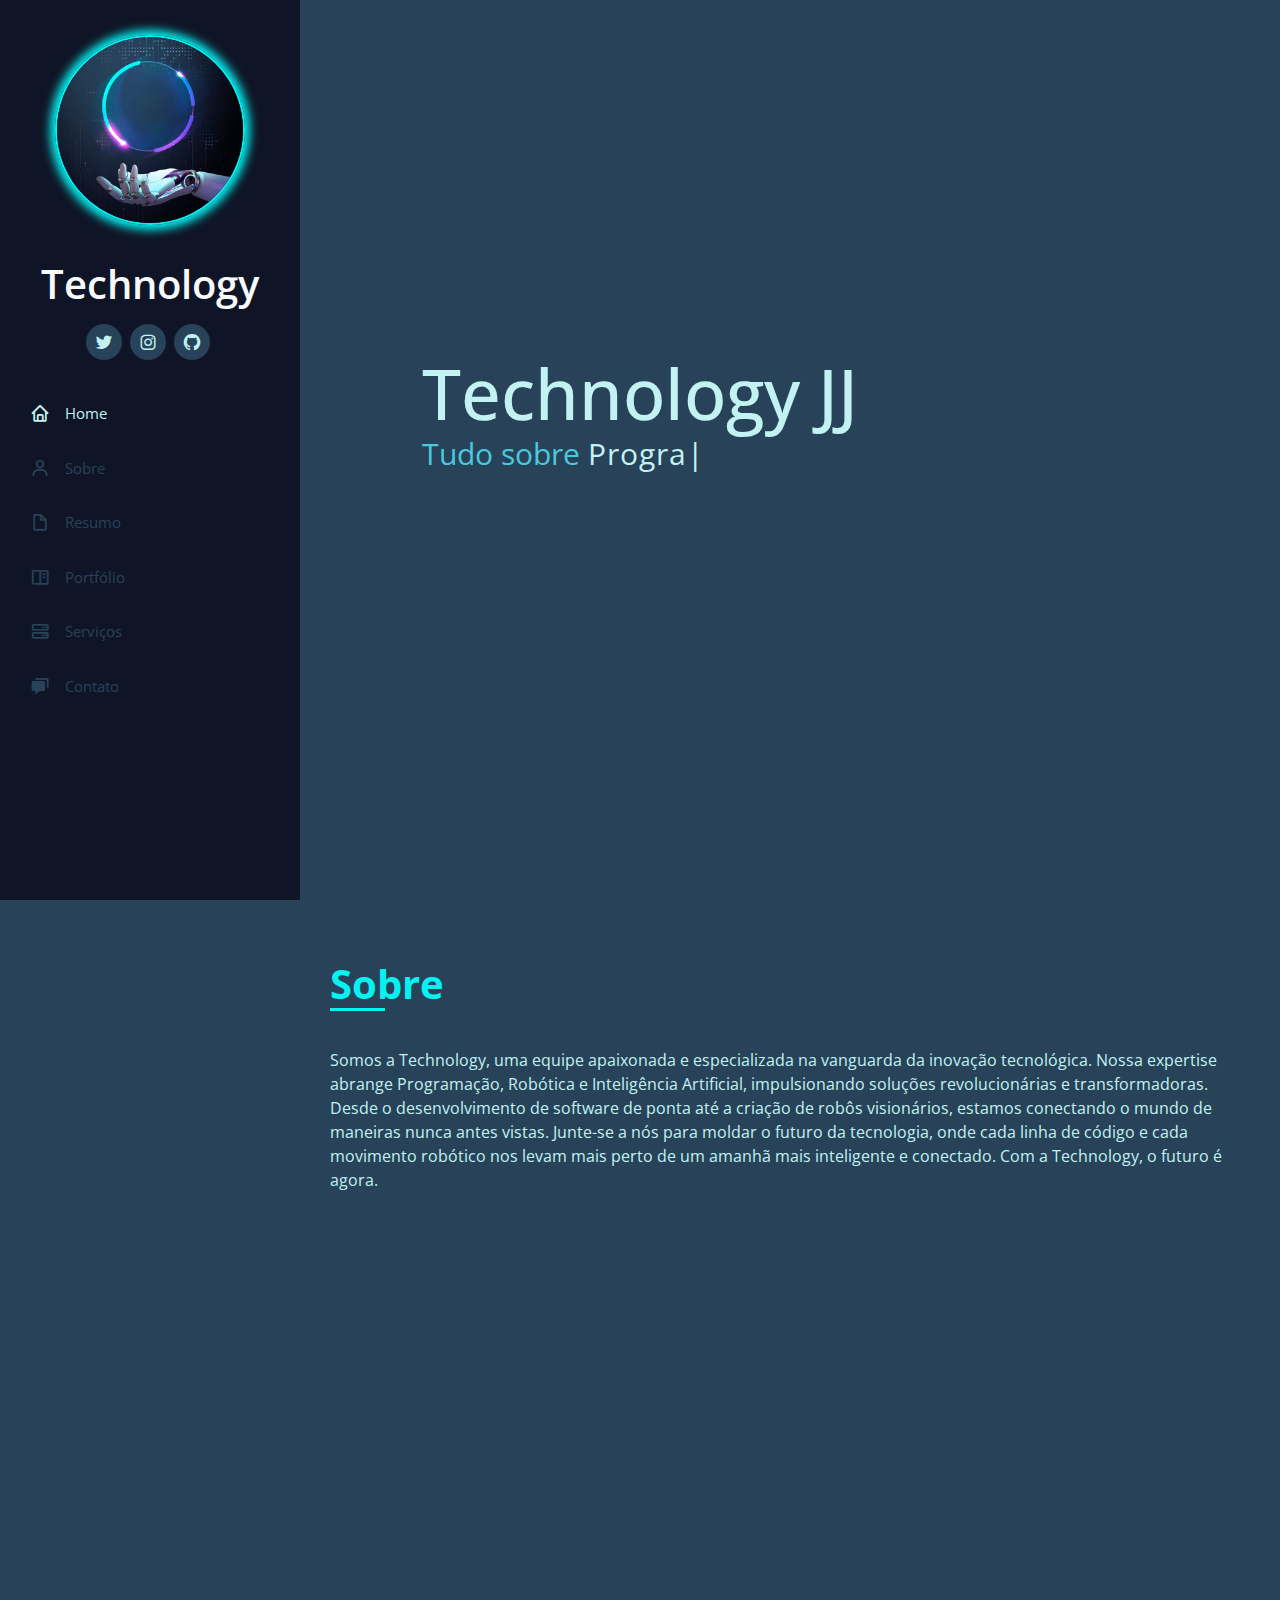
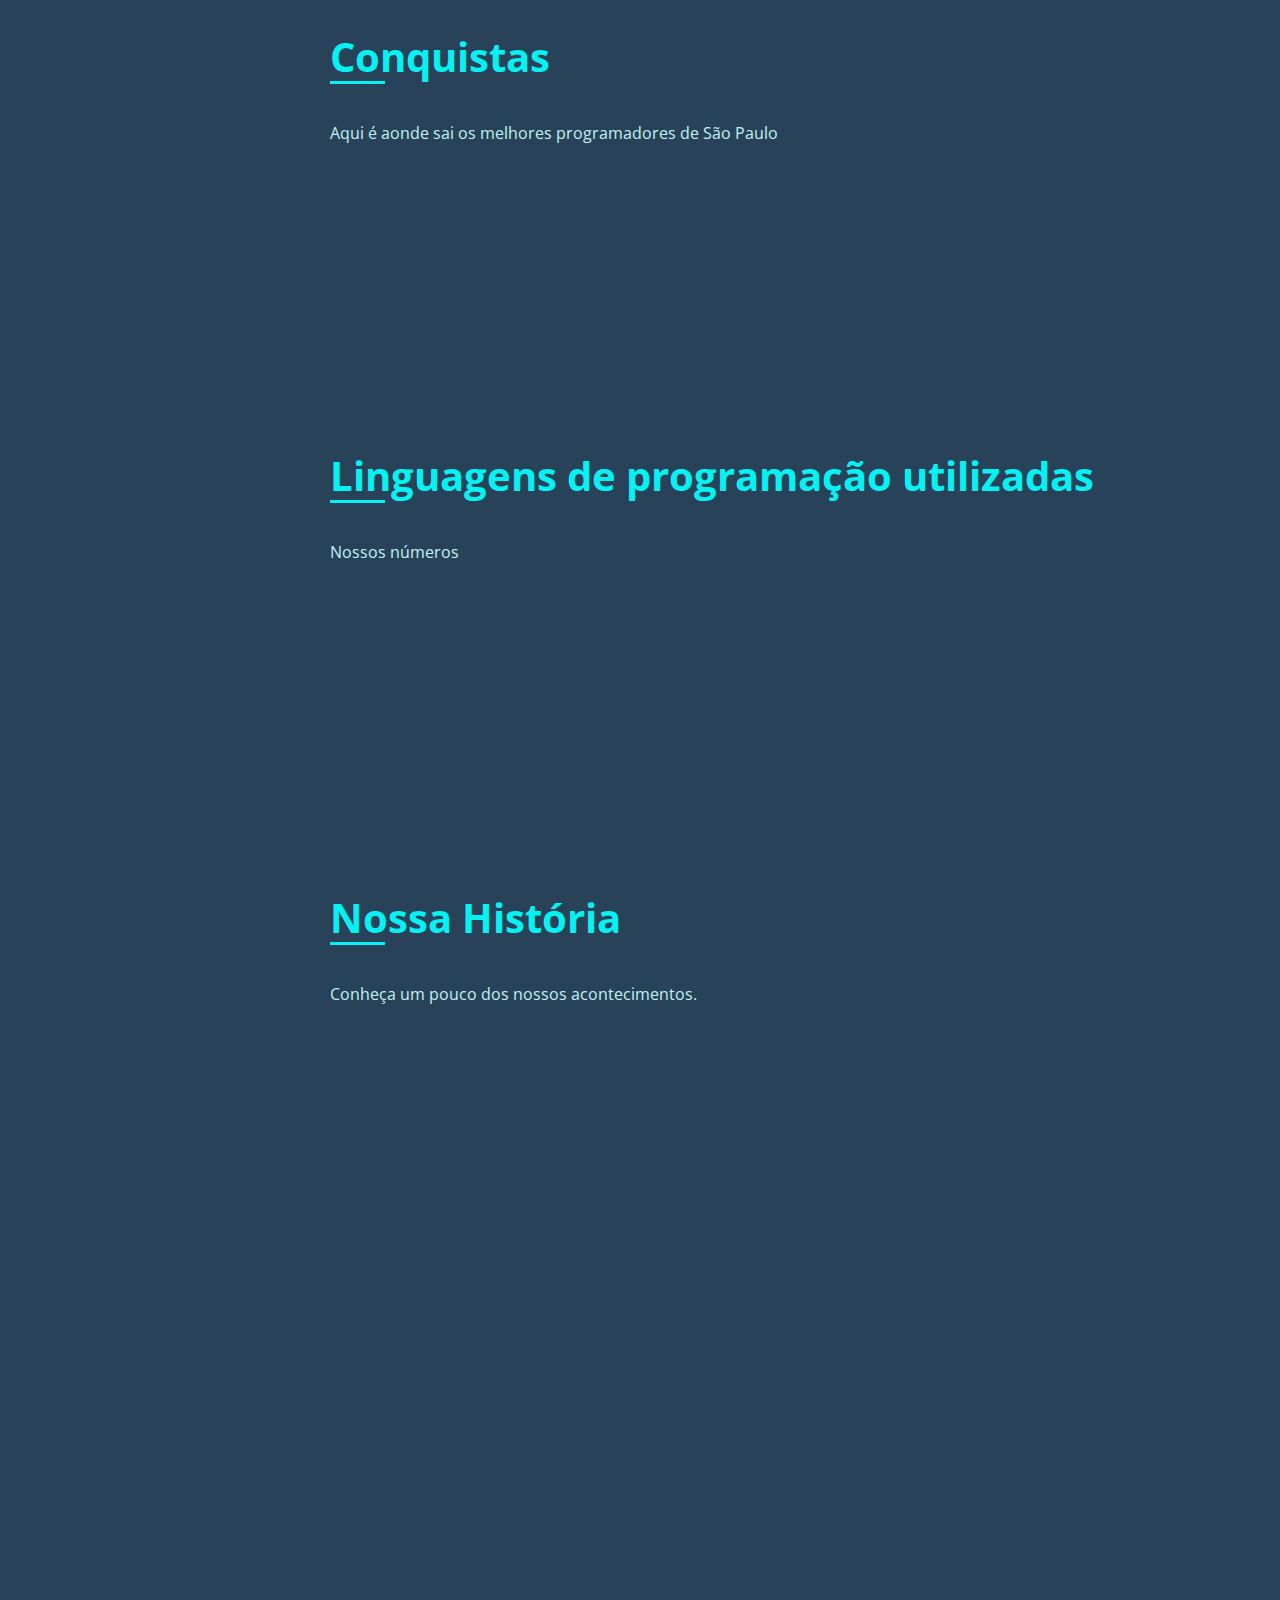
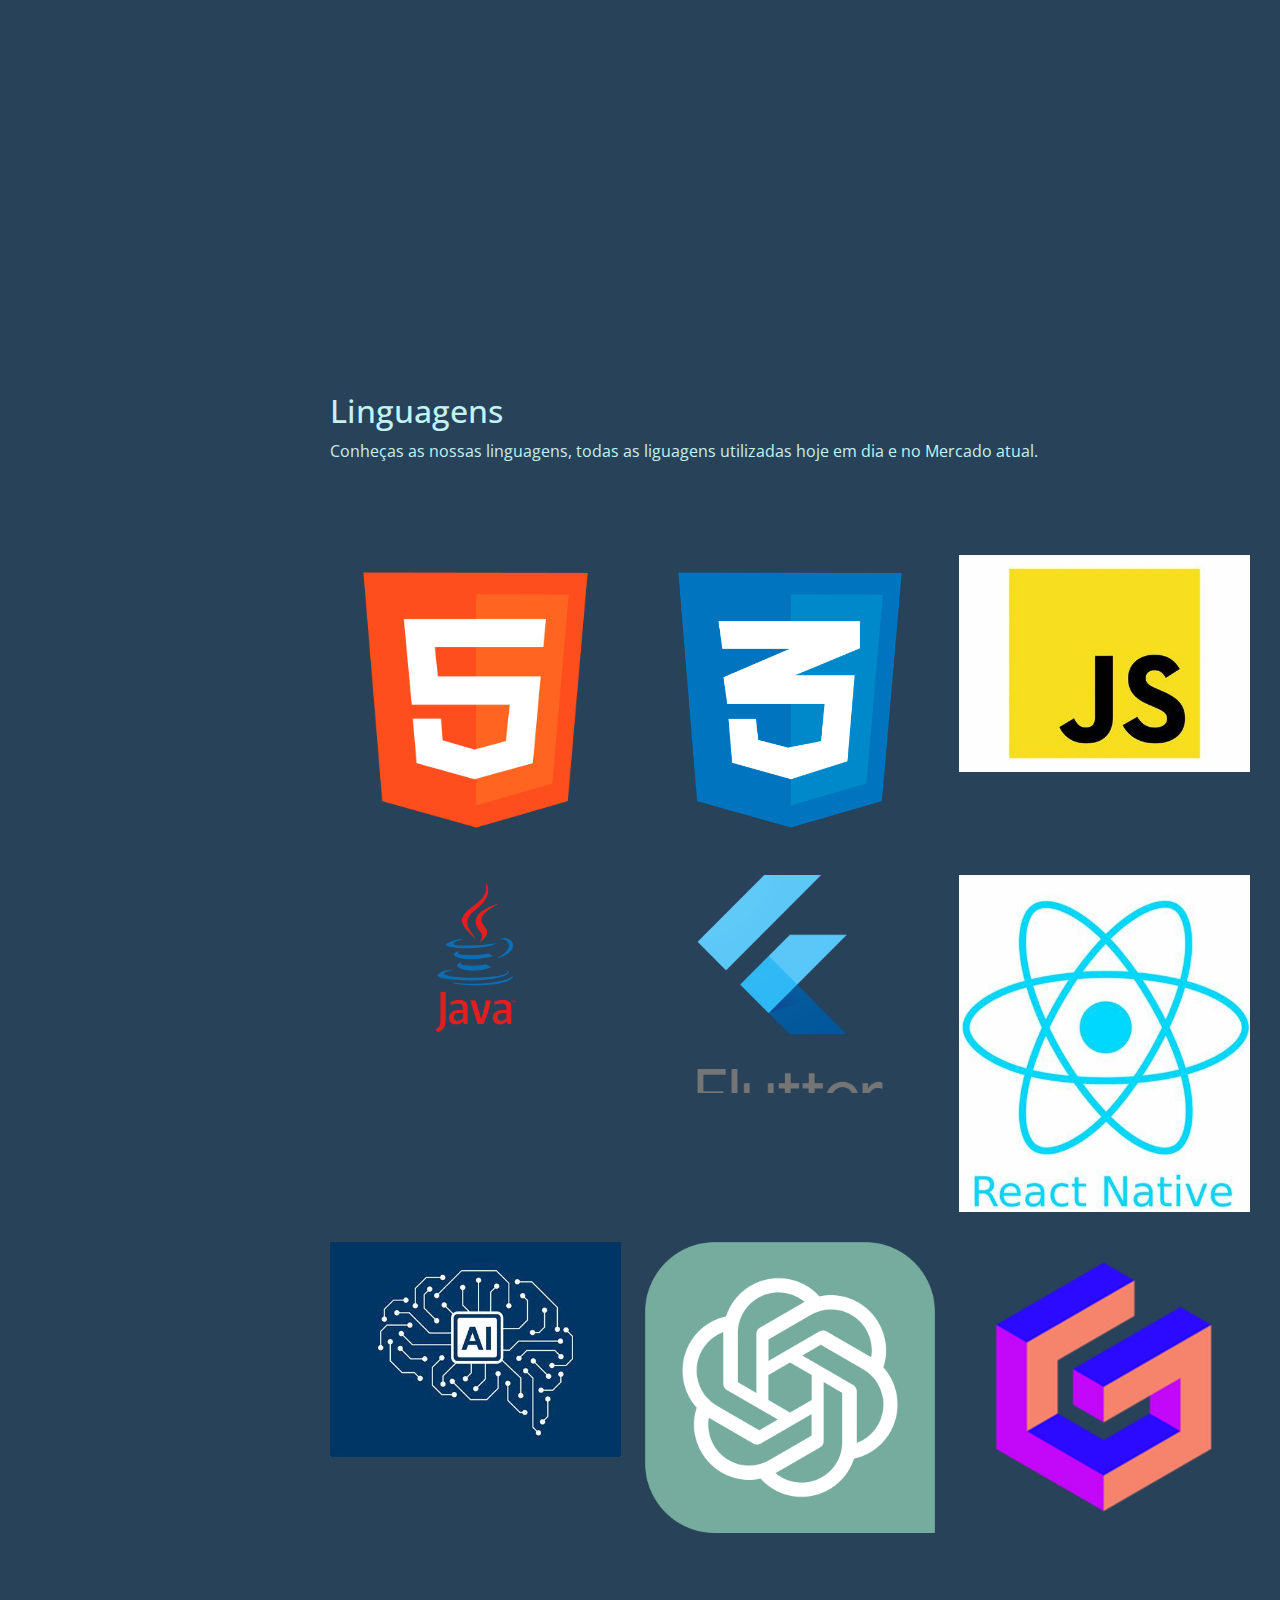
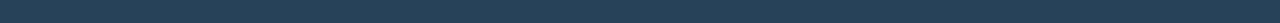
==== index.html @ b6953e4b "Add files via upload" ====
<!DOCTYPE html>
<html lang="pt-br">

<head>
    <meta charset="UTF-8">
    <meta name="viewport" content="width=device-width, initial-scale=1.0">
    <title>Technology</title>
    <meta content="" name="description">
    <meta content="" name="keywords">
    <!-- favicon -->
    <!-- google fonts -->

    <!-- CSS Bootstrap -->
    <link rel="stylesheet" href="bootstrap/aos/aos.css">
    <link rel="stylesheet" href="bootstrap/bootstrap/css/bootstrap.min.css">
    <link rel="stylesheet" href="bootstrap/bootstrap-icons/bootstrap-icons.css">
    <link rel="stylesheet" href="bootstrap/boxicons/css/boxicons.min.css">
    <link rel="stylesheet" href="bootstrap/glightbox/css/glightbox.min.css">
    <link rel="stylesheet" href="bootstrap/swiper/swiper-bundle.min.css">

    <!-- CSS Principal -->
    <link rel="stylesheet" href="css/style.css">
</head>

<body>
    <!-- botão navegação mobile -->
    <i class="bi bi-list mobile-nav-toggle d-xl-none"></i>

    <!-- cabeçalho -->
    <header id="header">
        <div class="d-flex flex-column">
            <div class="perfil">
                <img class="img-fluid rounded-circle" src="img/profile-img2.jpeg" alt="">
                <h1 class="text-light">Technology</h1>

                <div class="social-links mt-3 text-center">
                    <a href="#" target="_blank" class="twitter"> <i class="bx bxl-twitter"></i></a>
                    <a href="#" target=" " class="instagram"> <i class="bx bxl-instagram"></i></a>
                    <a href="https://github.com/jota-rochz" target="_blank" class="github"> <i
                            class="bx bxl-github"></i></a>
                </div>
                <nav id="navbar" class="nav-menu navbar">
                    <ul>
                        <li>
                            <a href="#hero" class="nav-link scrollto active">
                                <i class="bx bx-home"></i>
                                <span> Home </span>
                            </a>
                        </li>
                        <li>
                            <a href="#sobre" class="nav-link scrollto">
                                <i class="bx bx-user"></i>
                                <span>Sobre</span>
                            </a>
                        </li>
                        <li>
                            <a href="#resumo" class="nav-link scrollto">
                                <i class="bx bx-file-blank"></i>
                                <span>Resumo</span>
                            </a>
                        </li>
                        <li>
                            <a href="#portfolio" class="nav-link scrollto">
                                <i class="bx bx-book-content"></i>
                                <span>Portfólio</span>
                            </a>
                        </li>
                        <li>
                            <a href="#servicos" class="nav-link scrollto">
                                <i class="bx bx-server"></i>
                                <span>Serviços</span>
                            </a>
                        </li>
                        <li>
                            <a href="#contato" class="nav-link scrollto">
                                <i class="bx bxs-chat"></i>
                                <span>Contato</span>
                            </a>
                        </li>
                    </ul>
                </nav>
            </div> <!-- fim perfil -->
        </div>
    </header>

    <!-- Hero -->
    <section id="hero" class="d-flex flex-column justify-content-center align-items-center">
        <div class="hero-conteiner" data-aos="fade-in">

            <h1> Technology JJ </h1>
            <p> Tudo sobre <span class="typed" data-typed-items="Programação, Robótica e IA"></span></p>
        </div>
    </section> <!-- fim do hero -->

    <main id="main">
        <section id="sobre" class="sobre">

            <div class="conteiner">
                <div class="section-title">
                    <h2> Sobre </h2>
                    <p> Somos a Technology, uma equipe apaixonada e especializada na vanguarda da inovação tecnológica.
                        Nossa expertise abrange Programação, Robótica e Inteligência Artificial, impulsionando
                        soluções revolucionárias e transformadoras. Desde o desenvolvimento de software de ponta até a
                        criação de robôs visionários, estamos conectando o mundo de maneiras nunca antes vistas.
                        Junte-se a nós para moldar o futuro da tecnologia, onde cada linha de código e cada movimento
                        robótico nos levam mais perto de um amanhã mais inteligente e conectado. Com a Technology, o
                        futuro é agora. </p>
                </div>

                <div class="row">
                    <div class="col-lg-4" data-aos="fade-right">
                        <img class="img-fluid" src="img/profile-img2.jpeg" alt="">
                    </div>



                    <div class="col-lg-8 pt-4 pt-lg-0 content" data-aos="fade-left">
                        <h3> Aprenda tudo sobre tecnologia </h3>
                        <p> Você vai aprender como programar, montar robôs e contruir as melhores IA </p>

                        <div class="row">
                            <div class="col-lg-6">

                                <ul>
                                    <li>
                                        <i class="bi bi-calendar-week"></i>
                                        <strong> Inauguração: </strong>
                                        <span> 23 Maio 2024 </span>
                                    </li>
                                    <li>
                                        <i class="bi bi-github"></i>
                                        <strong> Github: </strong>
                                        <span> https://github.com/jota-rochz </span>
                                    </li>
                                    <li>
                                        <i class="bi bi-whatsapp"></i>
                                        <strong> Telefone: </strong>
                                        <span> (11) 977460660</span>
                                    </li>
                                </ul>


                            </div><!-- FIM DA COL -->
                            <div class="col-lg-6">
                                <div class="col-lg-6">

                                    <ul>
                                        <li>
                                            <i class="bi bi-geo-alt-fill"></i>
                                            <strong> Estado: </strong>
                                            <span> São Paulo </span>
                                        </li>
                                        <li>
                                            <i class="bi bi-geo-fill"></i>
                                            <strong> Cidade: </strong>
                                            <span> Barueri </span>
                                        </li>
                                        <li>
                                            <i class="bi bi-envelope-at"></i>
                                            <strong> Email: </strong>
                                            <span> jenipheralves163@gmail.com </span>
                                        </li>
                                    </ul>
                                </div>
                            </div>
                            <p>
                                Somos o maior site de tecnologia de São Paulo
                            </p>
                        </div>
                    </div>
                </div>
            </div>

        </section>

        <!-- Conquistas -->
        <section id="conquistas" class="conquistas">
            <div class="conteiner">
                <div class="section-title">
                    <h2>Conquistas</h2>
                    <P> Aqui é aonde sai os melhores programadores de São Paulo </P>
                </div>

                <div class="row">
                    <div class="col-lg-3 col-md-6 d-md-flex align-items-md-stretch" data-aos="fade-up">
                        <div class="count-box">
                            <i class="bi bi-person"></i>
                            <span data-purecounter-start="0" data-purecounter-end="25864" data-purecounter-duration="2"
                                class="purecounter"></span>
                            <p>
                                <strong> Quantidade de alunos </strong>
                            </p>

                        </div>

                    </div>
                    <div class="col-lg-3 col-md-6 d-md-flex align-items-md-stretch" data-aos="fade-up">
                        <div class="count-box">
                            <i class="bi bi-person-fill"></i>
                            <span data-purecounter-start="0" data-purecounter-end="7548" data-purecounter-duration="2"
                                class="purecounter"></span>
                            <p>
                                <strong> Alunos em Back-end e Front-end</Back-end></strong>
                            </p>

                        </div>

                    </div>
                    <div class="col-lg-3 col-md-6 d-md-flex align-items-md-stretch" data-aos="fade-up">
                        <div class="count-box">
                            <i class="bi bi-robot"></i>
                            <span data-purecounter-start="0" data-purecounter-end="8995" data-purecounter-duration="2"
                                class="purecounter"></span>
                            <p>
                                <strong> Alunos em Robótica </strong>
                            </p>

                        </div>

                    </div>
                    <div class="col-lg-3 col-md-6 d-md-flex align-items-md-stretch" data-aos="fade-up">
                        <div class="count-box">
                            <i class="bi bi-cpu"></i>
                            <span data-purecounter-start="0" data-purecounter-end="9321" data-purecounter-duration="2"
                                class="purecounter"></span>
                            <p>
                                <strong> Alunos em Inteligência Artificial </strong>
                            </p>

                        </div>

                    </div>


                </div><!-- fim do row -->



            </div><!-- fim do conteiner -->

        </section><!-- fim das conquistas -->

        <section id="skills" class="skills section-bg">
            <div class="conteiner">
                <div class="section-title">
                    <h2>Linguagens de programação utilizadas</h2>
                    <p>Nossos números</p>
                </div>
                <div class="row skills-content">
                    <div class="col-lg-6" data-aos="fade-up">
                        <div class="progress">
                            <span class="skill">HTML E CSS
                                <i class="val">76%</i>
                            </span>
                            <div class="progress-bar-bg">
                                <div class="progress-bar" role="progressbar" aria-valuenow="76" aria-valuemin="0"
                                    aria-valuemax="100">

                                </div>

                            </div>
                        </div>
                        <div class="progress">
                            <span class="skill">JAVASCRIPT
                                <i class="val">60%</i>
                            </span>
                            <div class="progress-bar-bg">
                                <div class="progress-bar" role="progressbar" aria-valuenow="60" aria-valuemin="0"
                                    aria-valuemax="100">

                                </div>

                            </div>
                        </div>
                        <div class="progress">
                            <span class="skill"> PYTHON
                                <i class="val">70%</i>
                            </span>
                            <div class="progress-bar-bg">
                                <div class="progress-bar" role="progressbar" aria-valuenow="70" aria-valuemin="0"
                                    aria-valuemax="100">

                                </div>

                            </div>
                        </div>


                    </div>

                    <div class="col-lg-6" data-aos="fade-left" data-aos-delay="200">
                        <div class="progress">
                            <span class="skill"> JAVA
                                <i class="val"> 30% </i>
                            </span>
                            <div class="progress-bar-bg">
                                <div class="progress-bar" role="progressbar" aria-valuenow="30" aria-valuemin="0"
                                    aria-valuemax="100"> </div>
                            </div>
                        </div>
                        <div class="progress">
                            <div class="progress">
                                <span class="skill"> FLUTTER
                                    <i class="val"> 55% </i>
                                </span>
                                <div class="progress-bar-bg">
                                    <div class="progress-bar" role="progressbar" aria-valuenow="55" aria-valuemin="0"
                                        aria-valuemax="100"></div>
                                </div>
                            </div>
                        </div>
                        <div class="progress">
                            <span class="skill"> REACT NATIVE
                                <i class="val"> 60% </i>
                            </span>
                            <div class="progress-bar-bg">
                                <div class="progress-bar" role="progressbar" aria-valuenow="60" aria-valuemin="0"
                                    aria-valuemax="100">

                                </div>
                            </div>
                        </div>


                    </div>

                </div>

            </div>
        </section>

        <section id="resumo" class="resumo">
            <div class="conteiner">
                <div class="section-title">
                    <h2> Nossa História </h2>
                    <p> Conheça um pouco dos nossos acontecimentos. </p>
                </div>
                <div class="row">
                    <div class="col-lg-6" data-aos="fade-up">
                        <h3 class="resumo-titulo"> Como tudo começou. </h3>
                        <div class="resumo-item pb-0">
                            <h4>Technologys</h4>
                            <p>
                                <em>Nosso site foi criado em 2014, começamos..</em>
                            </p>
                            <ul>
                                <li>Iniciamos em 2014</li>
                                <li>Intuito era ajudar a expandir o mercado de TI</li>
                                <li>Mostrando quais linguagens era mais fortes no mercado</li>
                                <li>Ensinando e ajudando os jovens a crescer nesse mundo tecnologico</li>
                            </ul>
                        </div>

                        <h3 class="resumo-titulo">Nova era!..</h3>
                        <div class="resumo-item">
                                <h4>Mudamos o intuito de do site</h4>
                                <h5>Cursos na área de programação</h5>
                            
                            <p>
                                <em>Sucesso em vários países</em>
                            </p>
                            <p>
                                Noss carro Chefe, Inteligência Artificial
                            </p>
                        </div>
                        <div class="resumo-item">
                            <h4>Maior site de programação</h4>
                            <h5>2023 - 2024</h5>
                            <p>
                                <em>Em 2023 40% dos nossos alunos foram trabalhar fora do Brasil como:</em>
                            </p>
                            <p>
                                <ul>
                                    <li>
                                        Canadá
                                    </li>
                                    <li>
                                        Estados Unidos
                                    </li>
                                    <li>
                                        Inglaterra
                                    </li>
                                </ul>
                            </p>

                        </div>
                    </div>
                    <div class="col-lg-6" data-aos="fade-up" data-aos-delay="200">
                        <h3 class="resumo-titulo"> Chegada da Inteligência Artificial</h3>
                        <div class="resumo-item">
                            <h3>ChatGPT</h3>
                            <h5> 2022 </h5>
                            <p>
                                <em>IA mais famosa atualmente</em>
                            </p>
                            <p>
                                Muito utilizada em várias áreas para auxiliar o usuário como:
                            </p>
                            <ul>
                                <li>Como utilizar a variável escolhida</li>
                                <li>Função da variável utilizada</li>
                            </ul>
                        </div>
                        <div class="resumo-item">
                            <h4>Copilot</h4>
                            <h5> 2023 </h5>
                            <p>
                                <em>IA famosa em criar imagens</em>
                            </p>
                            <p>
                                Muito utilizada hoje em dia
                            </p>
                        </div>
                        <div class="resumo-item">
                            <h4>Gamma</h4>
                            <h5>2024</h5>
                            <p>
                                <em>IA famosa em criar slides prontos com o tema escolhido</em>
                            </p>
                            <ul>
                                <li>Seminários</li>
                                <li>Tcc</li>
                                <li>Apresentações</li>
                            </ul>
                        </div>
                    </div>
                </div>
            </div>
        </section>

        <section id="portfolio" class="portfolio">
            <div class="conteiner">
                <div>
                    <h2> Linguagens </h2>
                    <p> Conheças as nossas linguagens, todas as liguagens utilizadas hoje em dia e no Mercado atual. </p>
                </div>
                <div class="row" data-aos="fade-up">
                    <div class="col-lg-12 d-flex justify-content-center">
                        <ul id="portfolio-filters">
                            <li data-filter="*"> Todos </li>
                            <li data-filter=".filter-back"> Back e Front </li>
                            <li data-filter=".filter-mobile"> Mobile </li>
                            <li data-filter=".filter-IA"> Inteligência Artificial </li>
                        </ul>
                    </div>
                </div> <!-- fim Filtro -->
                <div class="row portfolio-conteiner">
                    <div class="col-lg-4 col-md-6 portfolio-item filter-back">
                        <div class="portfolio-wrap">
                            <img class="img-fluid" src="img/logo-html-5-768.png" alt="">
                            <div class="portfolio-links">
                                <a href="img/logo-html-5-768.png" data-gallery="portfolioGallery" class="portfolio-lightbox" title="HTML">
                                <i class="bx bx-plus"></i>
                                </a>
                                <a href="detelhes.html" title="Mais informações">
                                    <i class="bx bx-link"></i>
                                </a>
                            </div>

                        </div>

                
                    </div>
                    <div class="col-lg-4 col-md-6 portfolio-item filter-back">
                        <div class="portfolio-wrap">
                            <img class="img-fluid" src="img/logo-css.png" alt="">
                            <div class="portfolio-links">
                                <a href="img/logo-css.png" data-gallery="portfolioGallery" class="portfolio-lightbox" title="CSS">
                                <i class="bx bx-plus"></i>
                                </a>
                                <a href="detelhes.html" title="Mais informações">
                                    <i class="bx bx-link"></i>
                                </a>
                            </div>

                        </div>

                    </div>
                    <div class="col-lg-4 col-md-6 portfolio-item filter-back">
                        <div class="portfolio-wrap">
                            <img class="img-fluid" src="img/OIP.jpeg" alt="">
                            <div class="portfolio-links">
                                <a href="img/OIP.jpeg" data-gallery="portfolioGallery" class="portfolio-lightbox" title="JAVASCRIPT">
                                <i class="bx bx-plus"></i>
                                </a>
                                <a href="detelhes.html" title="Mais informações">
                                    <i class="bx bx-link"></i>
                                </a>
                            </div>

                        </div>

                    </div>
                    <div class="col-lg-4 col-md-6 portfolio-item filter-back">
                        <div class="portfolio-wrap">
                            <img class="img-fluid" src="img/Java-Logo.png" alt="">
                            <div class="portfolio-links">
                                <a href="img/Java-Logo.png" data-gallery="portfolioGallery" class="portfolio-lightbox" title="JAVA">
                                <i class="bx bx-plus"></i>
                                </a>
                                <a href="detelhes.html" title="Mais informações">
                                    <i class="bx bx-link"></i>
                                </a>
                            </div>

                        </div>

                    </div>
                    <div class="col-lg-4 col-md-6 portfolio-item filter-mobile">
                        <div class="portfolio-wrap">
                            <img class="img-fluid" src="img/flutter_logo-freelogovectors.net_.png" alt="">
                            <div class="portfolio-links">
                                <a href="img/flutter_logo-freelogovectors.net_.png" data-gallery="portfolioGallery" class="portfolio-lightbox" title="FLUTTER">
                                <i class="bx bx-plus"></i>
                                </a>
                                <a href="detelhes.html" title="Mais informações">
                                    <i class="bx bx-link"></i>
                                </a>
                            </div>

                        </div>

                    </div>
                    <div class="col-lg-4 col-md-6 portfolio-item filter-mobile">
                        <div class="portfolio-wrap">
                            <img class="img-fluid" src="img/react-native.jpeg" alt="">
                            <div class="portfolio-links">
                                <a href="img/react-native.jpeg" data-gallery="portfolioGallery" class="portfolio-lightbox" title="REACT-NATIVE">
                                <i class="bx bx-plus"></i>
                                </a>
                                <a href="detelhes.html" title="Mais informações">
                                    <i class="bx bx-link"></i>
                                </a>
                            </div>

                        </div>

                    </div>
                    <div class="col-lg-4 col-md-6 portfolio-item filter-IA">
                        <div class="portfolio-wrap">
                            <img class="img-fluid" src="img/logo-IA.jpeg" alt="">
                            <div class="portfolio-links">
                                <a href="img/logo-IA.jpeg" data-gallery="portfolioGallery" class="portfolio-lightbox" title="IA">
                                <i class="bx bx-plus"></i>
                                </a>
                                <a href="detelhes.html" title="Mais informações">
                                    <i class="bx bx-link"></i>
                                </a>
                            </div>
                        </div>
                    </div>
                    <div class="col-lg-4 col-md-6 portfolio-item filter-IA">
                        <div class="portfolio-wrap">
                            <img class="img-fluid" src="img/ChatGPT_logo.svg.png" alt="">
                            <div class="portfolio-links">
                                <a href="img/ChatGPT_logo.svg.png" data-gallery="portfolioGallery" class="portfolio-lightbox" title="CHATGPT">
                                <i class="bx bx-plus"></i>
                                </a>
                                <a href="detelhes.html" title="Mais informações">
                                    <i class="bx bx-link"></i>
                                </a>
                            </div>
                        </div>
                    </div>
                    <div class="col-lg-4 col-md-6 portfolio-item filter-IA">
                        <div class="portfolio-wrap">
                            <img class="img-fluid" src="img/gamma_logo.png" alt="">
                            <div class="portfolio-links">
                                <a href="img/gamma_logo.png" data-gallery="portfolioGallery" class="portfolio-lightbox" title="GAMMA">
                                <i class="bx bx-plus"></i>
                                </a>
                                <a href="detelhes.html" title="Mais informações">
                                    <i class="bx bx-link"></i>
                                </a>
                            </div>
                        </div>
                    </div>
                </div>
            </div>
        </section>

    </main> <!-- fim da main -->

    <footer id="footer">

    </footer>

    <!-- back-to-top -->

    <!-- JS Bootstrap -->
    <script src="bootstrap/aos/aos.js"> </script>
    <script src="bootstrap/bootstrap/js/bootstrap.bundle.min.js"> </script>
    <script src="bootstrap/glightbox/js/glightbox.min.js"> </script>
    <script src="bootstrap/isotope-layout/isotope.pkgd.min.js"> </script>
    <script src="bootstrap/purecounter/purecounter_vanilla.js"> </script>
    <script src="bootstrap/swiper/swiper-bundle.min.js"> </script>
    <script src="bootstrap/typed.js/typed.umd.js"> </script>
    <script src="bootstrap/waypoints/noframework.waypoints.js"> </script>

    <!-- JS Principal -->
    <script src="js/main.js"></script>

</body>

</html>
<!-- freepik - pegar foto -->
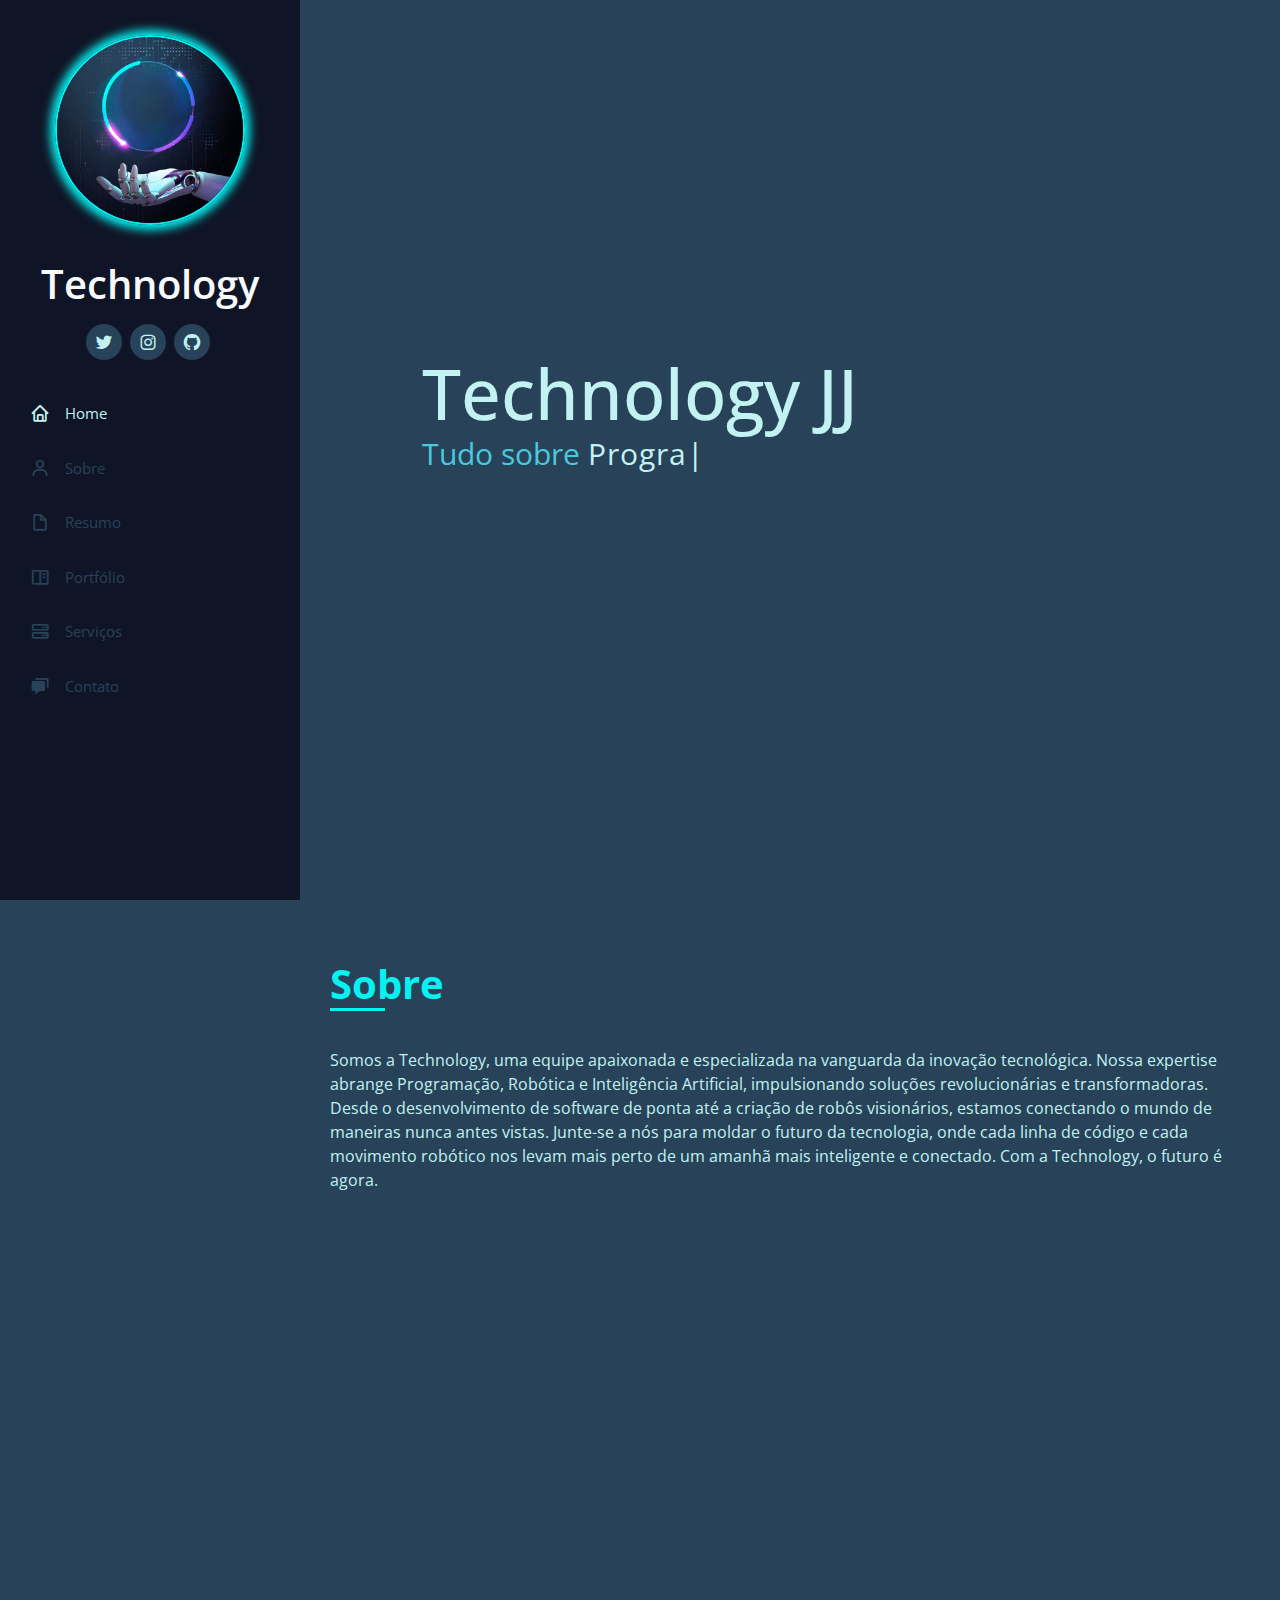
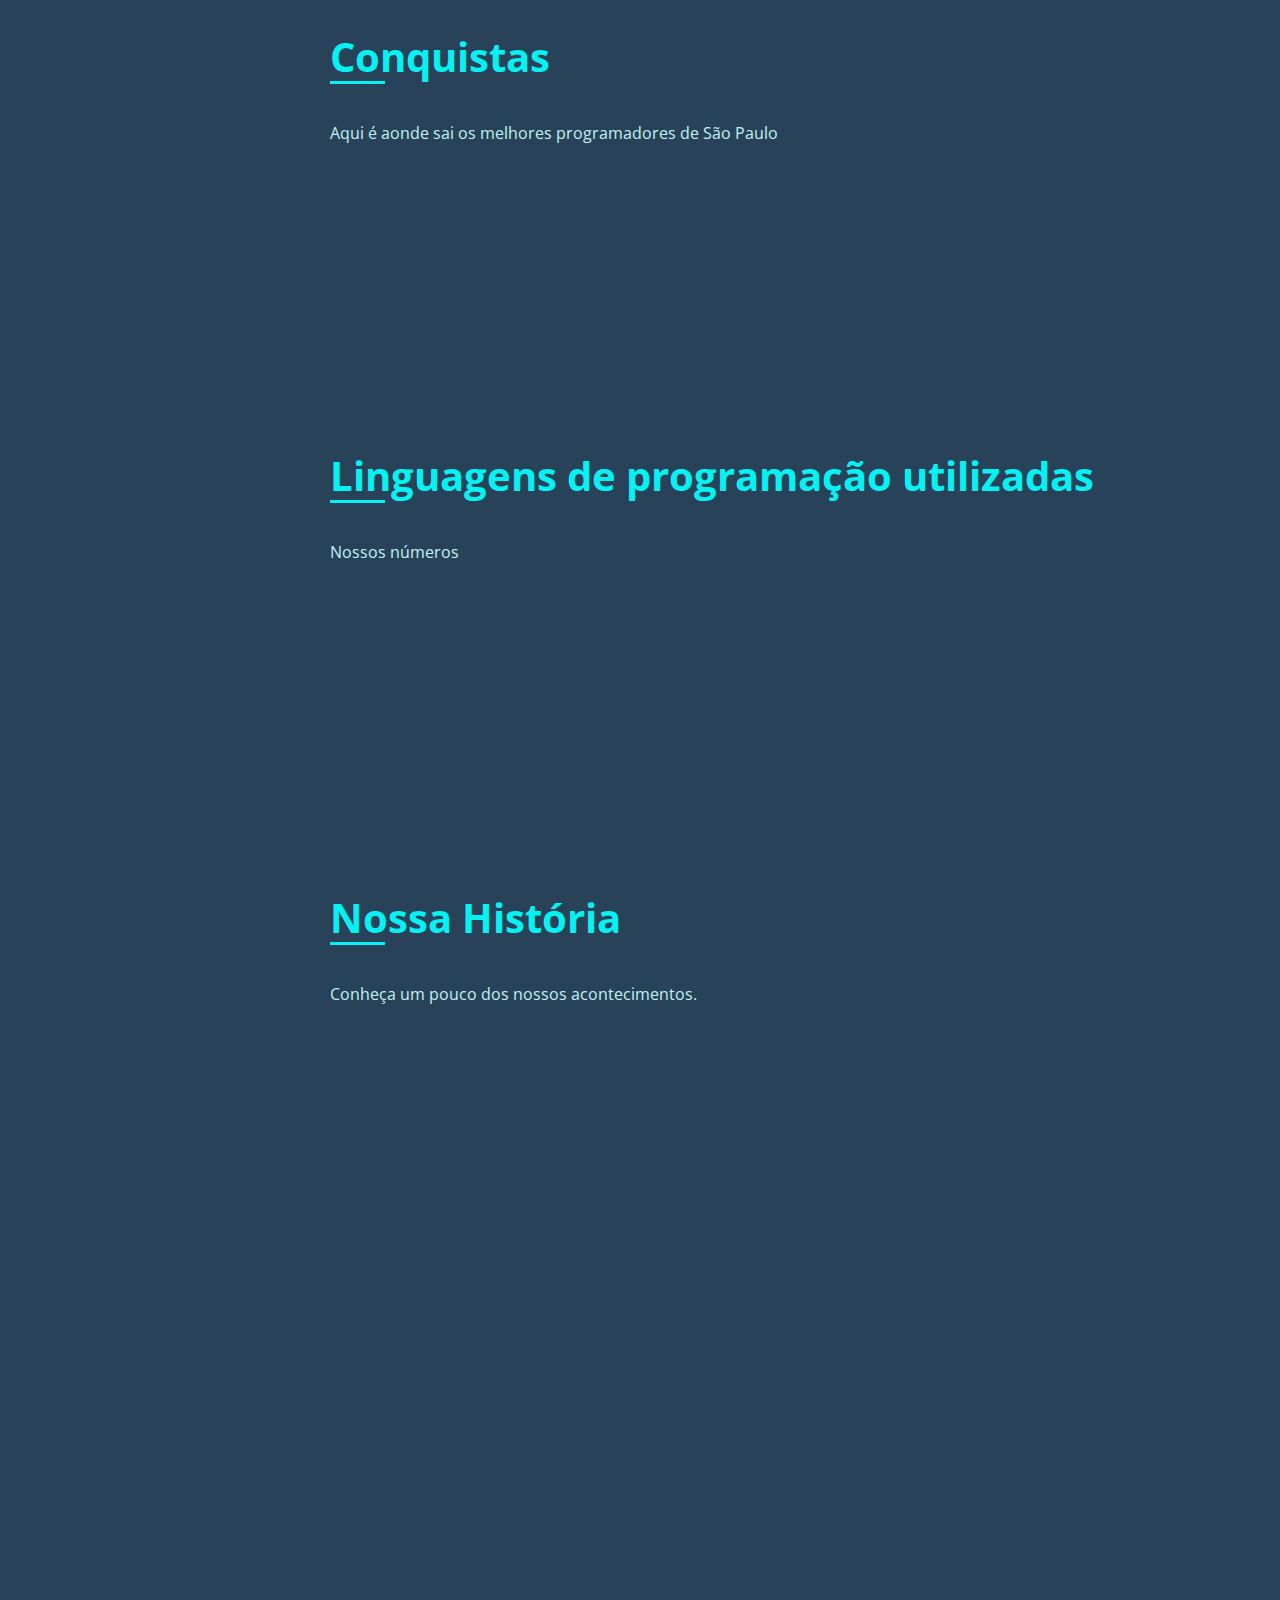
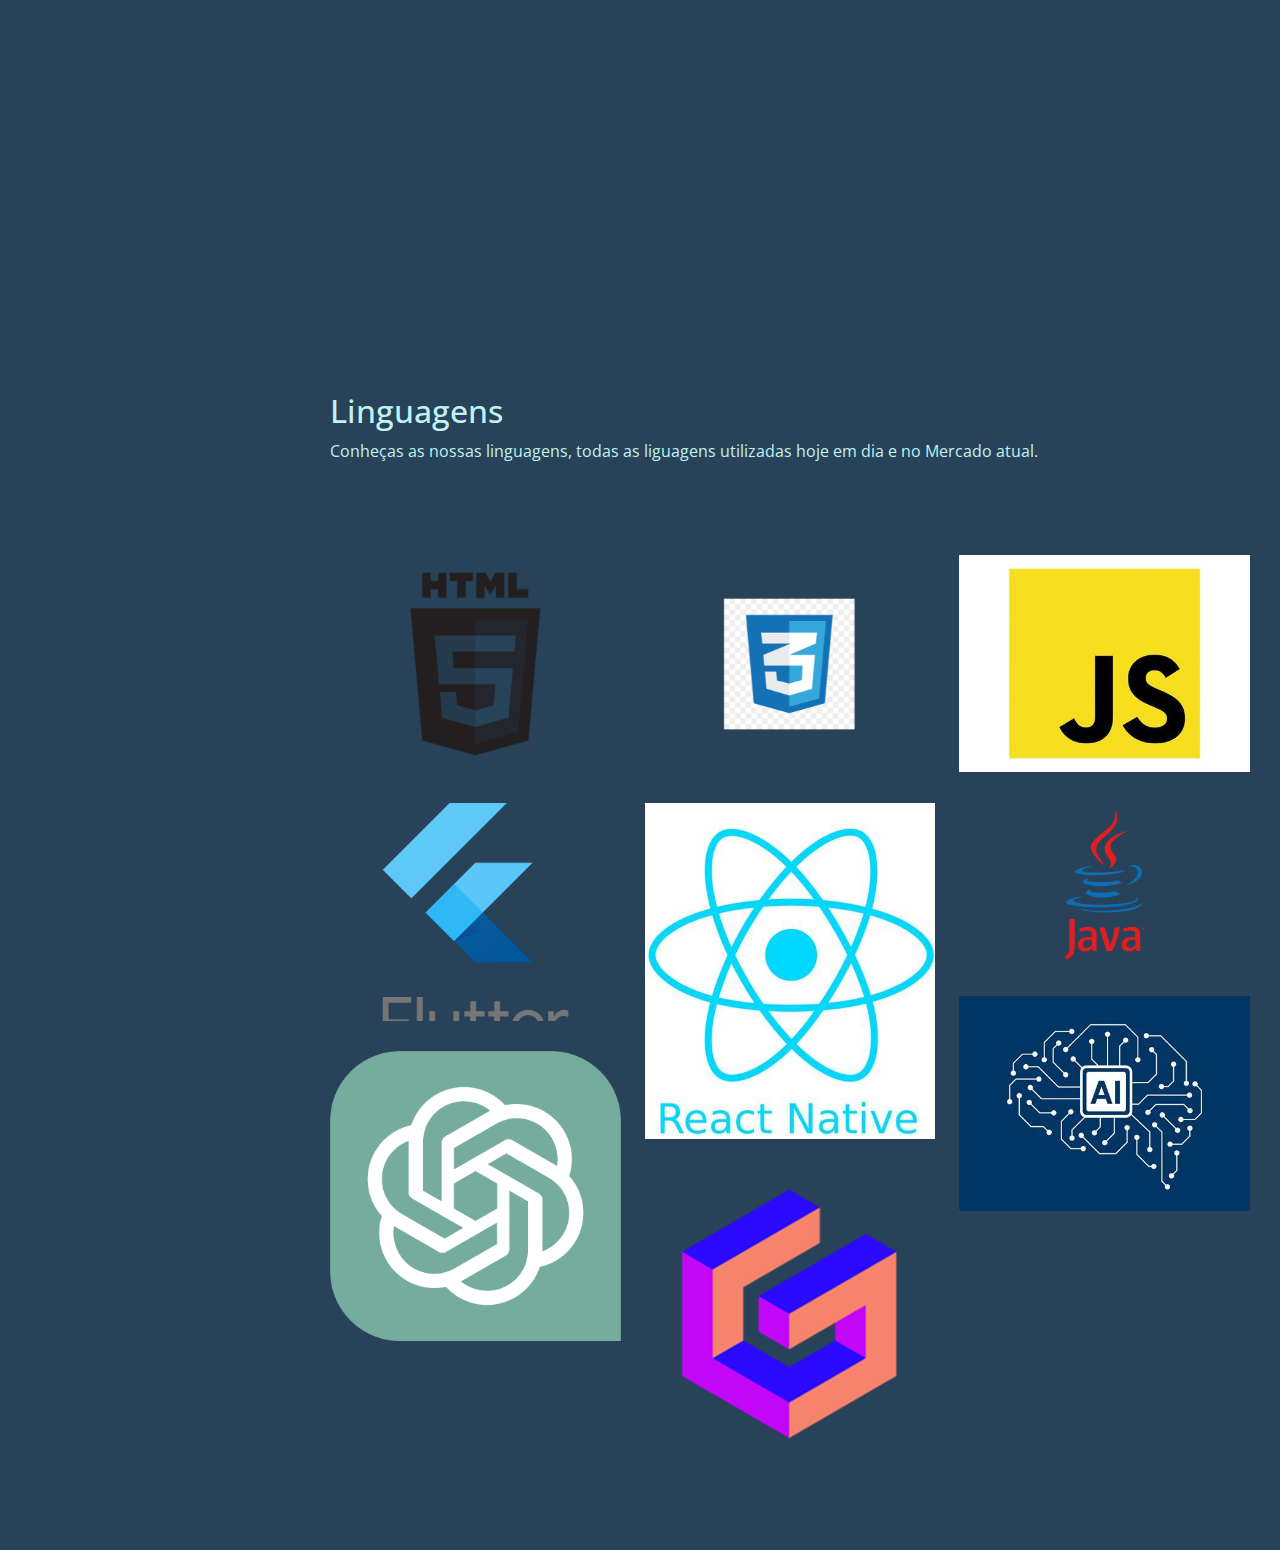
==== commit 667f06af: "update conteiner" ====
--- a/index.html
+++ b/index.html
@@ -353,9 +353,9 @@
 
                         <h3 class="resumo-titulo">Nova era!..</h3>
                         <div class="resumo-item">
-                                <h4>Mudamos o intuito de do site</h4>
-                                <h5>Cursos na área de programação</h5>
-                            
+                            <h4>Mudamos o intuito de do site</h4>
+                            <h5>Cursos na área de programação</h5>
+
                             <p>
                                 <em>Sucesso em vários países</em>
                             </p>
@@ -370,17 +370,17 @@
                                 <em>Em 2023 40% dos nossos alunos foram trabalhar fora do Brasil como:</em>
                             </p>
                             <p>
-                                <ul>
-                                    <li>
-                                        Canadá
-                                    </li>
-                                    <li>
-                                        Estados Unidos
-                                    </li>
-                                    <li>
-                                        Inglaterra
-                                    </li>
-                                </ul>
+                            <ul>
+                                <li>
+                                    Canadá
+                                </li>
+                                <li>
+                                    Estados Unidos
+                                </li>
+                                <li>
+                                    Inglaterra
+                                </li>
+                            </ul>
                             </p>
 
                         </div>
@@ -432,7 +432,8 @@
             <div class="conteiner">
                 <div>
                     <h2> Linguagens </h2>
-                    <p> Conheças as nossas linguagens, todas as liguagens utilizadas hoje em dia e no Mercado atual. </p>
+                    <p> Conheças as nossas linguagens, todas as liguagens utilizadas hoje em dia e no Mercado atual.
+                    </p>
                 </div>
                 <div class="row" data-aos="fade-up">
                     <div class="col-lg-12 d-flex justify-content-center">
@@ -445,28 +446,28 @@
                     </div>
                 </div> <!-- fim Filtro -->
                 <div class="row portfolio-conteiner">
+                    
                     <div class="col-lg-4 col-md-6 portfolio-item filter-back">
                         <div class="portfolio-wrap">
-                            <img class="img-fluid" src="img/logo-html-5-768.png" alt="">
-                            <div class="portfolio-links">
-                                <a href="img/logo-html-5-768.png" data-gallery="portfolioGallery" class="portfolio-lightbox" title="HTML">
-                                <i class="bx bx-plus"></i>
-                                </a>
-                                <a href="detelhes.html" title="Mais informações">
-                                    <i class="bx bx-link"></i>
-                                </a>
-                            </div>
-
-                        </div>
-
-                
-                    </div>
+                            <img class="img-fluid" src="img/HTML5.png" alt="">
+                            <div class="portfolio-links">
+                                <a href="img/HTML5.png" data-gallery="portfolioGallery" class="portfolio-lightbox" title="Playstation 5 Slim">
+                                    <i class="bx bx-plus"></i>
+                                </a>
+                                <a href="detalhes.html" title="Mais informações">
+                                    <i class="bx bx-link"> </i>
+                                </a>
+                            </div> <!-- fim portfolio-links -->
+                        </div> <!-- fim portfolio-wrap -->
+                    </div> <!-- foto 1 -->
+
                     <div class="col-lg-4 col-md-6 portfolio-item filter-back">
                         <div class="portfolio-wrap">
-                            <img class="img-fluid" src="img/logo-css.png" alt="">
-                            <div class="portfolio-links">
-                                <a href="img/logo-css.png" data-gallery="portfolioGallery" class="portfolio-lightbox" title="CSS">
-                                <i class="bx bx-plus"></i>
+                            <img class="img-fluid" src="img/css.png" alt="">
+                            <div class="portfolio-links">
+                                <a href="img/css.png" data-gallery="portfolioGallery" class="portfolio-lightbox"
+                                    title="CSS">
+                                    <i class="bx bx-plus"></i>
                                 </a>
                                 <a href="detelhes.html" title="Mais informações">
                                     <i class="bx bx-link"></i>
@@ -480,8 +481,9 @@
                         <div class="portfolio-wrap">
                             <img class="img-fluid" src="img/OIP.jpeg" alt="">
                             <div class="portfolio-links">
-                                <a href="img/OIP.jpeg" data-gallery="portfolioGallery" class="portfolio-lightbox" title="JAVASCRIPT">
-                                <i class="bx bx-plus"></i>
+                                <a href="img/OIP.jpeg" data-gallery="portfolioGallery" class="portfolio-lightbox"
+                                    title="JAVASCRIPT">
+                                    <i class="bx bx-plus"></i>
                                 </a>
                                 <a href="detelhes.html" title="Mais informações">
                                     <i class="bx bx-link"></i>
@@ -495,8 +497,9 @@
                         <div class="portfolio-wrap">
                             <img class="img-fluid" src="img/Java-Logo.png" alt="">
                             <div class="portfolio-links">
-                                <a href="img/Java-Logo.png" data-gallery="portfolioGallery" class="portfolio-lightbox" title="JAVA">
-                                <i class="bx bx-plus"></i>
+                                <a href="img/Java-Logo.png" data-gallery="portfolioGallery" class="portfolio-lightbox"
+                                    title="JAVA">
+                                    <i class="bx bx-plus"></i>
                                 </a>
                                 <a href="detelhes.html" title="Mais informações">
                                     <i class="bx bx-link"></i>
@@ -510,8 +513,9 @@
                         <div class="portfolio-wrap">
                             <img class="img-fluid" src="img/flutter_logo-freelogovectors.net_.png" alt="">
                             <div class="portfolio-links">
-                                <a href="img/flutter_logo-freelogovectors.net_.png" data-gallery="portfolioGallery" class="portfolio-lightbox" title="FLUTTER">
-                                <i class="bx bx-plus"></i>
+                                <a href="img/flutter_logo-freelogovectors.net_.png" data-gallery="portfolioGallery"
+                                    class="portfolio-lightbox" title="FLUTTER">
+                                    <i class="bx bx-plus"></i>
                                 </a>
                                 <a href="detelhes.html" title="Mais informações">
                                     <i class="bx bx-link"></i>
@@ -525,8 +529,9 @@
                         <div class="portfolio-wrap">
                             <img class="img-fluid" src="img/react-native.jpeg" alt="">
                             <div class="portfolio-links">
-                                <a href="img/react-native.jpeg" data-gallery="portfolioGallery" class="portfolio-lightbox" title="REACT-NATIVE">
-                                <i class="bx bx-plus"></i>
+                                <a href="img/react-native.jpeg" data-gallery="portfolioGallery"
+                                    class="portfolio-lightbox" title="REACT-NATIVE">
+                                    <i class="bx bx-plus"></i>
                                 </a>
                                 <a href="detelhes.html" title="Mais informações">
                                     <i class="bx bx-link"></i>
@@ -540,8 +545,9 @@
                         <div class="portfolio-wrap">
                             <img class="img-fluid" src="img/logo-IA.jpeg" alt="">
                             <div class="portfolio-links">
-                                <a href="img/logo-IA.jpeg" data-gallery="portfolioGallery" class="portfolio-lightbox" title="IA">
-                                <i class="bx bx-plus"></i>
+                                <a href="img/logo-IA.jpeg" data-gallery="portfolioGallery" class="portfolio-lightbox"
+                                    title="IA">
+                                    <i class="bx bx-plus"></i>
                                 </a>
                                 <a href="detelhes.html" title="Mais informações">
                                     <i class="bx bx-link"></i>
@@ -553,8 +559,9 @@
                         <div class="portfolio-wrap">
                             <img class="img-fluid" src="img/ChatGPT_logo.svg.png" alt="">
                             <div class="portfolio-links">
-                                <a href="img/ChatGPT_logo.svg.png" data-gallery="portfolioGallery" class="portfolio-lightbox" title="CHATGPT">
-                                <i class="bx bx-plus"></i>
+                                <a href="img/ChatGPT_logo.svg.png" data-gallery="portfolioGallery"
+                                    class="portfolio-lightbox" title="CHATGPT">
+                                    <i class="bx bx-plus"></i>
                                 </a>
                                 <a href="detelhes.html" title="Mais informações">
                                     <i class="bx bx-link"></i>
@@ -566,8 +573,9 @@
                         <div class="portfolio-wrap">
                             <img class="img-fluid" src="img/gamma_logo.png" alt="">
                             <div class="portfolio-links">
-                                <a href="img/gamma_logo.png" data-gallery="portfolioGallery" class="portfolio-lightbox" title="GAMMA">
-                                <i class="bx bx-plus"></i>
+                                <a href="img/gamma_logo.png" data-gallery="portfolioGallery" class="portfolio-lightbox"
+                                    title="GAMMA">
+                                    <i class="bx bx-plus"></i>
                                 </a>
                                 <a href="detelhes.html" title="Mais informações">
                                     <i class="bx bx-link"></i>
@@ -597,6 +605,7 @@
     <script src="bootstrap/typed.js/typed.umd.js"> </script>
     <script src="bootstrap/waypoints/noframework.waypoints.js"> </script>
 
+
     <!-- JS Principal -->
     <script src="js/main.js"></script>
 
--- a/css/style.css
+++ b/css/style.css
@@ -541,4 +541,5 @@
 .portfolio .portfolio-wrap:hover .portfolio-links {
     opacity: 1;
     bottom: 0;
-}+}
+
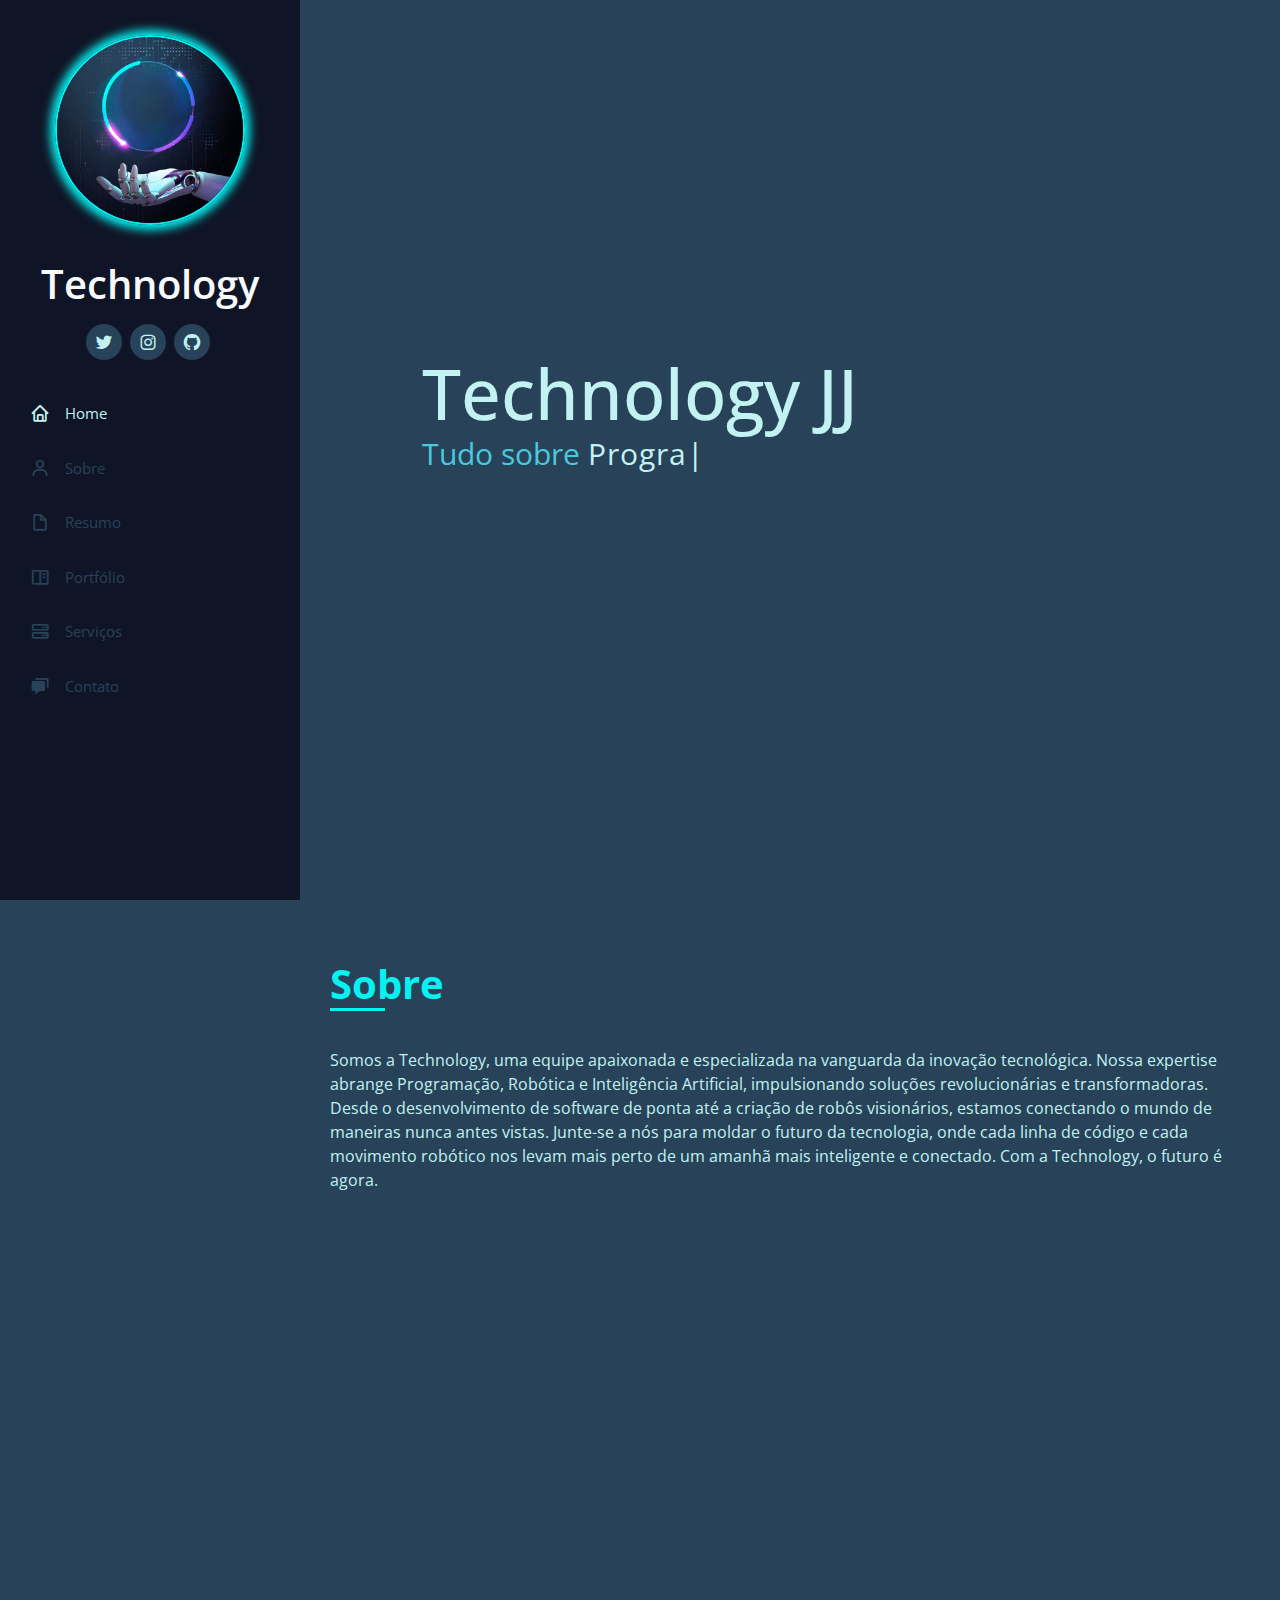
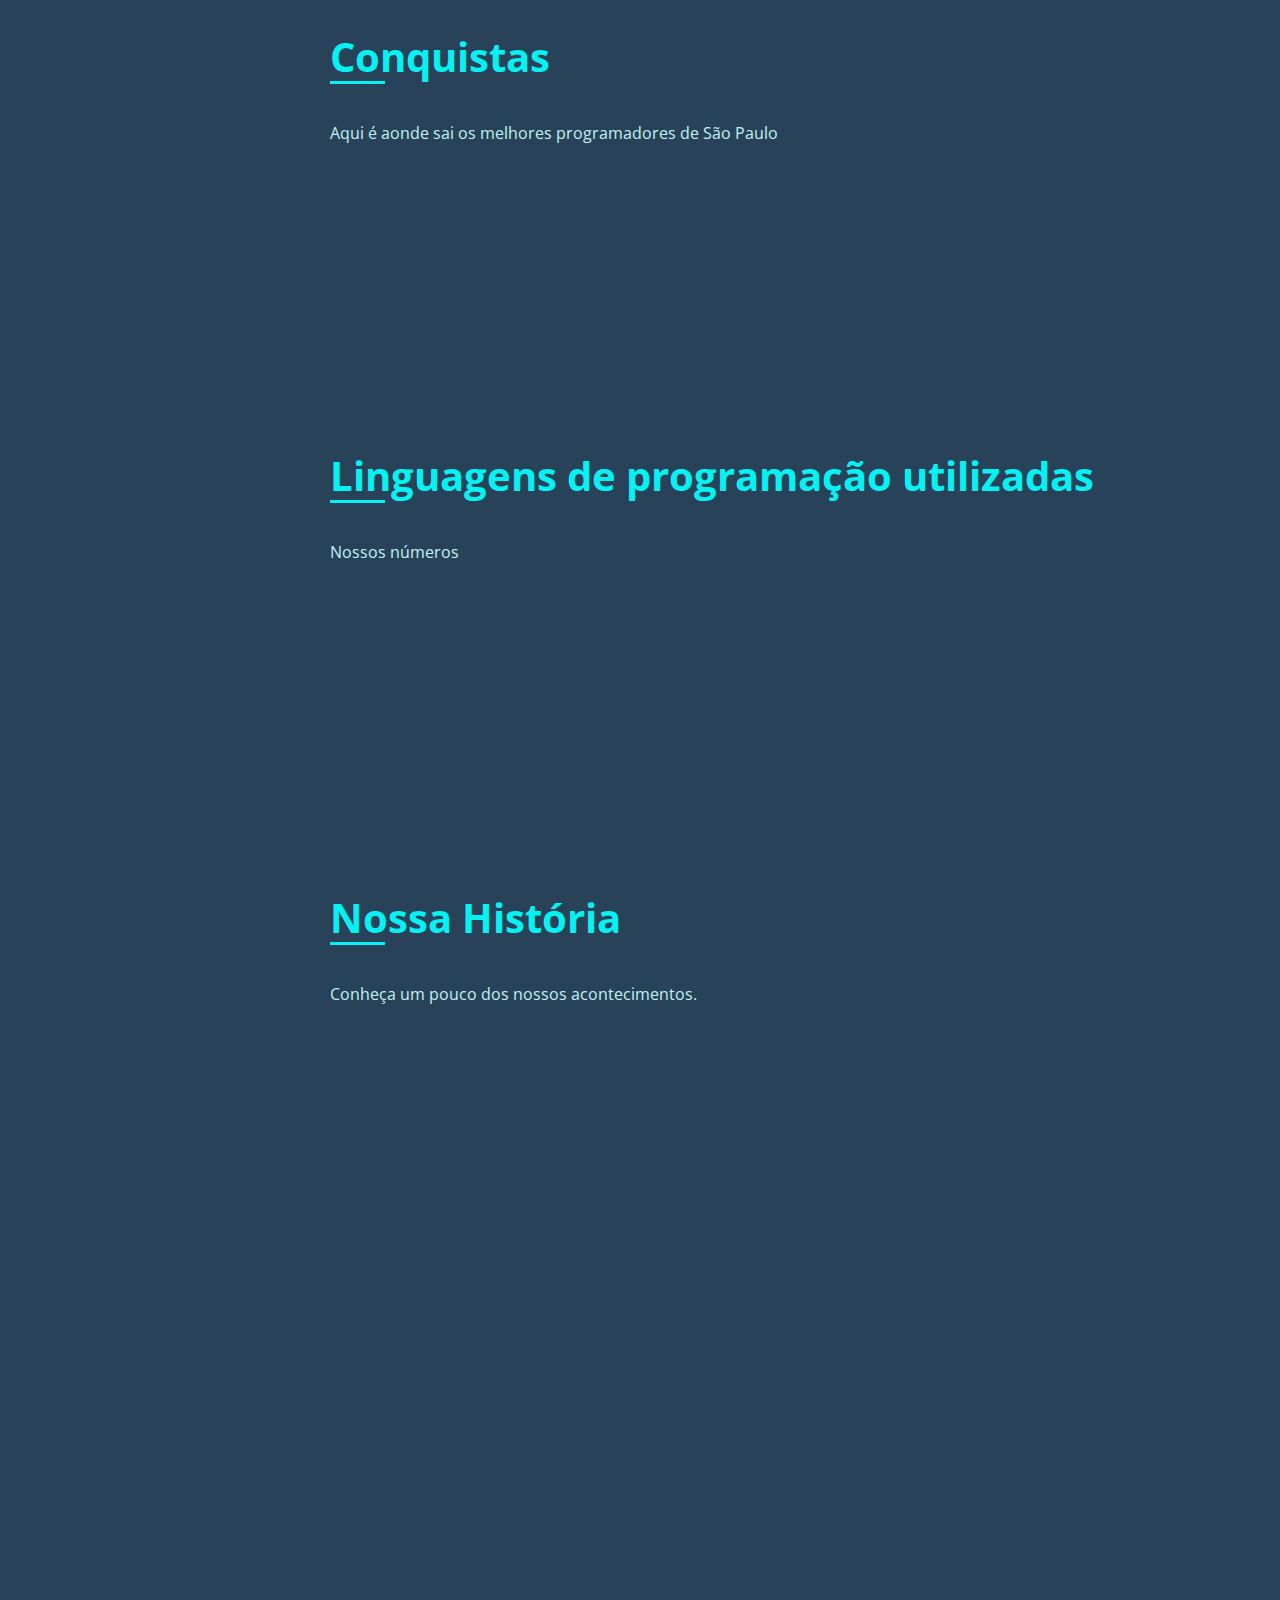
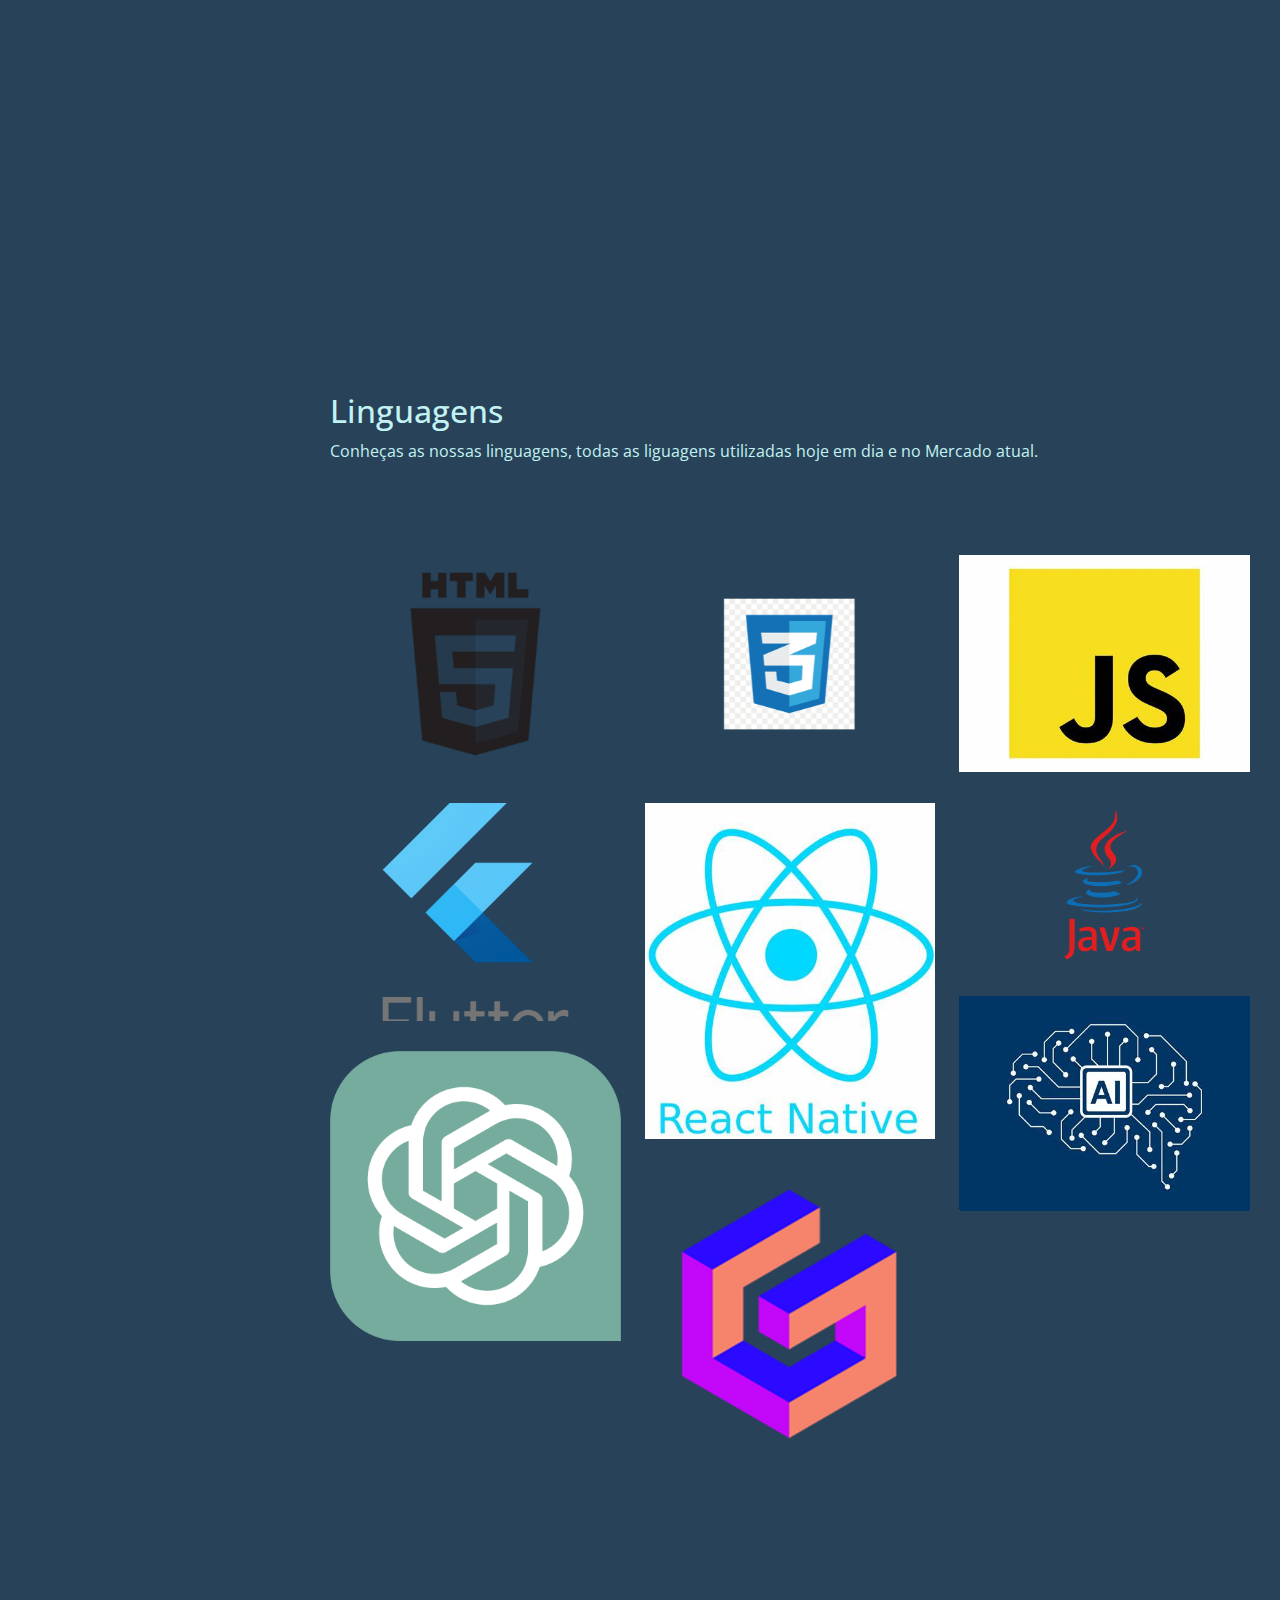
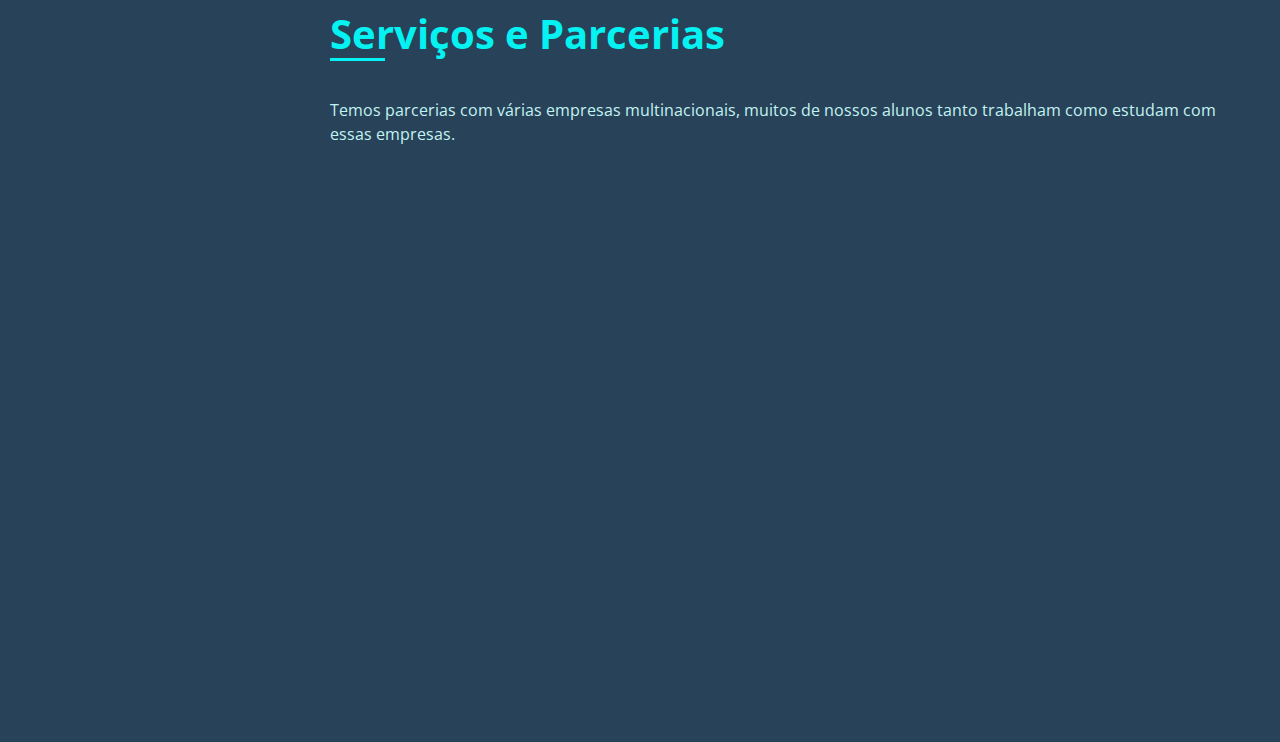
==== commit 2a280214: "Add files via upload" ====
--- a/index.html
+++ b/index.html
@@ -585,6 +585,73 @@
                     </div>
                 </div>
             </div>
+        </section> <!-- FIM DO PORT -->
+
+        <section id="servicos" class="servicos">
+            <div class=" conteiner">
+
+                <div class="section-title">
+                    <h2> Serviços e Parcerias </h2>
+                    <p>Temos parcerias com várias empresas multinacionais, muitos de nossos alunos tanto trabalham como estudam com essas empresas. </p>
+                </div>
+
+                <div class="row">
+                    <div class="col-lg-4 col-md-6 icon-box" data-aos="fade-up">
+                        <div class="icon">
+                            <i class="bi bi-alexa"></i>
+                        </div>
+                        <h4 class="title">AMAZON</h4>
+                        <p class="descricao">É uma empresa multinacional de tecnologia norte-americana com sede em Seattle, Washington.</p>
+                    </div>
+
+                    <div class="col-lg-4 col-md-6 icon-box" data-aos="fade-up">
+                        <div class="icon">
+                            <i class="bi bi-microsoft"></i>
+                        </div>
+                        <h4 class="title">MICROSOFT</h4>
+                        <p class="descricao">É uma empresa transnacional dos Estados Unidos com sede em Redmond, Washington, que desenvolve, fabrica, licencia, apoia e vende softwares de computador, produtos eletrônicos, computadores e serviços pessoais.</p>
+                    </div>
+
+                    <div class="col-lg-4 col-md-6 icon-box" data-aos="fade-up">
+                        <div class="icon">
+                            <i class="bi bi-google"></i>
+                        </div>
+                        <h4 class="title">GOGGLE</h4>
+                        <p class="descricao">É uma empresa multinacional de softwares e serviços online fundada em 1998 na cidade norte-americana de Menlo Park, que lucra principalmente através da publicidade pelo AdWords.</p>
+                    </div>
+
+                    <div class="col-lg-4 col-md-6 icon-box" data-aos="fade-up">
+                        <div class="icon">
+                            <i class="bi bi-meta"></i>
+                        </div>
+                        <h4 class="title">META</h4>
+                        <p class="descricao">Empresa realiza consultoria estratégica, que busca implementar soluções de tecnologia e transformação digital, ajudando seus clientes a atualizarem seus modelos de negócios.</p>
+                    </div>
+
+                    <div class="col-lg-4 col-md-6 icon-box" data-aos="fade-up">
+                        <div class="icon">
+                            <i class="bi bi-apple"></i>
+                        </div>
+                        <h4 class="title">APPLE</h4>
+                        <p class="descricao"> É uma empresa multinacional norte-americana que tem o objetivo de projetar e comercializar produtos eletrônicos de consumo, software de computador e computadores pessoais.</p>
+                    </div>
+
+                    <div class="col-lg-4 col-md-6 icon-box" data-aos="fade-up">
+                        <div class="icon">
+                            <i class="bi bi-spotify"></i>
+                        </div>
+                        <h4 class="title">SPOTIFY</h4>
+                        <p class="descricao">É um serviço de streaming de música, podcast e vídeo.</p>
+                    </div>
+                    
+
+
+                </div> <!-- fim da row -->
+            
+            
+            
+            </div>
+
         </section>
 
     </main> <!-- fim da main -->
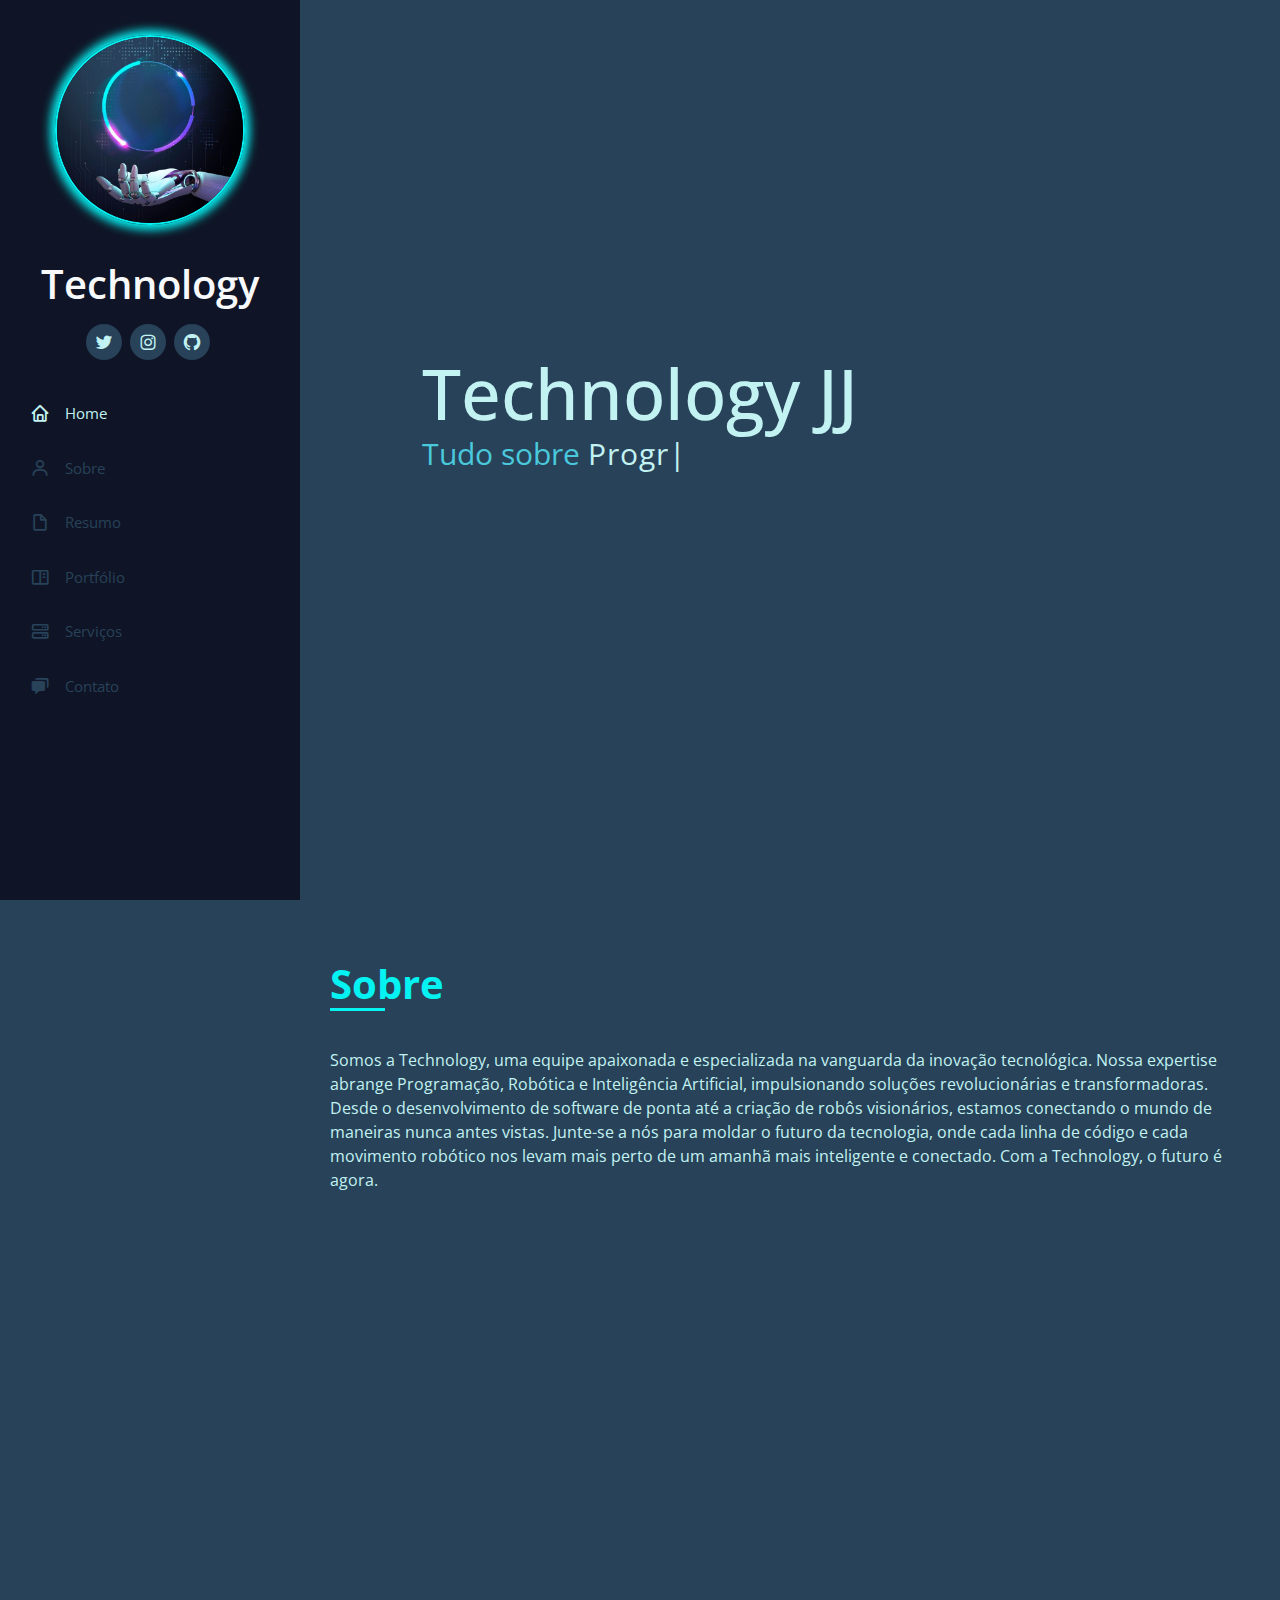
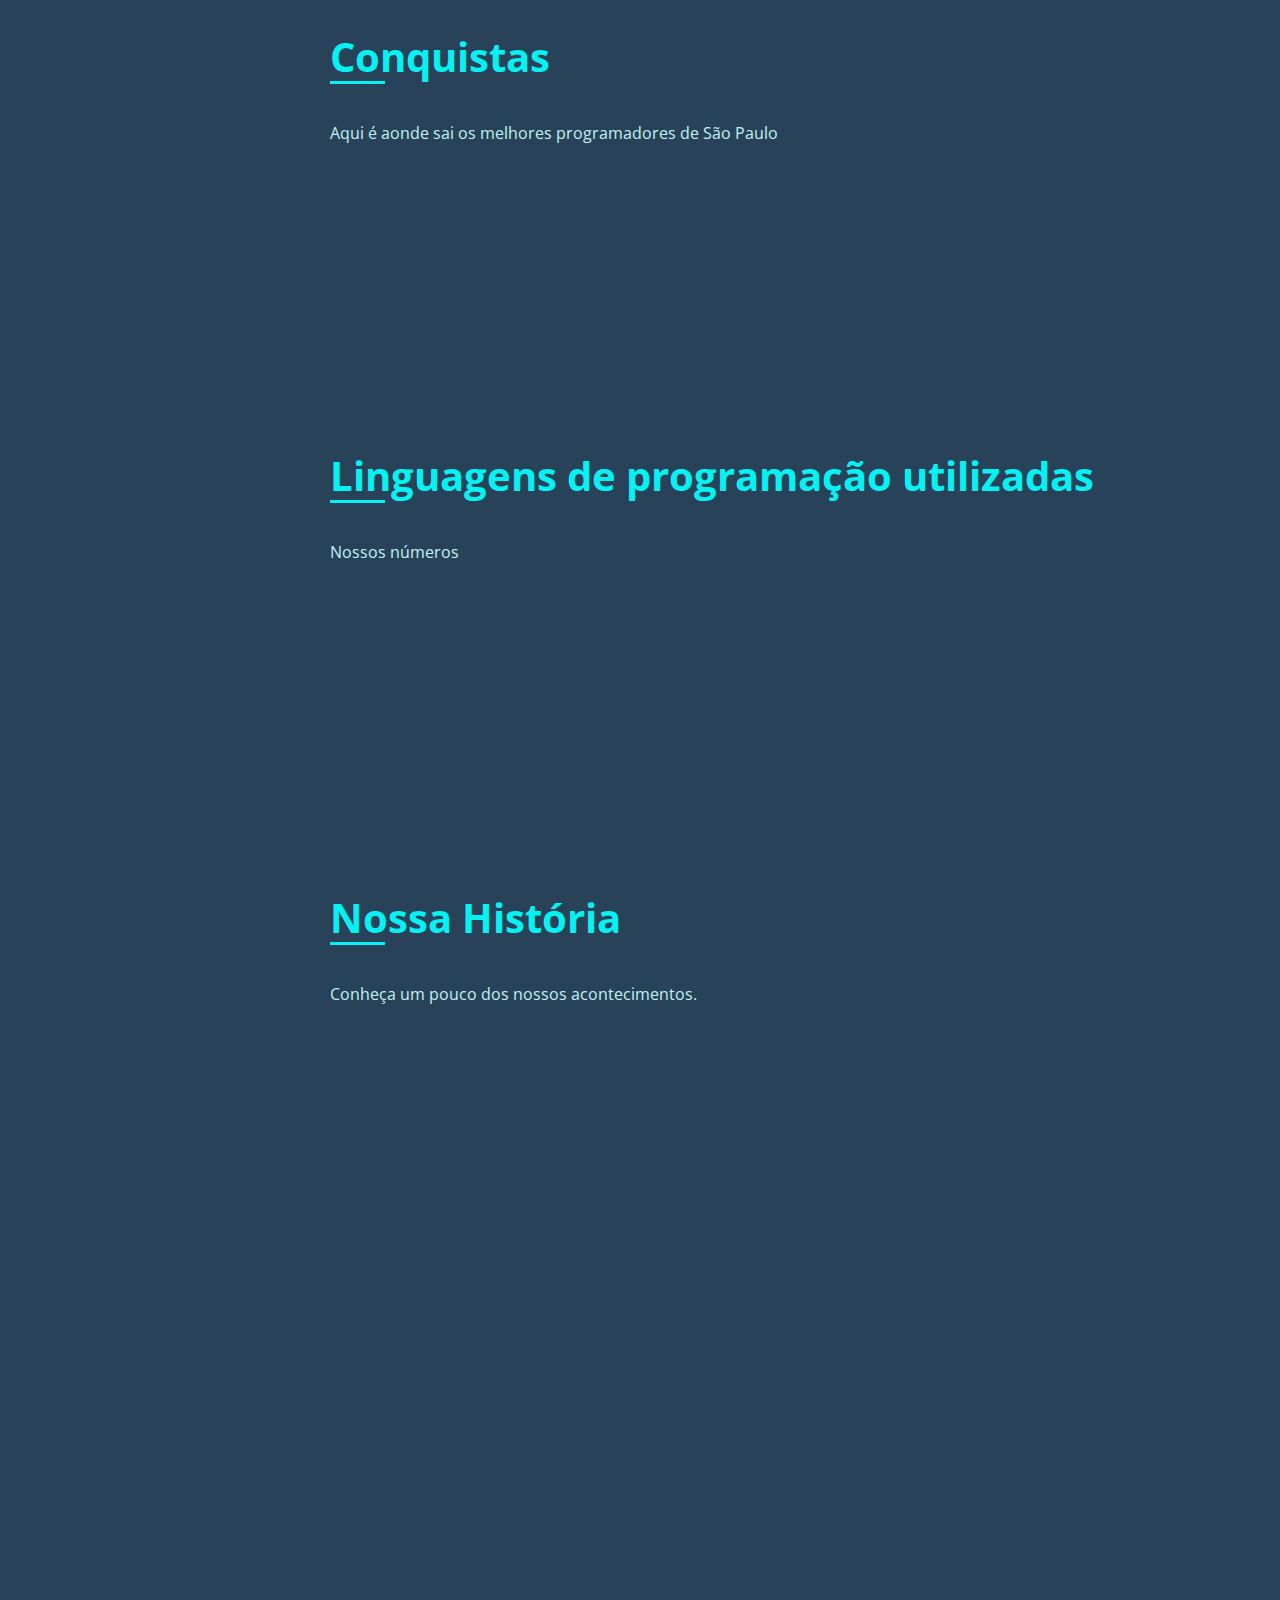
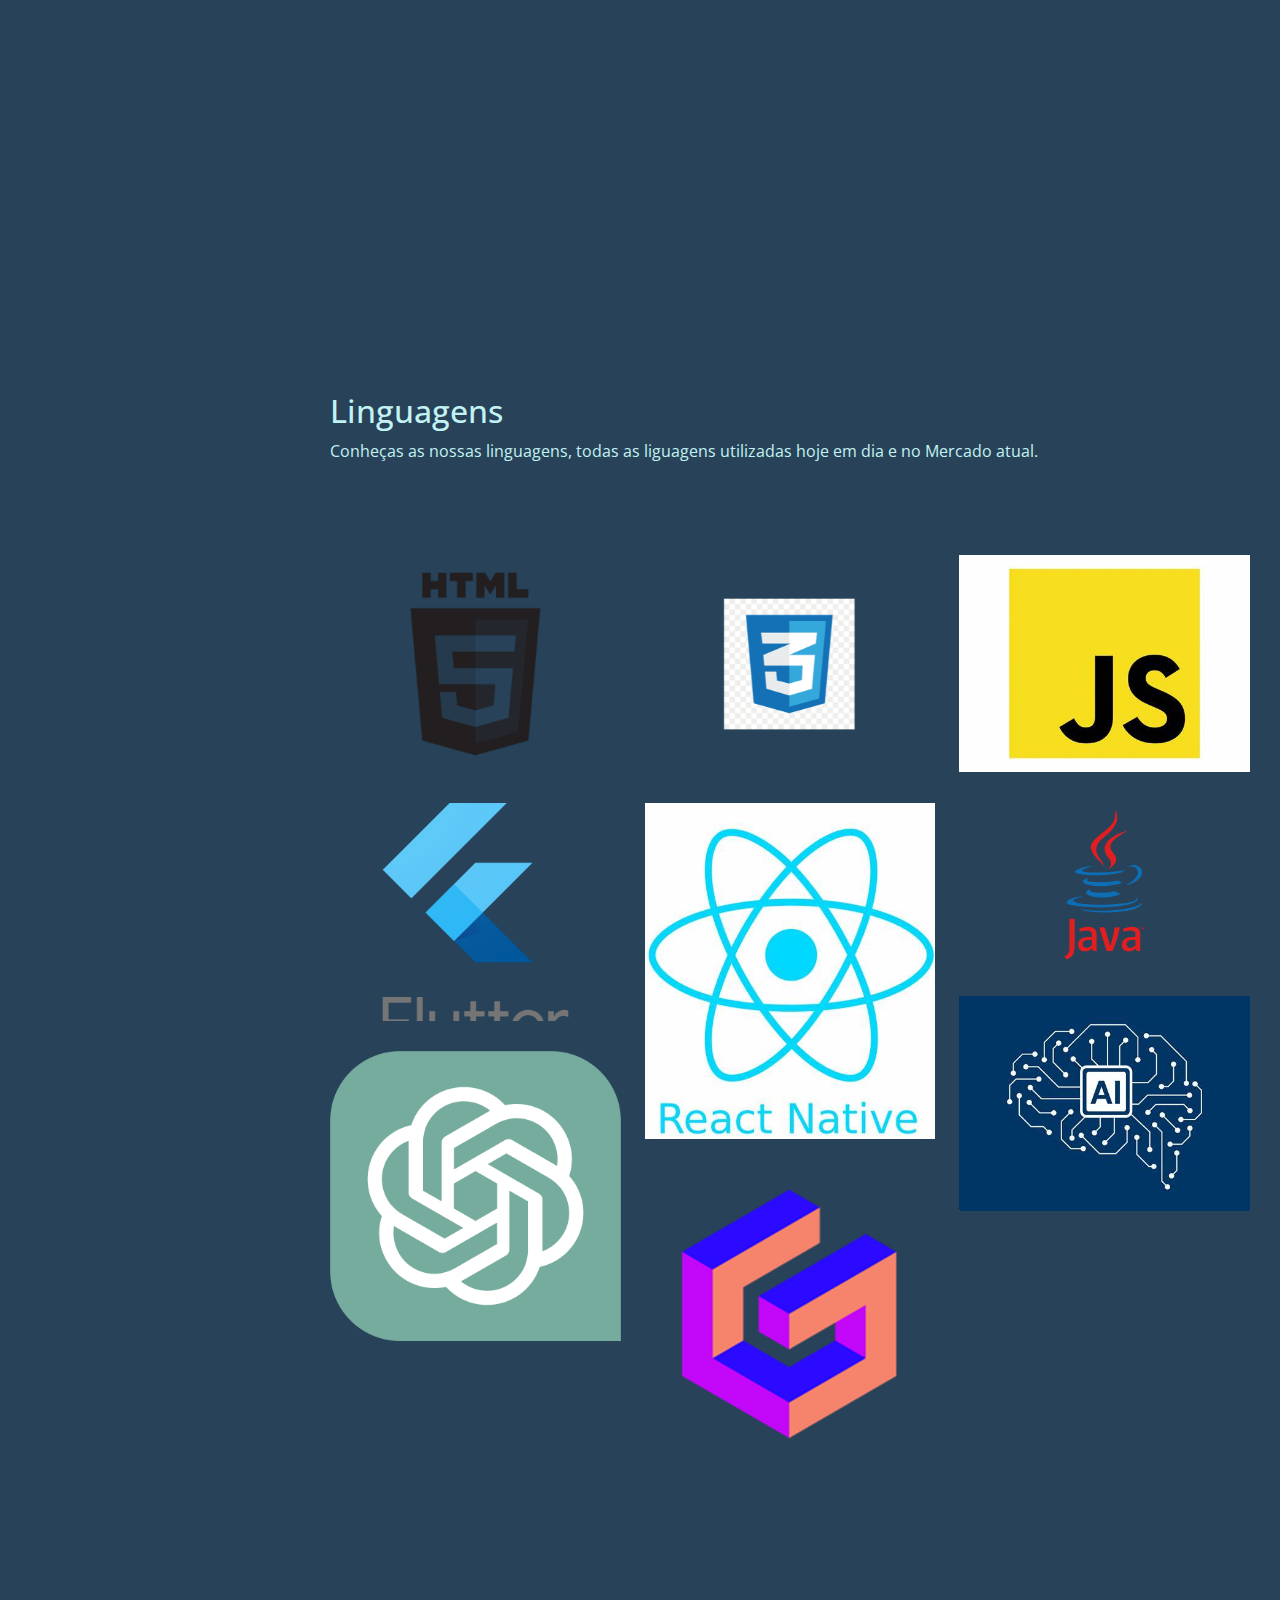
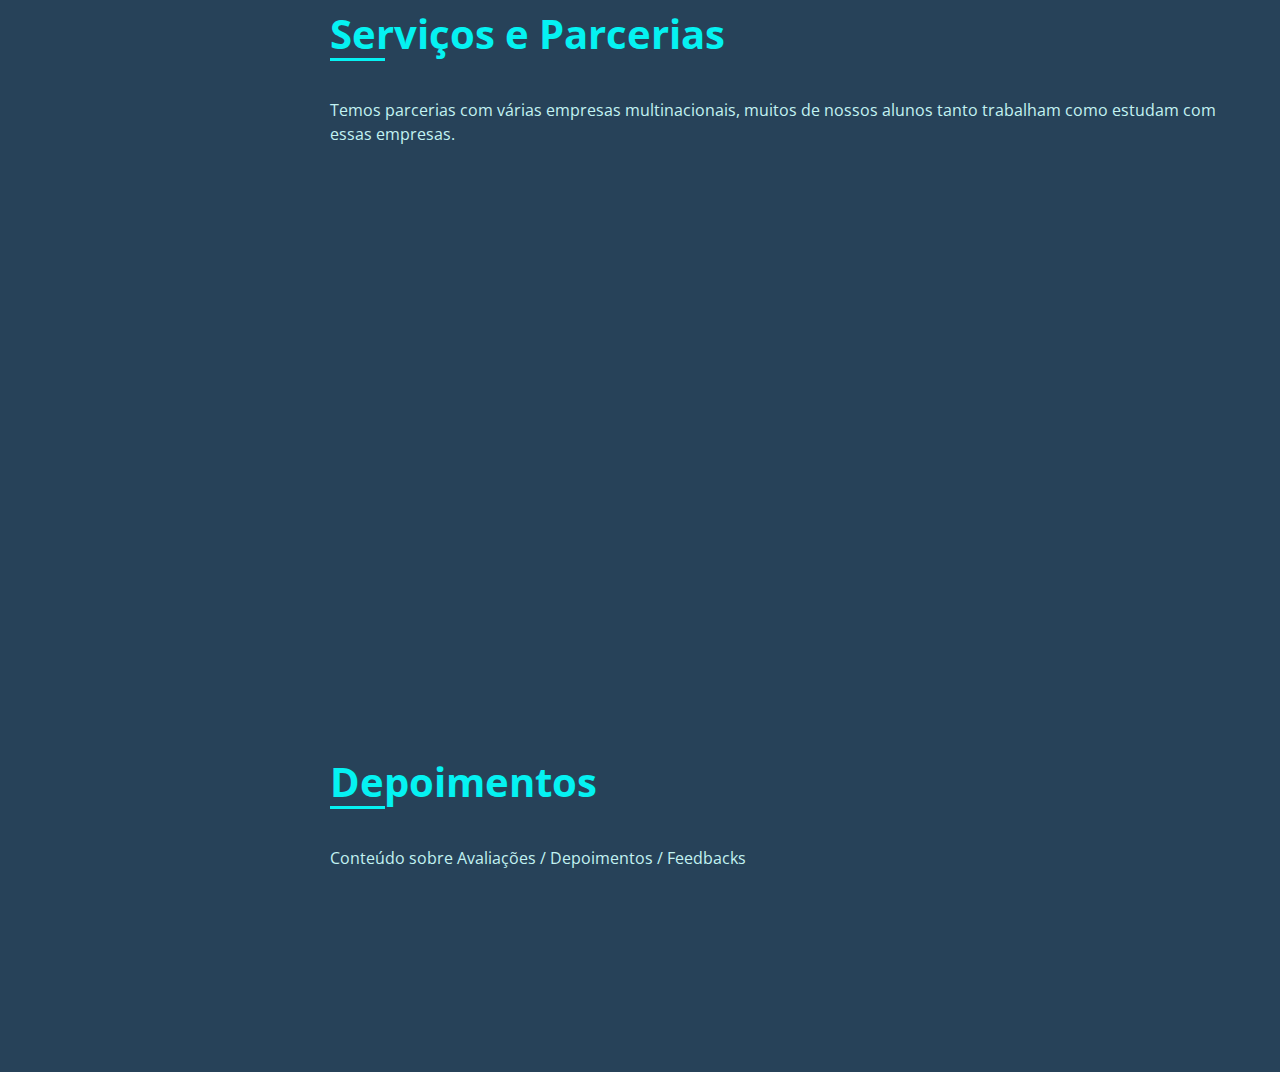
==== commit ec5efa6a: "Add files via upload" ====
--- a/index.html
+++ b/index.html
@@ -653,6 +653,47 @@
             </div>
 
         </section>
+        <section id="depoimentos" class="depoimentos">
+            <div class="conteiner">
+                <div class="section-title">
+                    <h2>Depoimentos</h2>
+                    <p>Conteúdo sobre Avaliações / Depoimentos / Feedbacks</p>
+                </div>
+
+
+                <div class="depoimentos-slider swiper" data-aos="fade-up" data-aos-delay="100">
+                    <div class="swiper-wrapper">
+
+
+                        <div class="swiper-slide">
+                            <div class="depoimento-item" data-aos="fade-up">
+                                <p>
+                                    <i class="bx bxs-quote-alt-left"></i>
+                                </p>
+                                <img src=" " alt="">
+                                <h3></h3>
+                                <h4></h4>
+
+                            </div>
+
+
+
+                        </div> <!-- fim slide 1 -->
+
+
+                    </div>
+
+                    <div class="swiper-pagination">
+
+                    </div>
+
+
+                </div> <!-- fim swiper -->
+
+            </div>
+
+
+        </section>
 
     </main> <!-- fim da main -->
 
--- a/css/style.css
+++ b/css/style.css
@@ -543,3 +543,50 @@
     bottom: 0;
 }
 
+/* portfolio pagina adicional */
+
+/* voltar */
+
+.servicos .icon-bx {
+    margin-bottom: 20px;
+}
+
+.servicos .icon {
+    float: left;
+    display: flex;
+    align-items: center;
+    justify-content: center;
+    width: 60px;
+    height: 60px;
+    background: var(--fundo);
+    border-radius: 50%;
+    margin-right: 12px;
+    transition: 0.5s;
+    border: 2px solid var(--ver-texto);
+    box-shadow: 0 0 8px 2px var(--ver-texto);
+}
+
+.servicos .icon i {
+    font-size: 35px;
+    color: var(--ver-texto);
+    line-height: 0;
+}
+
+.servicos .icon:hover {
+    background: var(--texto-claro);
+    transition: 0.5s;
+}
+
+.servicos .title {
+    margin-left: 20px;
+    margin-bottom: 15px;
+    font-weight: 700;
+    font-size: 24px;
+    color: var(--ver-texto);
+}
+
+.servicos .descricao {
+    margin-left: 60px;
+    line-height: 19px;
+    font-size: 18px;
+}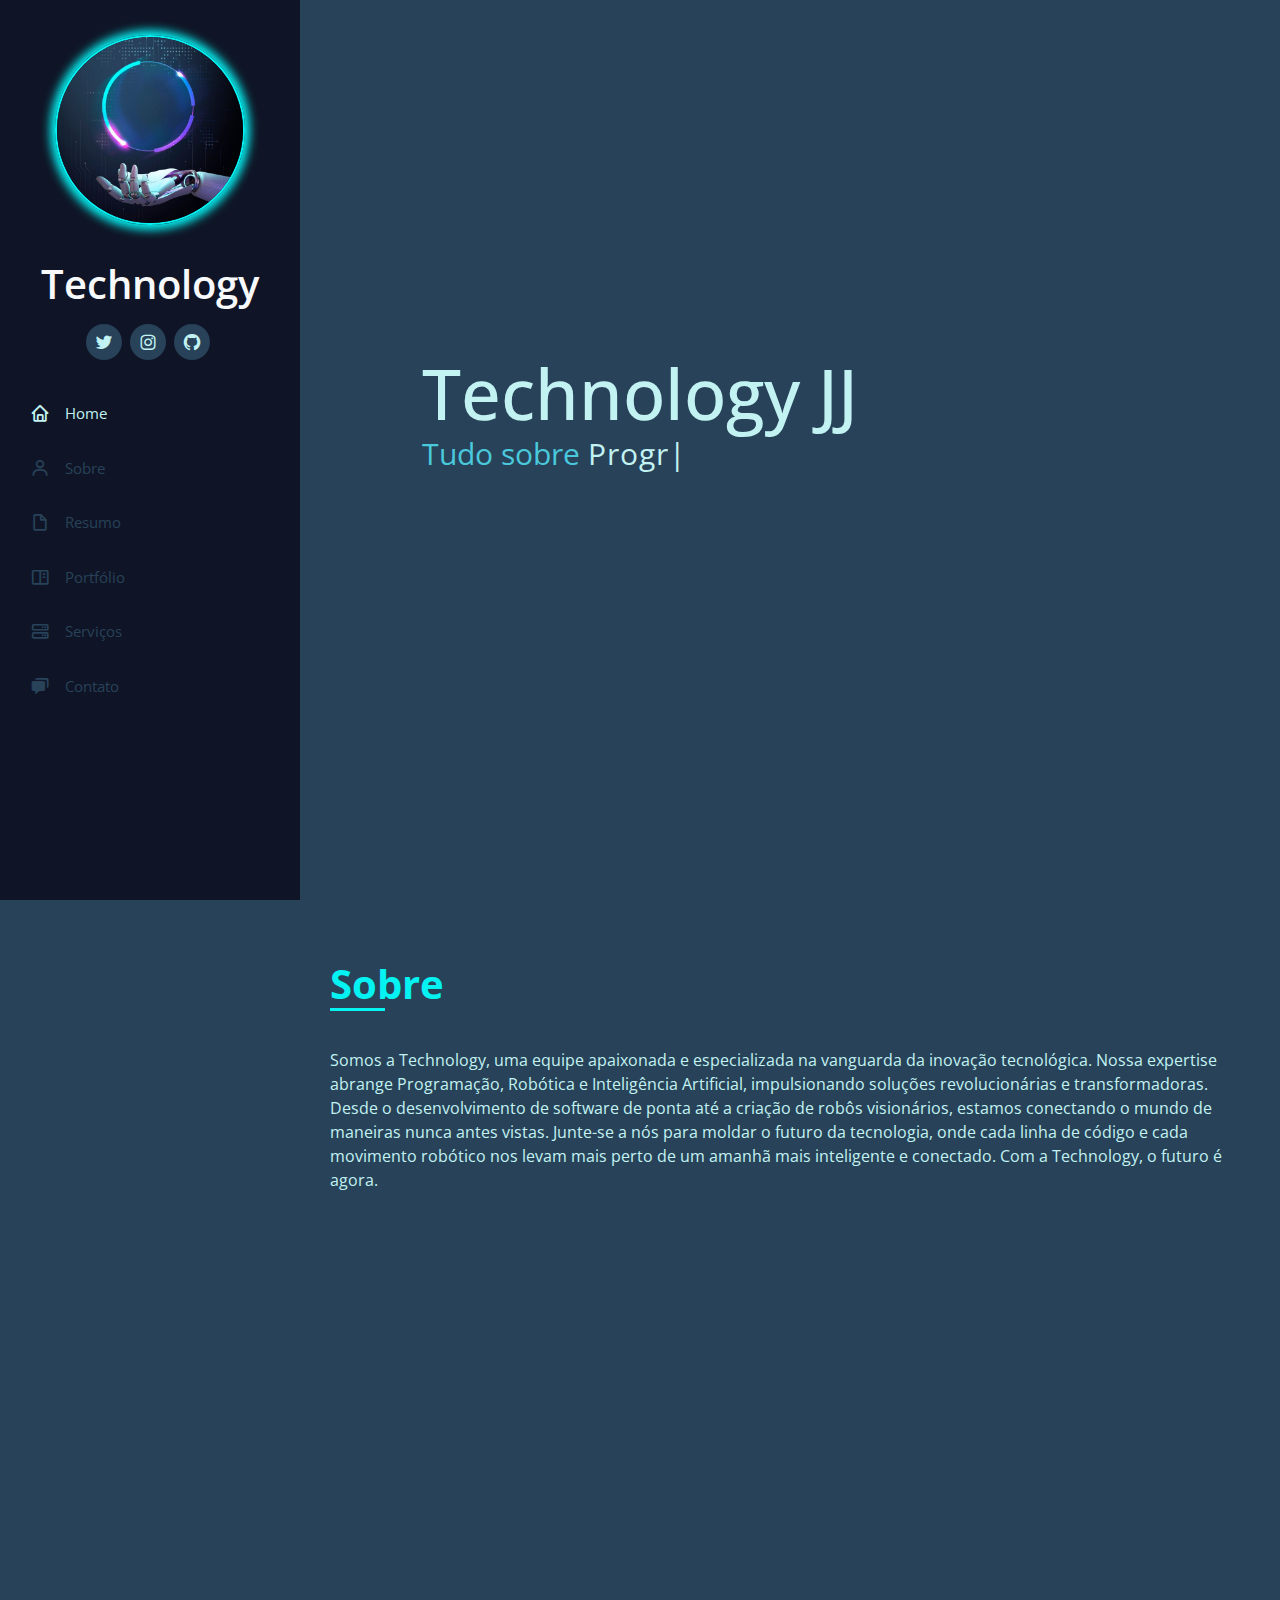
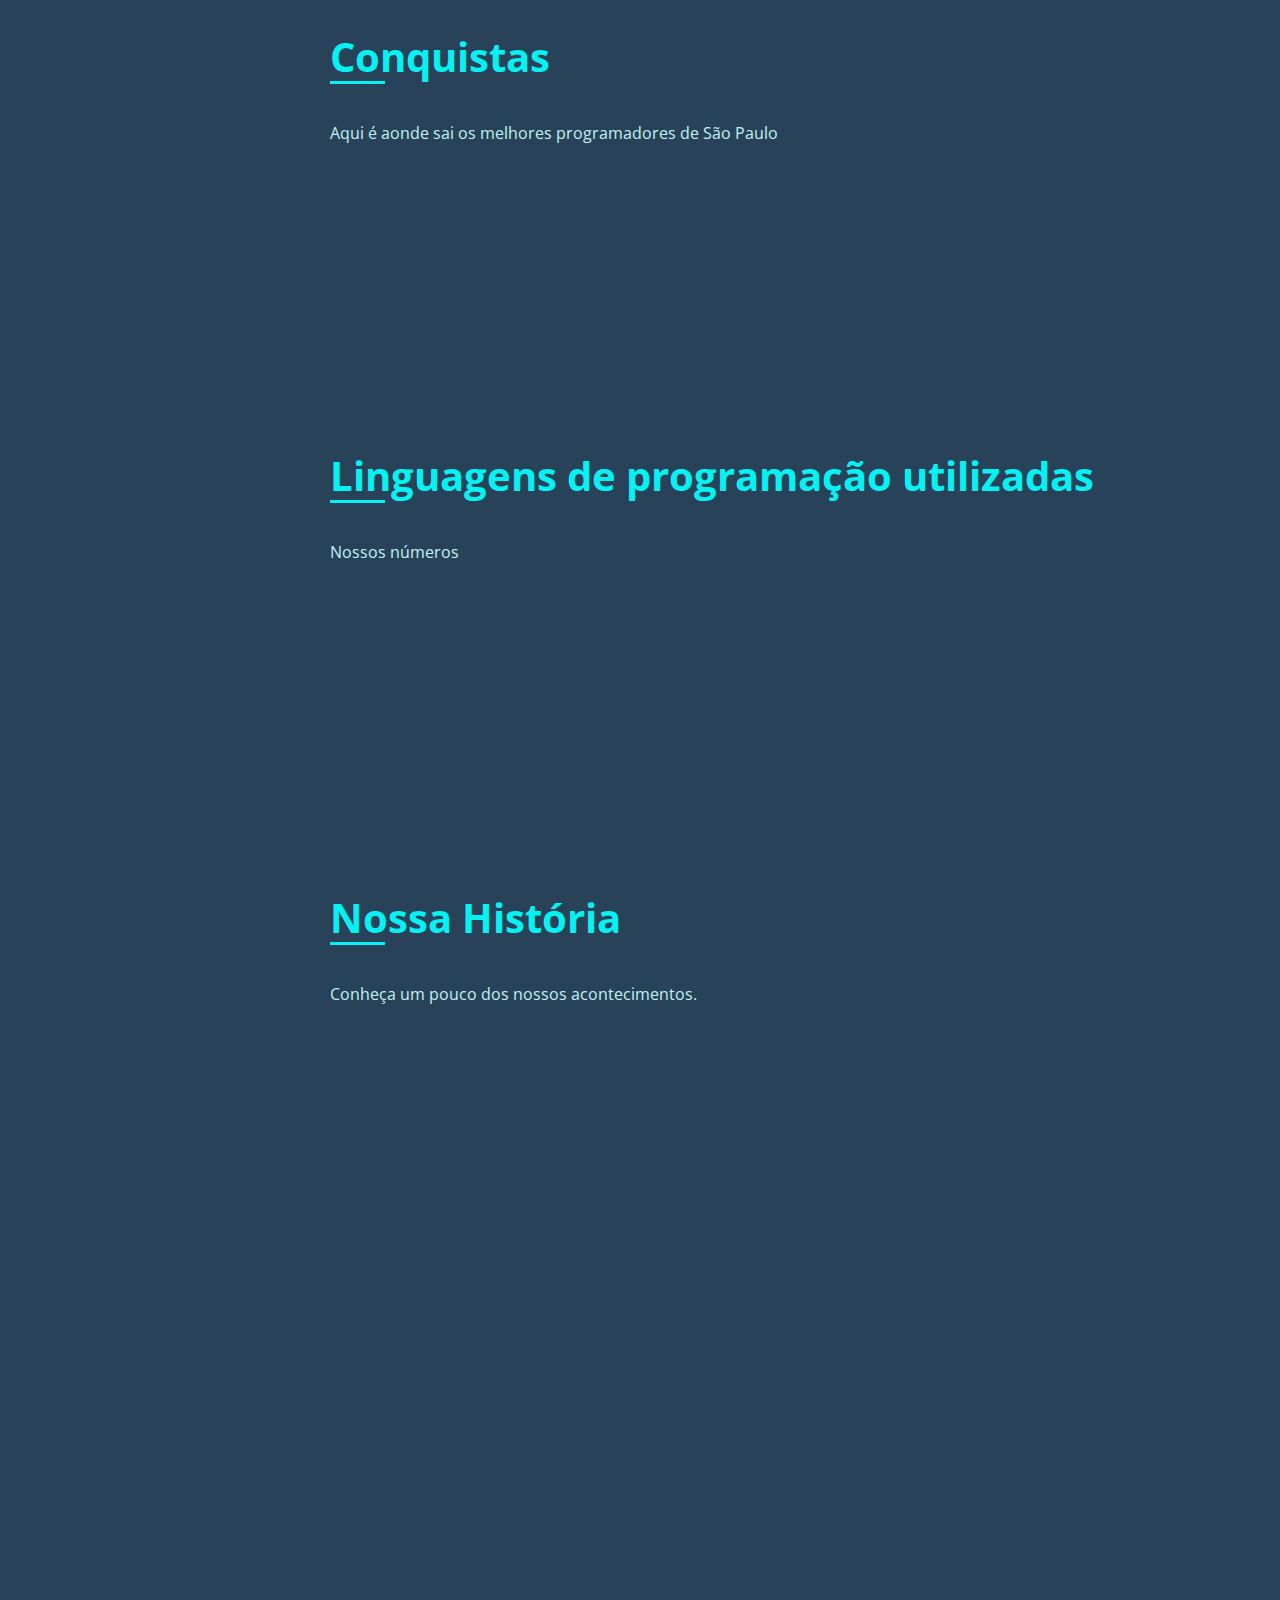
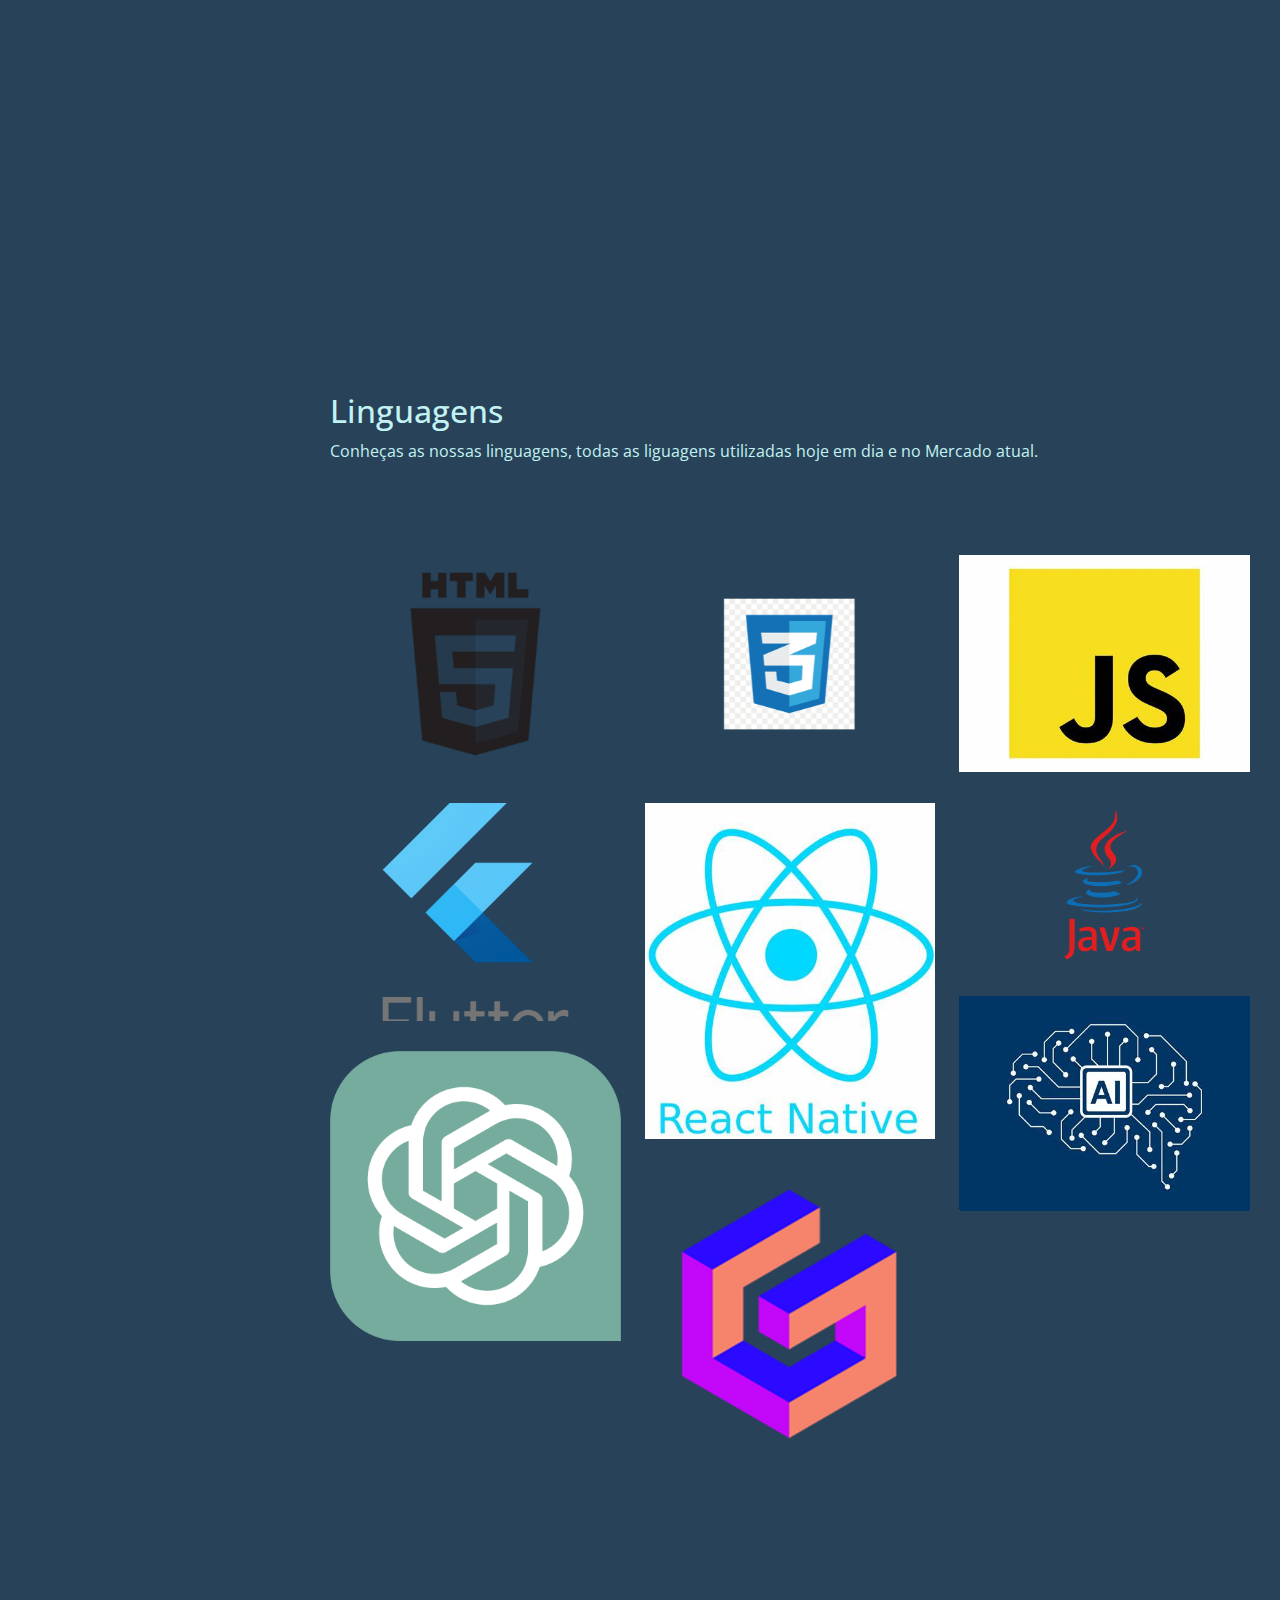
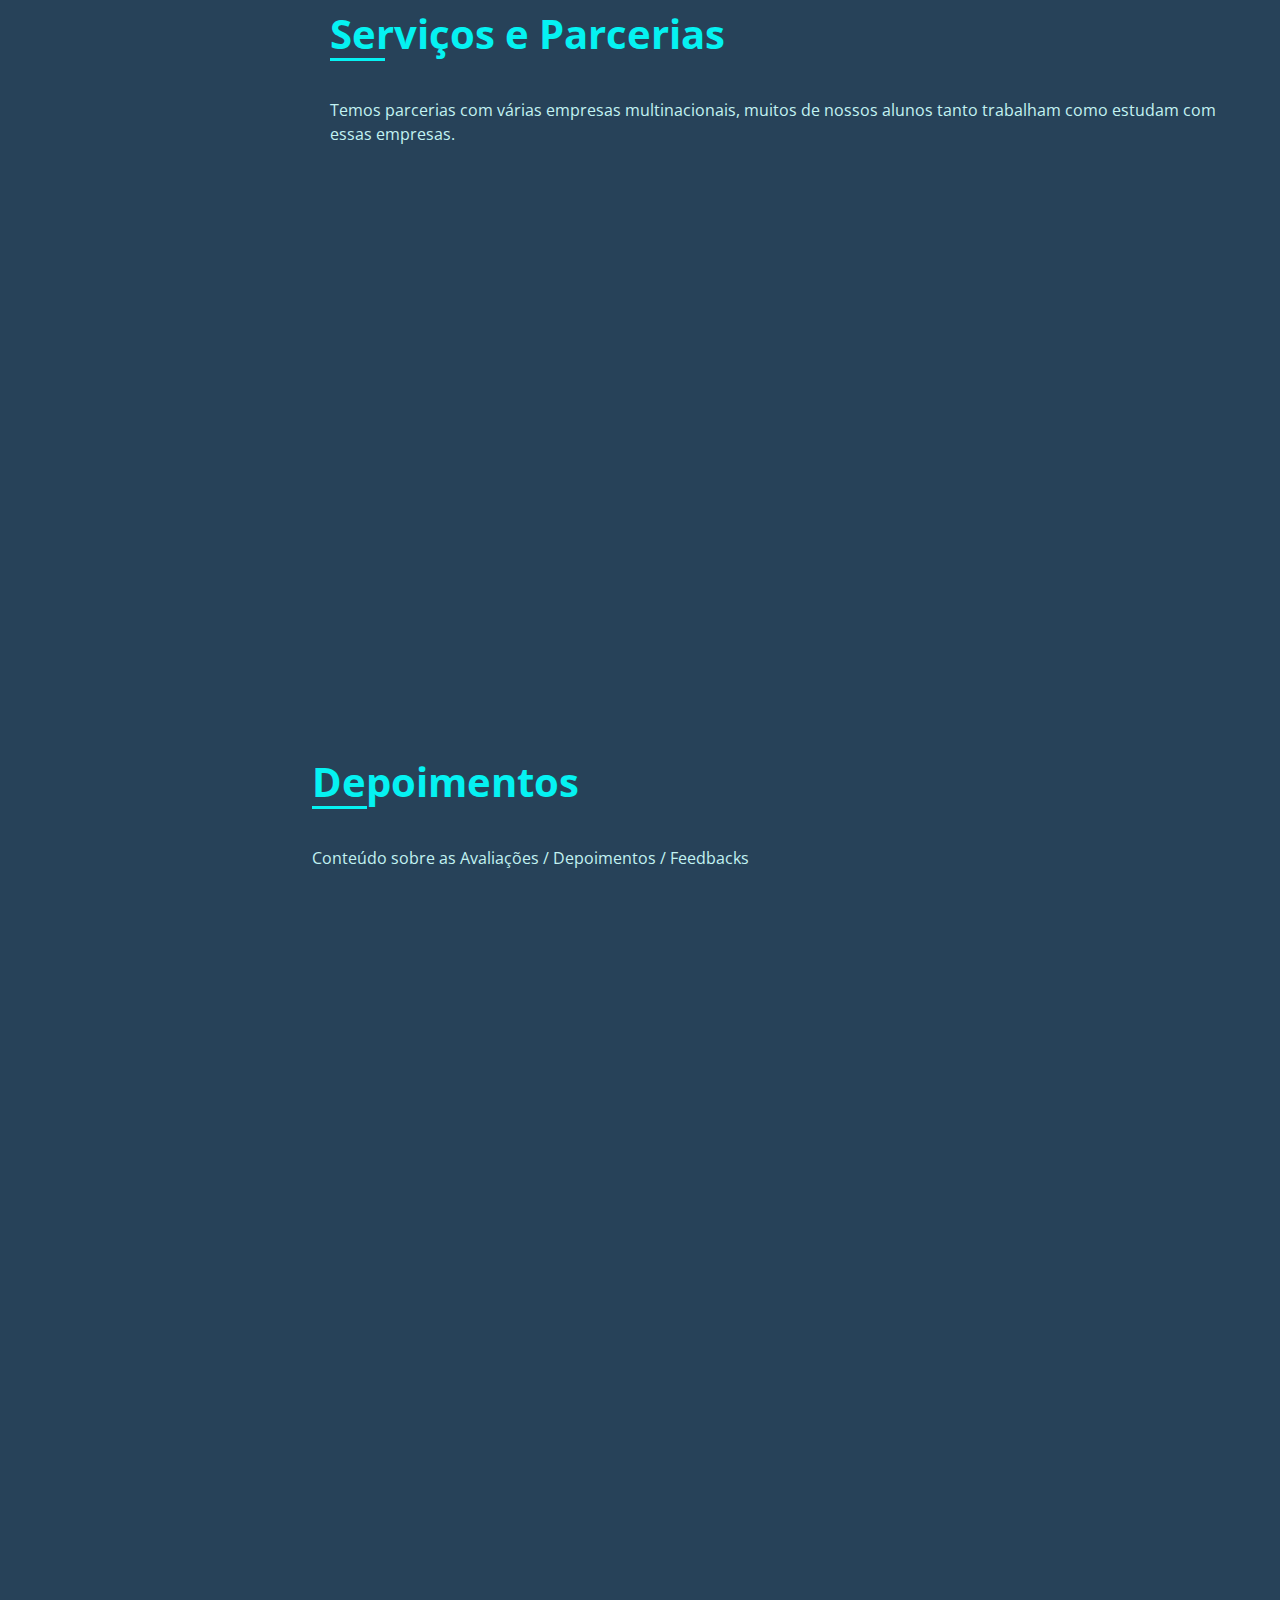
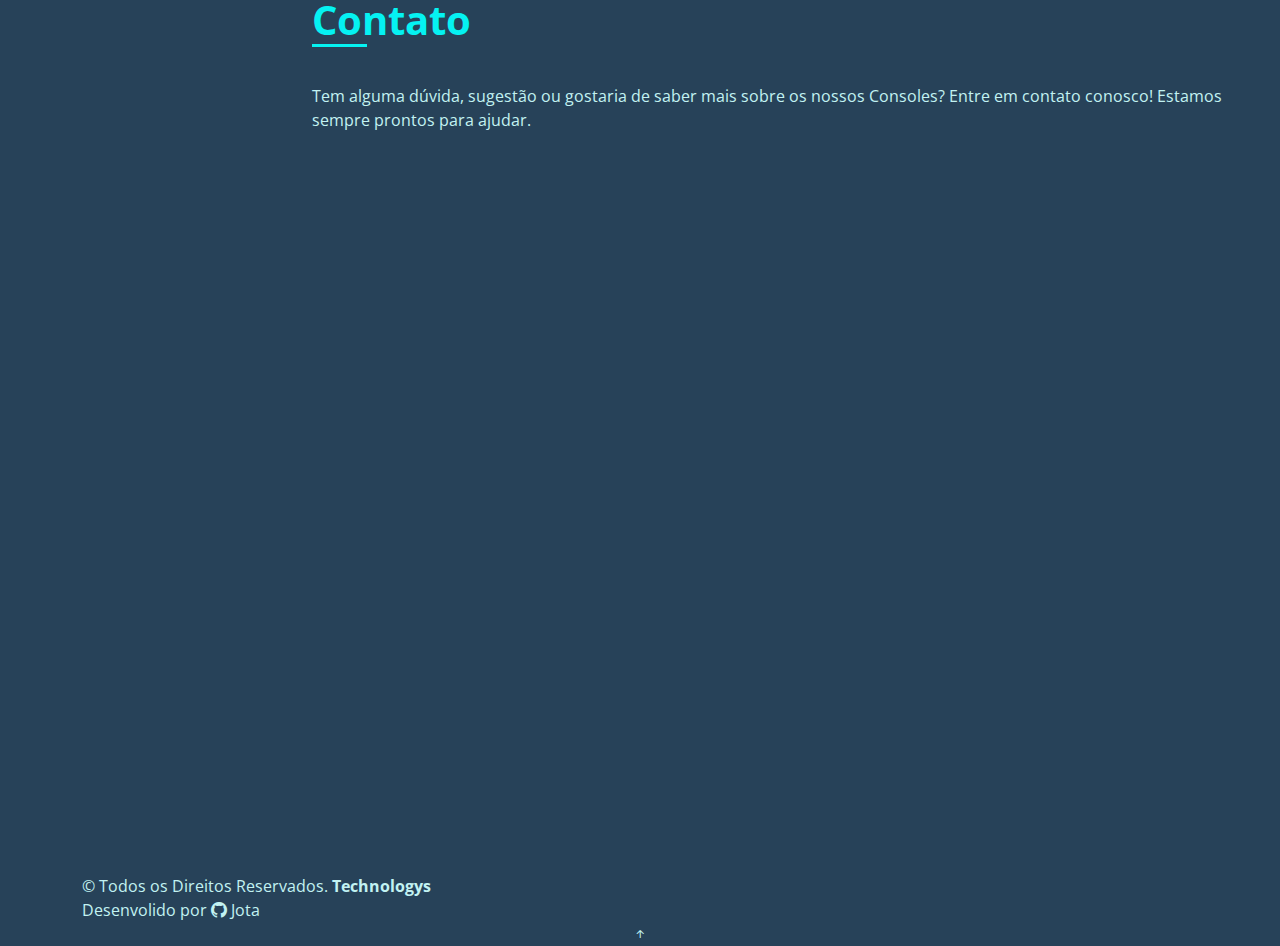
==== commit f61d4466: "update almoço" ====
--- a/index.html
+++ b/index.html
@@ -94,7 +94,6 @@
 
     <main id="main">
         <section id="sobre" class="sobre">
-
             <div class="conteiner">
                 <div class="section-title">
                     <h2> Sobre </h2>
@@ -113,14 +112,11 @@
                     </div>
 
 
-
                     <div class="col-lg-8 pt-4 pt-lg-0 content" data-aos="fade-left">
                         <h3> Aprenda tudo sobre tecnologia </h3>
                         <p> Você vai aprender como programar, montar robôs e contruir as melhores IA </p>
-
                         <div class="row">
                             <div class="col-lg-6">
-
                                 <ul>
                                     <li>
                                         <i class="bi bi-calendar-week"></i>
@@ -138,12 +134,9 @@
                                         <span> (11) 977460660</span>
                                     </li>
                                 </ul>
-
-
                             </div><!-- FIM DA COL -->
                             <div class="col-lg-6">
                                 <div class="col-lg-6">
-
                                     <ul>
                                         <li>
                                             <i class="bi bi-geo-alt-fill"></i>
@@ -170,7 +163,6 @@
                     </div>
                 </div>
             </div>
-
         </section>
 
         <!-- Conquistas -->
@@ -180,7 +172,6 @@
                     <h2>Conquistas</h2>
                     <P> Aqui é aonde sai os melhores programadores de São Paulo </P>
                 </div>
-
                 <div class="row">
                     <div class="col-lg-3 col-md-6 d-md-flex align-items-md-stretch" data-aos="fade-up">
                         <div class="count-box">
@@ -192,7 +183,6 @@
                             </p>
 
                         </div>
-
                     </div>
                     <div class="col-lg-3 col-md-6 d-md-flex align-items-md-stretch" data-aos="fade-up">
                         <div class="count-box">
@@ -202,9 +192,7 @@
                             <p>
                                 <strong> Alunos em Back-end e Front-end</Back-end></strong>
                             </p>
-
-                        </div>
-
+                        </div>
                     </div>
                     <div class="col-lg-3 col-md-6 d-md-flex align-items-md-stretch" data-aos="fade-up">
                         <div class="count-box">
@@ -214,9 +202,7 @@
                             <p>
                                 <strong> Alunos em Robótica </strong>
                             </p>
-
-                        </div>
-
+                        </div>
                     </div>
                     <div class="col-lg-3 col-md-6 d-md-flex align-items-md-stretch" data-aos="fade-up">
                         <div class="count-box">
@@ -226,18 +212,10 @@
                             <p>
                                 <strong> Alunos em Inteligência Artificial </strong>
                             </p>
-
-                        </div>
-
-                    </div>
-
-
+                        </div>
+                    </div>
                 </div><!-- fim do row -->
-
-
-
             </div><!-- fim do conteiner -->
-
         </section><!-- fim das conquistas -->
 
         <section id="skills" class="skills section-bg">
@@ -255,9 +233,7 @@
                             <div class="progress-bar-bg">
                                 <div class="progress-bar" role="progressbar" aria-valuenow="76" aria-valuemin="0"
                                     aria-valuemax="100">
-
                                 </div>
-
                             </div>
                         </div>
                         <div class="progress">
@@ -267,9 +243,7 @@
                             <div class="progress-bar-bg">
                                 <div class="progress-bar" role="progressbar" aria-valuenow="60" aria-valuemin="0"
                                     aria-valuemax="100">
-
                                 </div>
-
                             </div>
                         </div>
                         <div class="progress">
@@ -279,15 +253,10 @@
                             <div class="progress-bar-bg">
                                 <div class="progress-bar" role="progressbar" aria-valuenow="70" aria-valuemin="0"
                                     aria-valuemax="100">
-
                                 </div>
-
-                            </div>
-                        </div>
-
-
-                    </div>
-
+                            </div>
+                        </div>
+                    </div>
                     <div class="col-lg-6" data-aos="fade-left" data-aos-delay="200">
                         <div class="progress">
                             <span class="skill"> JAVA
@@ -316,16 +285,11 @@
                             <div class="progress-bar-bg">
                                 <div class="progress-bar" role="progressbar" aria-valuenow="60" aria-valuemin="0"
                                     aria-valuemax="100">
-
                                 </div>
                             </div>
                         </div>
-
-
-                    </div>
-
-                </div>
-
+                    </div>
+                </div>
             </div>
         </section>
 
@@ -446,7 +410,6 @@
                     </div>
                 </div> <!-- fim Filtro -->
                 <div class="row portfolio-conteiner">
-                    
                     <div class="col-lg-4 col-md-6 portfolio-item filter-back">
                         <div class="portfolio-wrap">
                             <img class="img-fluid" src="img/HTML5.png" alt="">
@@ -460,7 +423,6 @@
                             </div> <!-- fim portfolio-links -->
                         </div> <!-- fim portfolio-wrap -->
                     </div> <!-- foto 1 -->
-
                     <div class="col-lg-4 col-md-6 portfolio-item filter-back">
                         <div class="portfolio-wrap">
                             <img class="img-fluid" src="img/css.png" alt="">
@@ -473,9 +435,7 @@
                                     <i class="bx bx-link"></i>
                                 </a>
                             </div>
-
-                        </div>
-
+                        </div>
                     </div>
                     <div class="col-lg-4 col-md-6 portfolio-item filter-back">
                         <div class="portfolio-wrap">
@@ -489,9 +449,7 @@
                                     <i class="bx bx-link"></i>
                                 </a>
                             </div>
-
-                        </div>
-
+                        </div>
                     </div>
                     <div class="col-lg-4 col-md-6 portfolio-item filter-back">
                         <div class="portfolio-wrap">
@@ -505,9 +463,7 @@
                                     <i class="bx bx-link"></i>
                                 </a>
                             </div>
-
-                        </div>
-
+                        </div>
                     </div>
                     <div class="col-lg-4 col-md-6 portfolio-item filter-mobile">
                         <div class="portfolio-wrap">
@@ -521,9 +477,7 @@
                                     <i class="bx bx-link"></i>
                                 </a>
                             </div>
-
-                        </div>
-
+                        </div>
                     </div>
                     <div class="col-lg-4 col-md-6 portfolio-item filter-mobile">
                         <div class="portfolio-wrap">
@@ -537,9 +491,7 @@
                                     <i class="bx bx-link"></i>
                                 </a>
                             </div>
-
-                        </div>
-
+                        </div>
                     </div>
                     <div class="col-lg-4 col-md-6 portfolio-item filter-IA">
                         <div class="portfolio-wrap">
@@ -589,12 +541,10 @@
 
         <section id="servicos" class="servicos">
             <div class=" conteiner">
-
                 <div class="section-title">
                     <h2> Serviços e Parcerias </h2>
                     <p>Temos parcerias com várias empresas multinacionais, muitos de nossos alunos tanto trabalham como estudam com essas empresas. </p>
                 </div>
-
                 <div class="row">
                     <div class="col-lg-4 col-md-6 icon-box" data-aos="fade-up">
                         <div class="icon">
@@ -603,7 +553,6 @@
                         <h4 class="title">AMAZON</h4>
                         <p class="descricao">É uma empresa multinacional de tecnologia norte-americana com sede em Seattle, Washington.</p>
                     </div>
-
                     <div class="col-lg-4 col-md-6 icon-box" data-aos="fade-up">
                         <div class="icon">
                             <i class="bi bi-microsoft"></i>
@@ -611,7 +560,6 @@
                         <h4 class="title">MICROSOFT</h4>
                         <p class="descricao">É uma empresa transnacional dos Estados Unidos com sede em Redmond, Washington, que desenvolve, fabrica, licencia, apoia e vende softwares de computador, produtos eletrônicos, computadores e serviços pessoais.</p>
                     </div>
-
                     <div class="col-lg-4 col-md-6 icon-box" data-aos="fade-up">
                         <div class="icon">
                             <i class="bi bi-google"></i>
@@ -619,7 +567,6 @@
                         <h4 class="title">GOGGLE</h4>
                         <p class="descricao">É uma empresa multinacional de softwares e serviços online fundada em 1998 na cidade norte-americana de Menlo Park, que lucra principalmente através da publicidade pelo AdWords.</p>
                     </div>
-
                     <div class="col-lg-4 col-md-6 icon-box" data-aos="fade-up">
                         <div class="icon">
                             <i class="bi bi-meta"></i>
@@ -627,7 +574,6 @@
                         <h4 class="title">META</h4>
                         <p class="descricao">Empresa realiza consultoria estratégica, que busca implementar soluções de tecnologia e transformação digital, ajudando seus clientes a atualizarem seus modelos de negócios.</p>
                     </div>
-
                     <div class="col-lg-4 col-md-6 icon-box" data-aos="fade-up">
                         <div class="icon">
                             <i class="bi bi-apple"></i>
@@ -635,7 +581,6 @@
                         <h4 class="title">APPLE</h4>
                         <p class="descricao"> É uma empresa multinacional norte-americana que tem o objetivo de projetar e comercializar produtos eletrônicos de consumo, software de computador e computadores pessoais.</p>
                     </div>
-
                     <div class="col-lg-4 col-md-6 icon-box" data-aos="fade-up">
                         <div class="icon">
                             <i class="bi bi-spotify"></i>
@@ -643,65 +588,196 @@
                         <h4 class="title">SPOTIFY</h4>
                         <p class="descricao">É um serviço de streaming de música, podcast e vídeo.</p>
                     </div>
-                    
-
-
-                </div> <!-- fim da row -->
-            
-            
-            
+                </div> <!-- fim da row -->                       
             </div>
 
         </section>
         <section id="depoimentos" class="depoimentos">
-            <div class="conteiner">
+            <div class="container">
                 <div class="section-title">
                     <h2>Depoimentos</h2>
-                    <p>Conteúdo sobre Avaliações / Depoimentos / Feedbacks</p>
-                </div>
-
+                    <p> Conteúdo sobre as Avaliações / Depoimentos / Feedbacks </p>
+                </div>
 
                 <div class="depoimentos-slider swiper" data-aos="fade-up" data-aos-delay="100">
                     <div class="swiper-wrapper">
-
-
                         <div class="swiper-slide">
                             <div class="depoimento-item" data-aos="fade-up">
                                 <p>
-                                    <i class="bx bxs-quote-alt-left"></i>
+                                    <i class="bx bxs-quote-alt-left quote-left"> </i>
+
+                                    Lorem ipsum dolor sit amet consectetur adipisicing elit.
+
+                                    <i class="bx bxs-quote-alt-right quote-right"> </i>
                                 </p>
-                                <img src=" " alt="">
-                                <h3></h3>
-                                <h4></h4>
-
-                            </div>
-
-
-
+                                <img class="depoimento-img" src="img/depoimentos/depoimento-1.jpg" alt="">
+                                <h3> Nic dono do morro </h3>
+                                <h4> Rio de Janeiro </h4>
+                            </div>
                         </div> <!-- fim slide 1 -->
 
-
-                    </div>
-
-                    <div class="swiper-pagination">
-
-                    </div>
-
-
-                </div> <!-- fim swiper -->
-
-            </div>
-
-
+                        <div class="swiper-slide">
+                            <div class="depoimento-item" data-aos="fade-up">
+                                <p>
+                                    <i class="bx bxs-quote-alt-left quote-left"> </i>
+
+                                    Lorem ipsum dolor sit amet consectetur adipisicing elit.
+
+                                    <i class="bx bxs-quote-alt-right quote-right"> </i>
+                                </p>
+                                <img class="depoimento-img" src="img/depoimentos/depoimento-2.jpg" alt="">
+                                <h3> Sigma da Bahia </h3>
+                                <h4> Bahiano Romântico </h4>
+                            </div>
+                        </div> <!-- fim slide 2 -->
+
+                        <div class="swiper-slide">
+                            <div class="depoimento-item" data-aos="fade-up">
+                                <p>
+                                    <i class="bx bxs-quote-alt-left quote-left"> </i>
+
+                                    Lorem ipsum dolor sit amet consectetur adipisicing elit.
+
+                                    <i class="bx bxs-quote-alt-right quote-right"> </i>
+                                </p>
+                                <img class="depoimento-img" src="img/depoimentos/depoimento-3.jpg" alt="">
+                                <h3> Mineiro do Pão de Queijo </h3>
+                                <h4> Minas Gerais </h4>
+                            </div>
+                        </div> <!-- fim slide 3 -->
+
+                        <div class="swiper-slide">
+                            <div class="depoimento-item" data-aos="fade-up">
+                                <p>
+                                    <i class="bx bxs-quote-alt-left quote-left"> </i>
+                                    Lorem ipsum dolor sit amet consectetur adipisicing elit.
+                                    <i class="bx bxs-quote-alt-right quote-right"> </i>
+                                </p>
+                                <img class="depoimento-img" src="img/depoimentos/depoimento-4.jpg" alt="">
+                                <h3> Guuh Cervejeiro </h3>
+                                <h4> São Paulo </h4>
+                            </div>
+                        </div> <!-- fim slide 4 -->
+
+                        <div class="swiper-slide">
+                            <div class="depoimento-item" data-aos="fade-up">
+                                <p>
+                                    <i class="bx bxs-quote-alt-left quote-left"> </i>
+                                    Lorem ipsum dolor sit amet consectetur adipisicing elit.
+                                    <i class="bx bxs-quote-alt-right quote-right"> </i>
+                                </p>
+                                <img class="depoimento-img" src="img/depoimentos/depoimento-5.jpg" alt="">
+                                <h3> Steve </h3>
+                                <h4> do Bootstrap </h4>
+                            </div>
+                        </div> <!-- fim slide 5 -->
+                    </div> <!-- fim swiper-wrapper -->
+                    <div class="swiper-pagination"> </div>
+                </div> <!-- fim depoimentos-slider -->
+            </div>
+        </section> <!-- fim depoimentos -->
+
+        <section id="contato" class="contato">
+            <div class="container">
+                <div class="section-title">
+                    <h2> Contato </h2>
+                    <p> Tem alguma dúvida, sugestão ou gostaria de saber mais sobre os nossos Consoles? Entre em contato
+                        conosco! Estamos sempre prontos para ajudar. </p>
+                </div>
+                <div class="row" data-aos="fade-in">
+                    <div class="col-lg-5 d-flex align-items-stretch">
+                        <div class="info">
+                            <div class="endereco">
+                                <i class="bi bi-geo-alt"> </i>
+                                <h4>Endereço:</h4>
+                                <p> R: Jaguaré Mirim, 71 <br>Vila Leopoldina - SP</p>
+                            </div> <!-- fim endereco -->
+
+                            <div class="email">
+                                <i class="bi bi-envelope"> </i>
+                                <h4>Email:</h4>
+                                <p> joaopedrorocha2211@gmail.com </p>
+                            </div> <!-- fim email -->
+
+                            <div class="fone">
+                                <i class="bi bi-whatsapp"> </i>
+                                <a href="http://wa.me/55119" target="_blank">
+                                    <h4>WhatsApp:</h4>
+                                    <p> (11) 9 8765 - 4321 </p>
+                                </a>
+                            </div> <!-- fim fone -->
+                            
+                            <iframe src="https://www.google.com/maps/embed?pb=!1m18!1m12!1m3!1d3658.1604245808667!2d-46.73848682397003!3d-23.52673176032223!2m3!1f0!2f0!3f0!3m2!1i1024!2i768!4f13.1!3m3!1m2!1s0x94cef8b811e8e3a1%3A0xa7564bb4c78f41b3!2sSenai%20Vila%20Leopoldina%20-%20Mariano%20Ferraz!5e0!3m2!1spt-BR!2sbr!4v1718482122772!5m2!1spt-BR!2sbr" style="border:0; width: 100%; height: 320px;" allowfullscreen="" loading="lazy" referrerpolicy="no-referrer-when-downgrade"></iframe>
+
+                        </div> <!-- fim info -->
+                    </div> <!-- coluna Esquerda -->
+
+                    <div class="col-lg-7 mt-5 mt-lg-0 d-flex align-items-stretch">
+                        <form action="#" method="#" class="email-form">
+                            <div class="row">
+                                <div class="form-group col-md-6">
+                                    <label for="nome"> Nome Completo * </label>
+                                    <input type="text" name="nome" class="form-control" required>
+
+                                </div> <!-- fim do form-group / div nome -->
+
+                                <div class="form-group col-md-6">
+                                    <label for="email"> Seu Email *</label>
+                                    <input type="email" name="email" class="form-control" required>
+
+                                </div> <!-- fim do email -->
+                            </div><!-- fim row -->
+
+
+                            <div class="form-group">
+                                <label for="assunto"> Assunto </label>
+                                <input type="text" name="assunto" class="form-control">
+                            </div><!-- fim assunto -->
+
+                            <div class="form-group">
+                                <label for=""> Digite a Sua Mensagem. * </label>
+                                <textarea name="mensagem" class="form-control" rows="10" required></textarea>
+                            </div> <!-- fim mensagem -->
+
+                            <div class="text-center">
+                                <button type="submit"> Enviar </button>
+
+                            </div>
+
+                        </form>
+
+
+                    </div> <!-- coluna Direita -->
+
+
+
+
+
+                </div> <!-- fim row -->
+            </div>
         </section>
 
-    </main> <!-- fim da main -->
+
+    </main> <!-- fim main -->
 
     <footer id="footer">
-
+        <div class="container">
+            <div class="copyright">
+                &copy; Todos os Direitos Reservados.
+                <strong> <span> Technologys </span> </strong>
+            </div>
+            <div class="creditos">
+                Desenvolido por <i class="bi bi-github"> </i>
+                <a href="https://github.com/jota-rochz" target="_blank"> Jota </a>
+            </div>
+        </div>
     </footer>
 
     <!-- back-to-top -->
+    <a href="#" class="back-to-top d-flex align-items-center justify-content-center">
+        <i class="bi bi-arrow-up-short"></i>
+    </a>
+
 
     <!-- JS Bootstrap -->
     <script src="bootstrap/aos/aos.js"> </script>
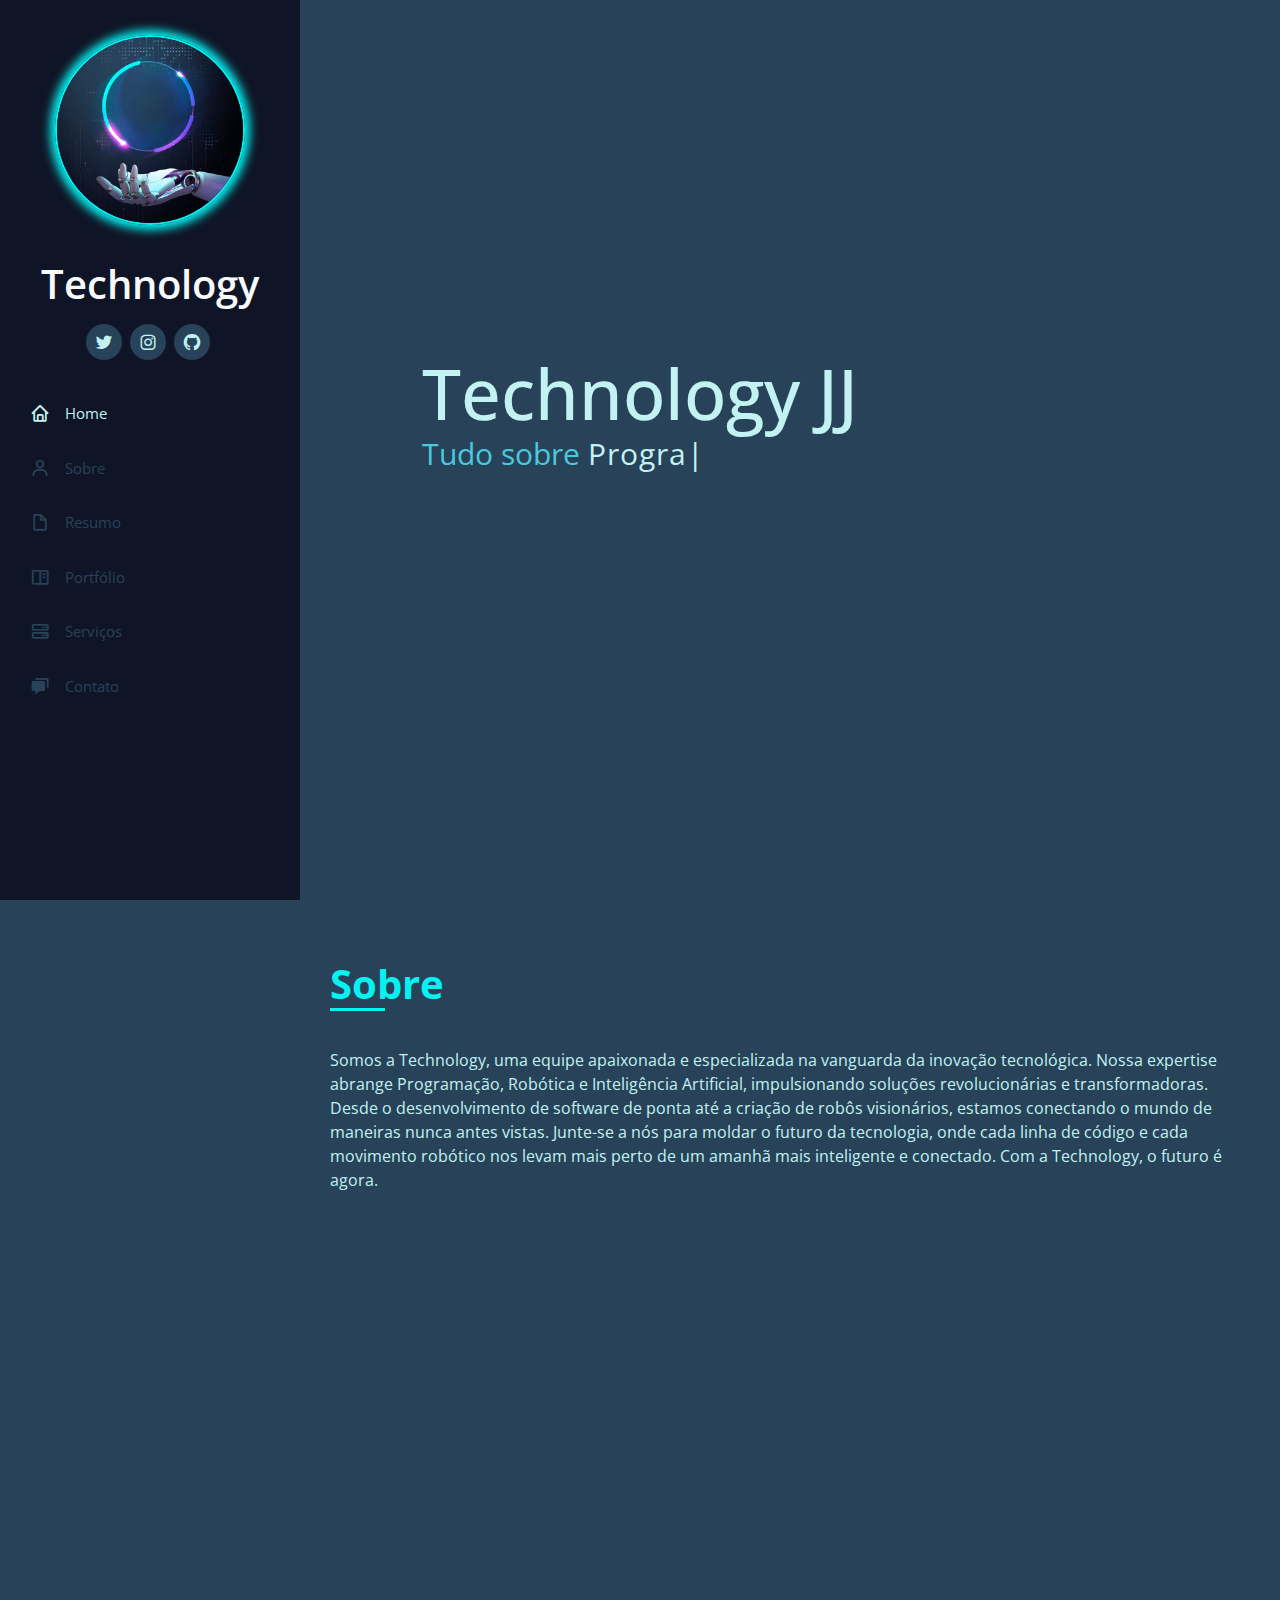
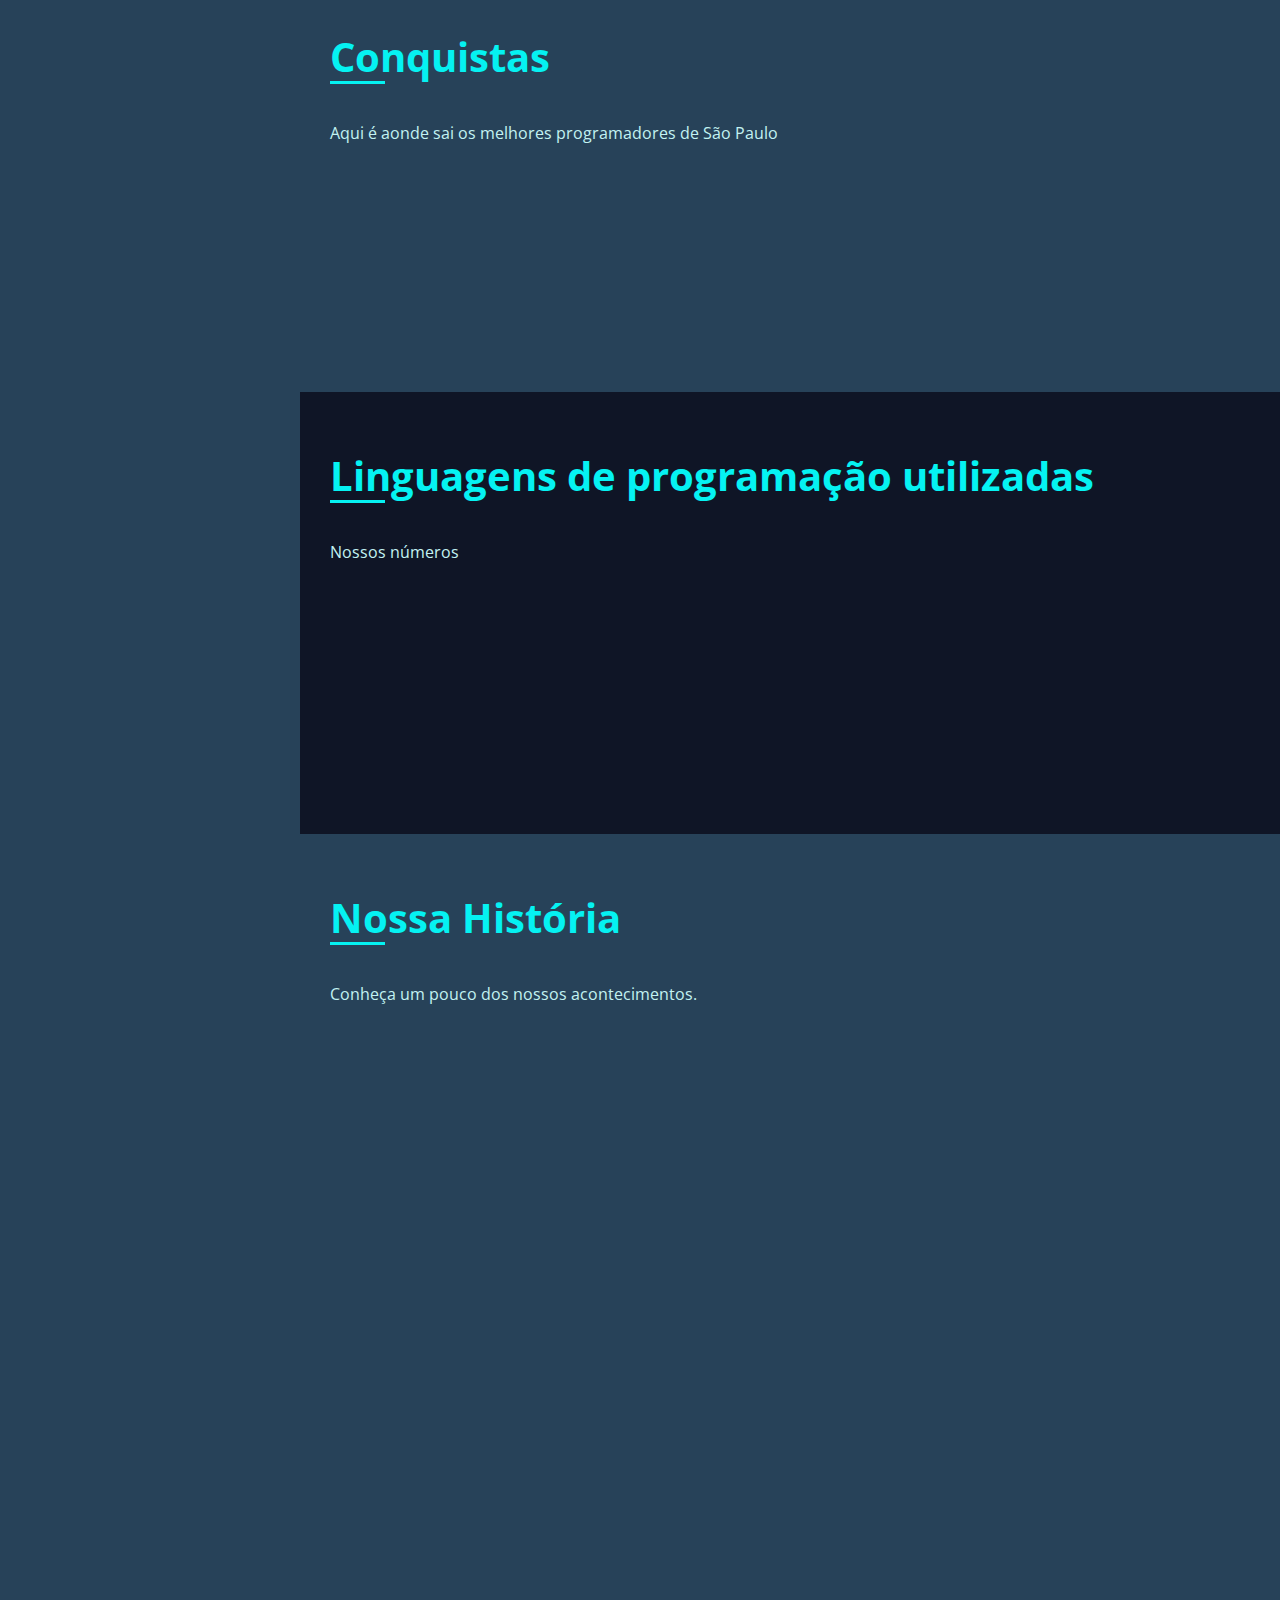
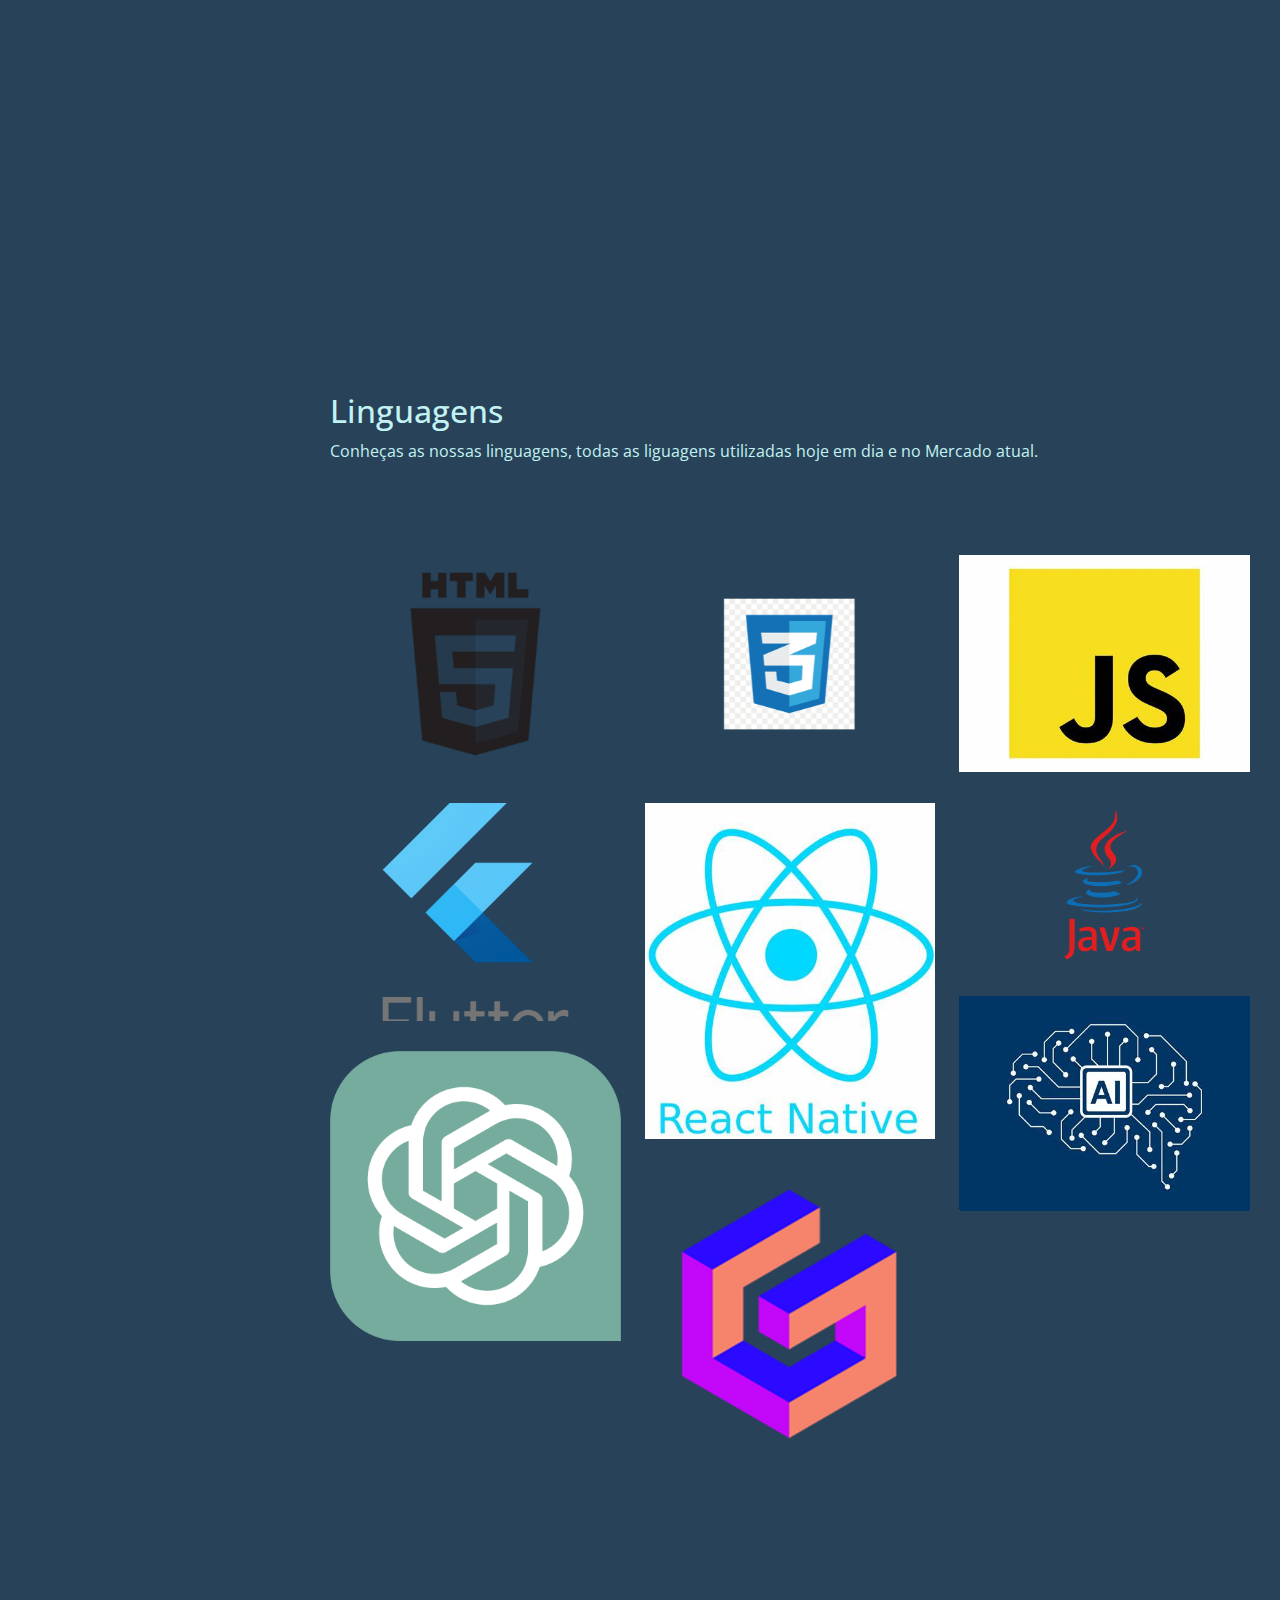
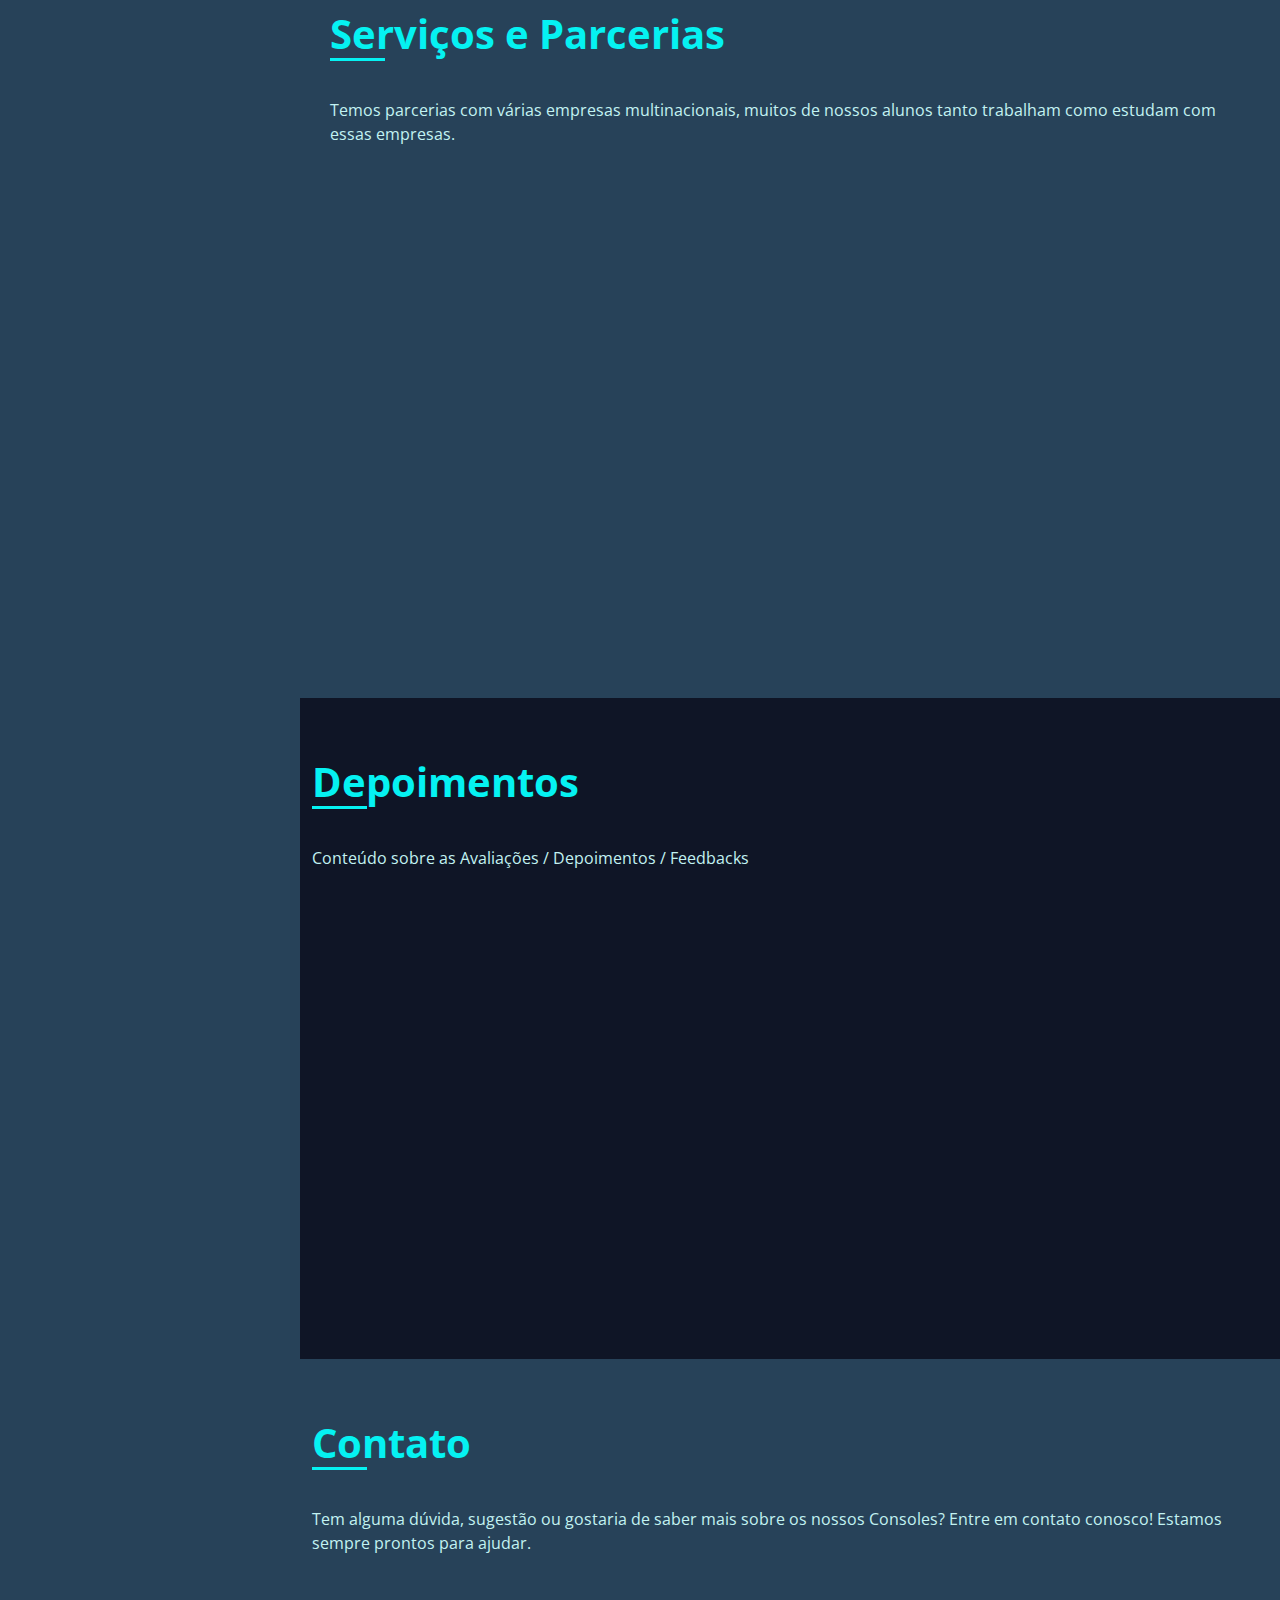
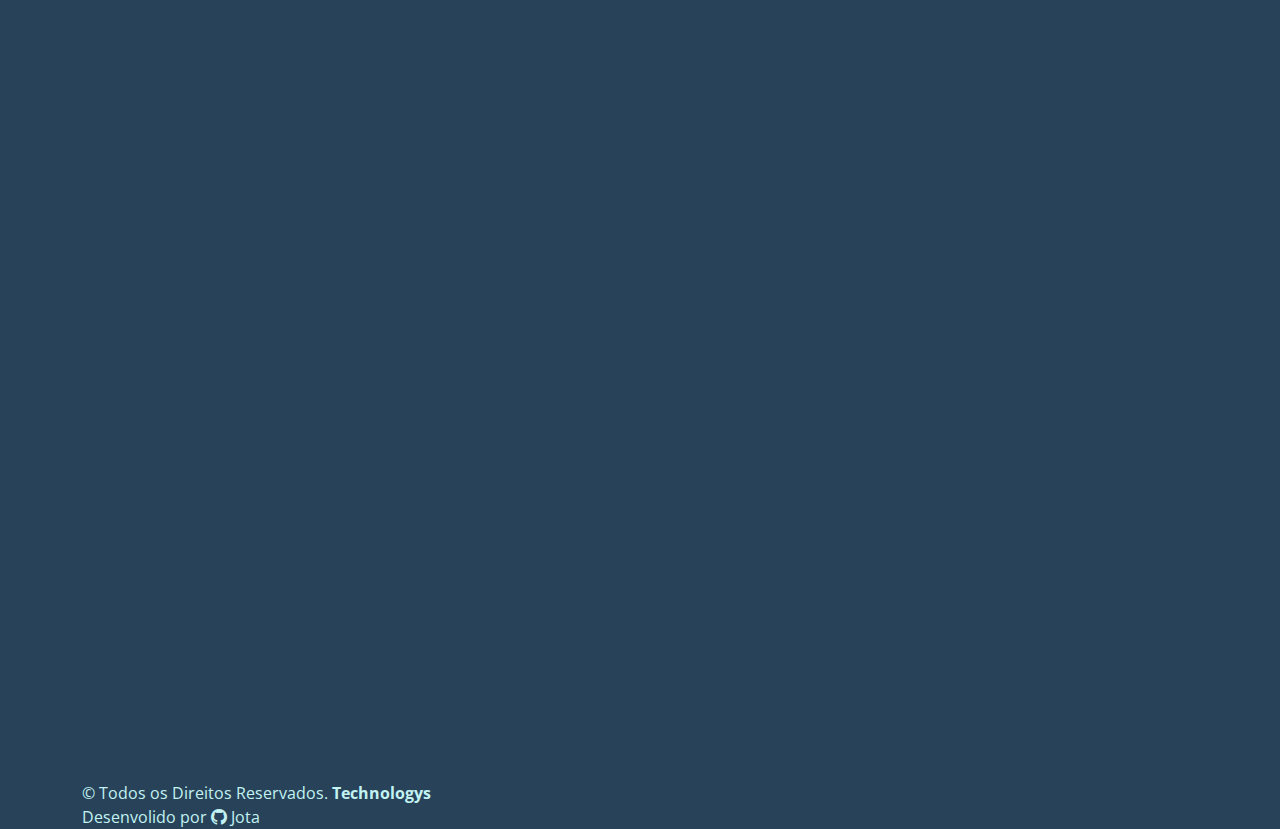
==== commit af812021: "Add files via upload" ====
--- a/index.html
+++ b/index.html
@@ -592,7 +592,7 @@
             </div>
 
         </section>
-        <section id="depoimentos" class="depoimentos">
+        <section id="depoimentos" class="depoimentos section-bg">
             <div class="container">
                 <div class="section-title">
                     <h2>Depoimentos</h2>
@@ -728,7 +728,6 @@
                                 </div> <!-- fim do email -->
                             </div><!-- fim row -->
 
-
                             <div class="form-group">
                                 <label for="assunto"> Assunto </label>
                                 <input type="text" name="assunto" class="form-control">
@@ -741,22 +740,12 @@
 
                             <div class="text-center">
                                 <button type="submit"> Enviar </button>
-
-                            </div>
-
+                            </div>
                         </form>
-
-
                     </div> <!-- coluna Direita -->
-
-
-
-
-
                 </div> <!-- fim row -->
             </div>
         </section>
-
 
     </main> <!-- fim main -->
 
@@ -777,7 +766,6 @@
     <a href="#" class="back-to-top d-flex align-items-center justify-content-center">
         <i class="bi bi-arrow-up-short"></i>
     </a>
-
 
     <!-- JS Bootstrap -->
     <script src="bootstrap/aos/aos.js"> </script>
@@ -789,11 +777,9 @@
     <script src="bootstrap/typed.js/typed.umd.js"> </script>
     <script src="bootstrap/waypoints/noframework.waypoints.js"> </script>
 
-
     <!-- JS Principal -->
     <script src="js/main.js"></script>
 
 </body>
-
 </html>
 <!-- freepik - pegar foto -->--- a/css/style.css
+++ b/css/style.css
@@ -265,7 +265,7 @@
 }
 
 .section-bg {
-    background: var(--fundo-menu-lateral);
+    background: var(--fundo);
 }
 
 .section-title {
@@ -589,4 +589,222 @@
     margin-left: 60px;
     line-height: 19px;
     font-size: 18px;
-}+}
+
+/* depoimentos // feedbacks // avaliações */
+
+.depoimentos,
+.depoimentos .depoimentos-slider {
+    overflow: hidden;
+}
+
+.depoimentos .depoimento-item {
+    text-align: center;
+    min-height: 320px;
+}
+
+.depoimentos .depoimento-item .depoimento-img {
+    width: 90px;
+    border-radius: 50%;
+    margin: 0 auto;
+}
+
+.depoimentos .depoimento-item h3 {
+    font-size: 18px;
+    font-weight: bold;
+    margin: 10px 0 5px 0;
+    color: var(--texto-claro);
+}
+
+.depoimentos .depoimento-item h4 {
+    font-size: 14px;
+    margin: 0;
+    color: var(--ver-texto);
+}
+
+.depoimentos .depoimento-item .quote-left,
+.depoimentos .depoimento-item .quote-right {
+    color: var(--ver-texto);
+    font-size: 26px;
+}
+
+.depoimentos .depoimento-item .quote-left {
+    display: inline-block;
+    position: relative;
+    left: -5px;
+}
+
+.depoimentos .depoimento-item .quote-right {
+    display: inline-block;
+    position: relative;
+    top: 10px;
+    right: -5px;
+}
+
+.depoimentos .depoimento-item p {
+    font-style: italic;
+    color: var(--texto-claro);
+    margin: 0 15px 15px 15px;
+    padding: 20px;
+    background: var(--);
+    position: relative;
+    border-radius: 15px;
+    box-shadow: 0 7px 20px var(--ver-texto);
+    margin-bottom: 35px;
+}
+
+.depoimentos .depoimento-item p::after {
+    content: "";
+    position: absolute;
+    bottom: -20px;
+    width: 0;
+    height: 0;
+    border-top: 20px solid var(--fundo);
+    border-right: 20px solid transparent;
+    border-left: 20px transparent;
+}
+
+.depoimentos .swiper-pagination {
+    margin-top: 55px;
+    position: relative;
+}
+
+.depoimentos .swiper-pagination .swiper-pagination-bullet {
+    width: 15px;
+    height: 15px;
+    background: var(--ver-texto);
+    border: 1px solid var(--texto-claro);
+}
+
+.depoimentos .swiper-pagination .swiper-pagination-active {
+    background: var(--ver-texto);
+}
+
+/* Contato */
+
+.contato {
+    padding-bottom: 100px;
+}
+
+.contato .info {
+    padding: 30px;
+    background: var(--fundo);
+    width: 100%;
+    box-shadow: 0 0 24px 0 rgba(219, 215, 215, 0.495);
+    border-radius: 17px;
+}
+
+.contato .info i {
+    font-size: 22px;
+    color: var(--ver-texto);
+    float: left;
+    width: 44px;
+    right: 44px;
+    background: var(--fundo);
+    border-radius: 50%;
+    align-items: center;
+    justify-content: center;
+    display: flex;
+    transition: all 0.3s ease-in-out;
+}
+
+.contato .info h4 {
+    color: var(--ver-texto
+    );
+    padding: 0 0 0 60px;
+    font-size: 22px;
+    font-weight: 600;
+    margin-bottom: 5px;
+}
+.contato .info p {
+    color: var(--texto-claro);
+    font-size: 16px;
+    padding: 0 0 10px 60px;
+    margin-bottom: 30px;
+}
+
+.contato .info .fone p:hover{
+    color: var(--ver-texto);
+}
+
+/* Forms */
+
+.contato .email-form {
+    padding: 30px;
+    background: var(--fundo);
+    width: 100%;
+    box-shadow: 0 0 24px 0 rgba(219, 215, 215, 0.495);
+    border-radius: 17px;
+}
+
+.contato .email-form .form-group {
+    padding-bottom: 15px;
+}
+
+.contato .email-form label {
+    color: var(--ver-texto);
+    margin-bottom: 2px;
+    font-size: 16px;
+}
+
+.contato .email-form input,
+.contato .email-form textarea {
+    box-shadow: none;
+    font-size: 16px;
+}
+
+.contato .email-form input {
+    height: 40px;
+}
+
+.contato .email-form textarea {
+    padding: 20px 15px;
+}
+
+.contato .email-form button[type=submit] {
+    background: var(--fundo-menu-lateral);
+    color: var(--ver-texto);
+    border: 0;
+    border-radius: 2px;
+    padding: 10px 24px;
+    transition: 0.4s;
+}
+
+.contato .email-form button[type=submit]:hover {
+    background: var(--texto-claro);
+}
+
+/* back-to-top // voltar ao topo */
+.back-to-top {
+    position: fixed;
+    visibility: hidden;
+    opacity: 0; 
+    right: 15px;
+    bottom: 15px;
+    z-index: 9999;
+    background: var(--fundo);
+    width: 40px;
+    height: 40px;
+    border-radius: 50%;
+    transition: all 0.4s;
+}
+
+.back-to-top i {
+    color: var(--ver-texto);
+    font-size: 30px;
+    line-height: 0;
+}
+
+.back-to-top:hover {
+    background: var(--texto-claro);
+}
+
+.back-to-top:hover i {
+    color: var(--fundo);
+}
+
+.back-to-top.active {
+    visibility: visible;
+    opacity: 1;
+}
+/* -----breadcrumbs----- */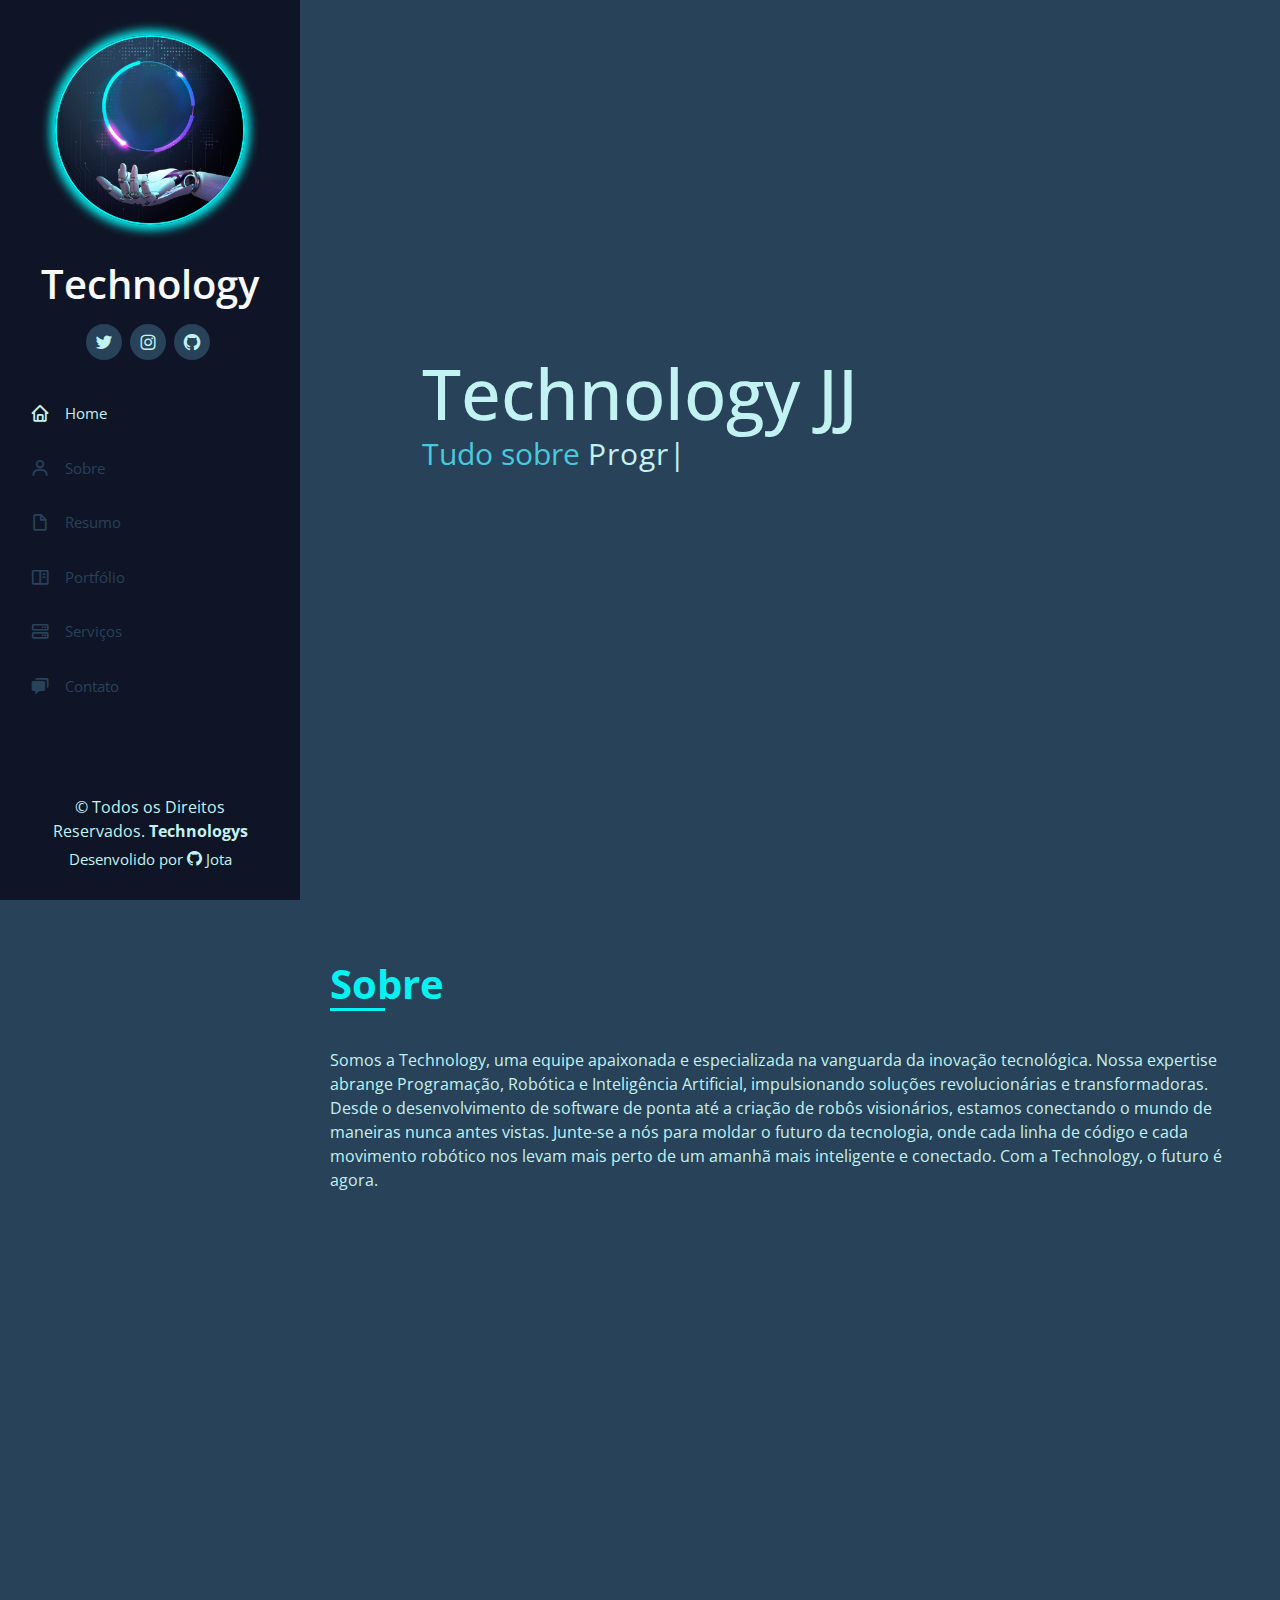
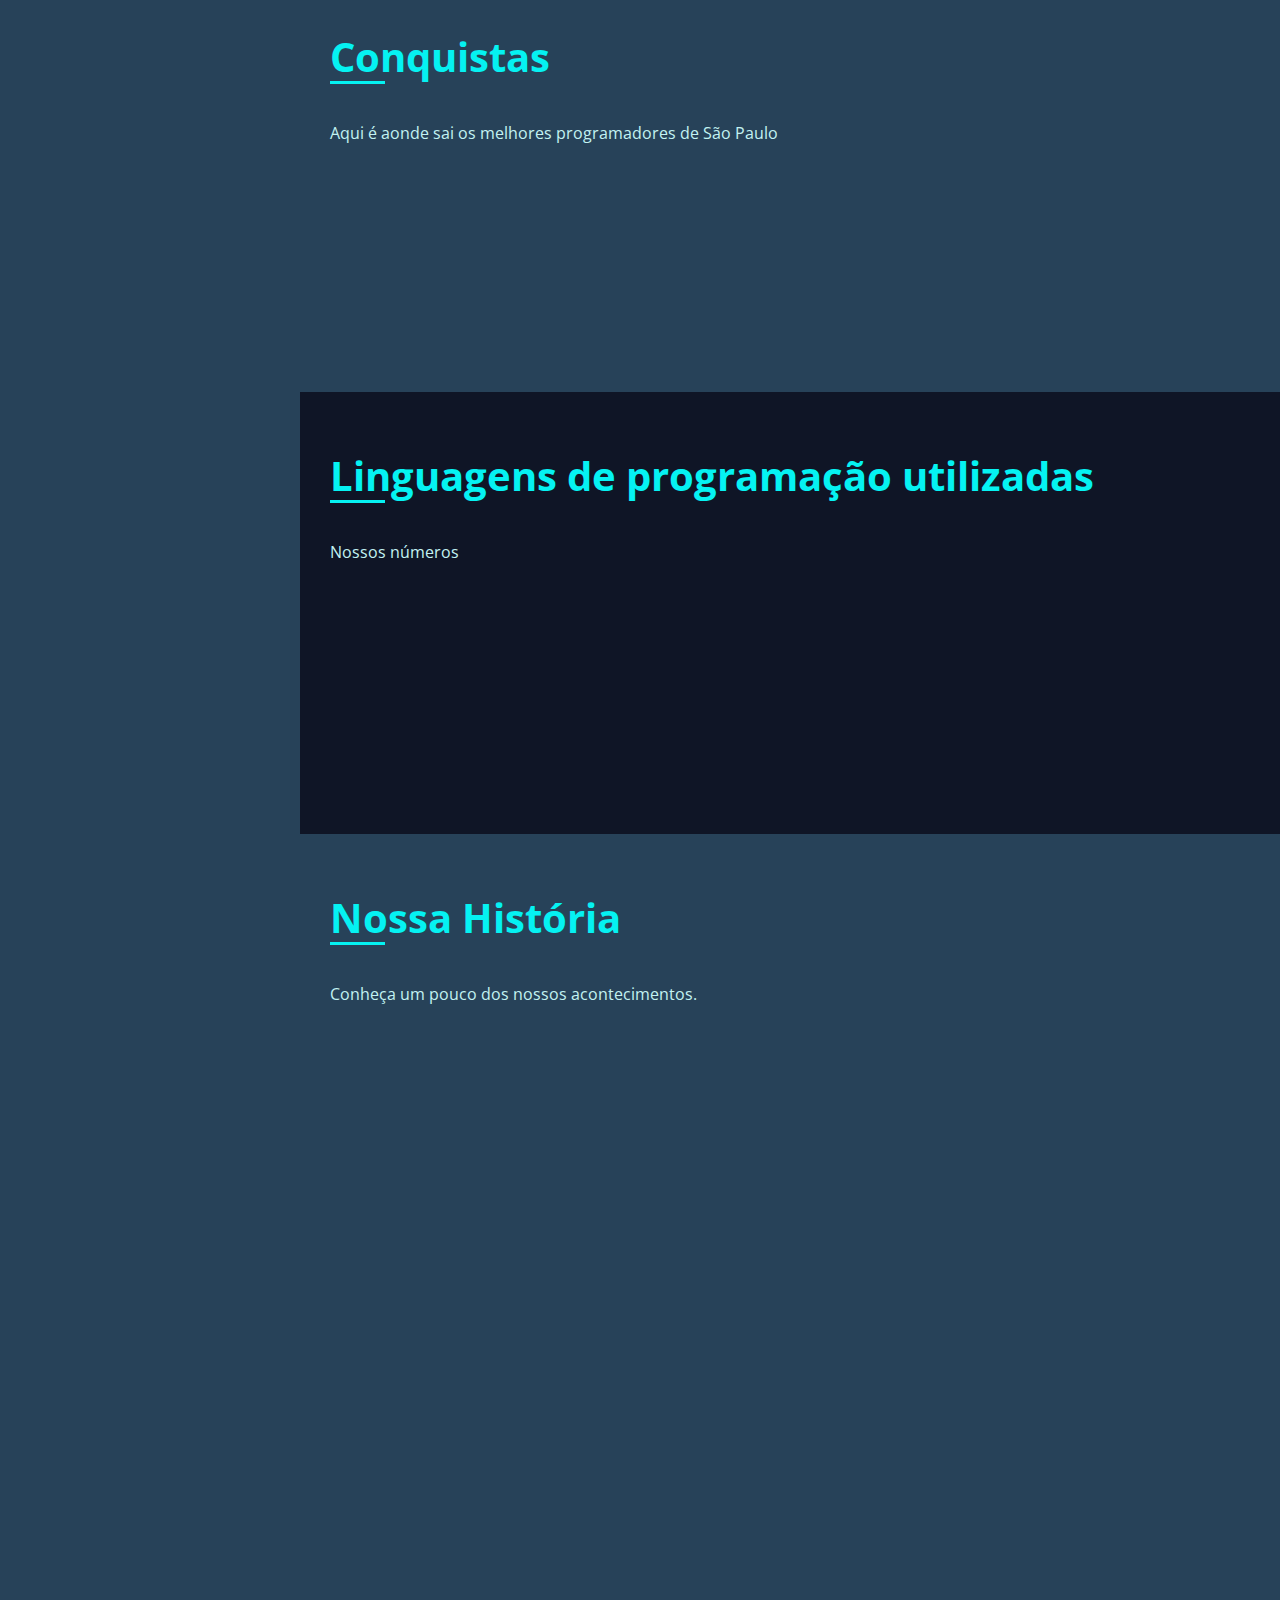
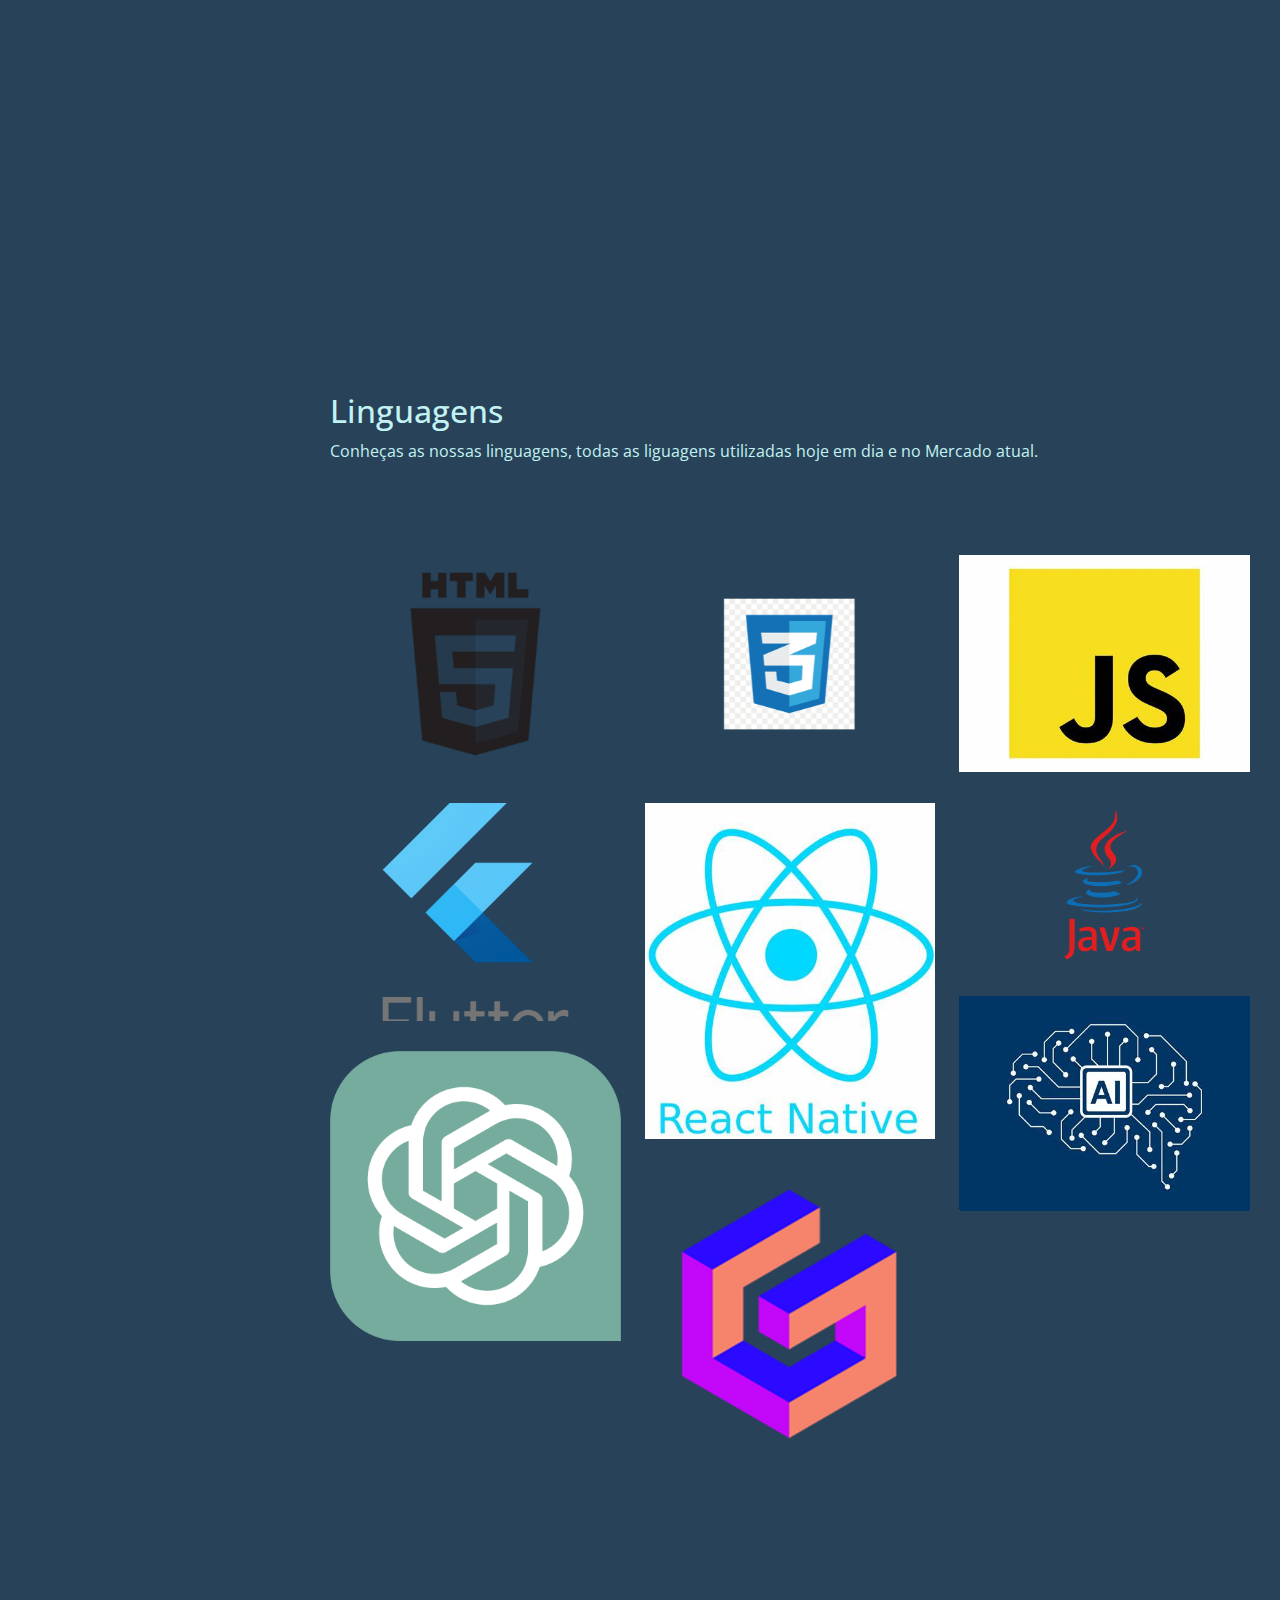
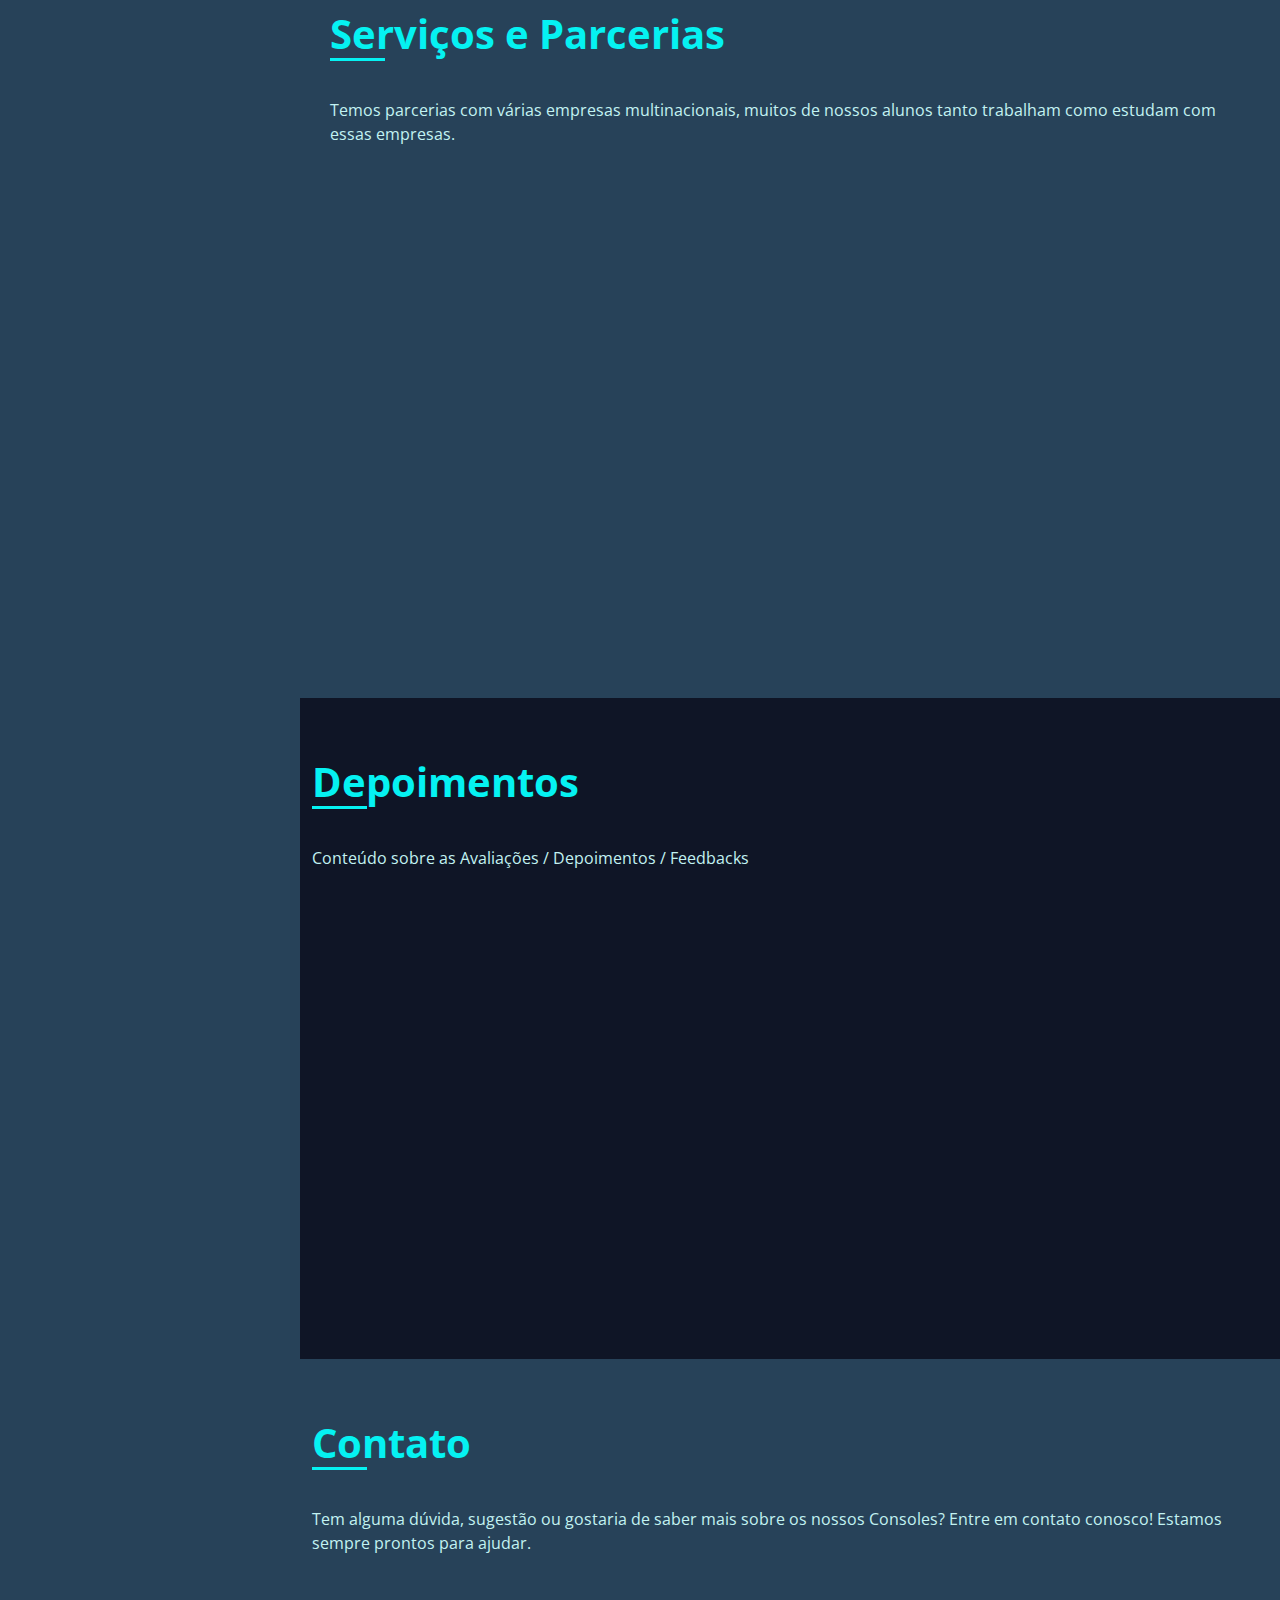
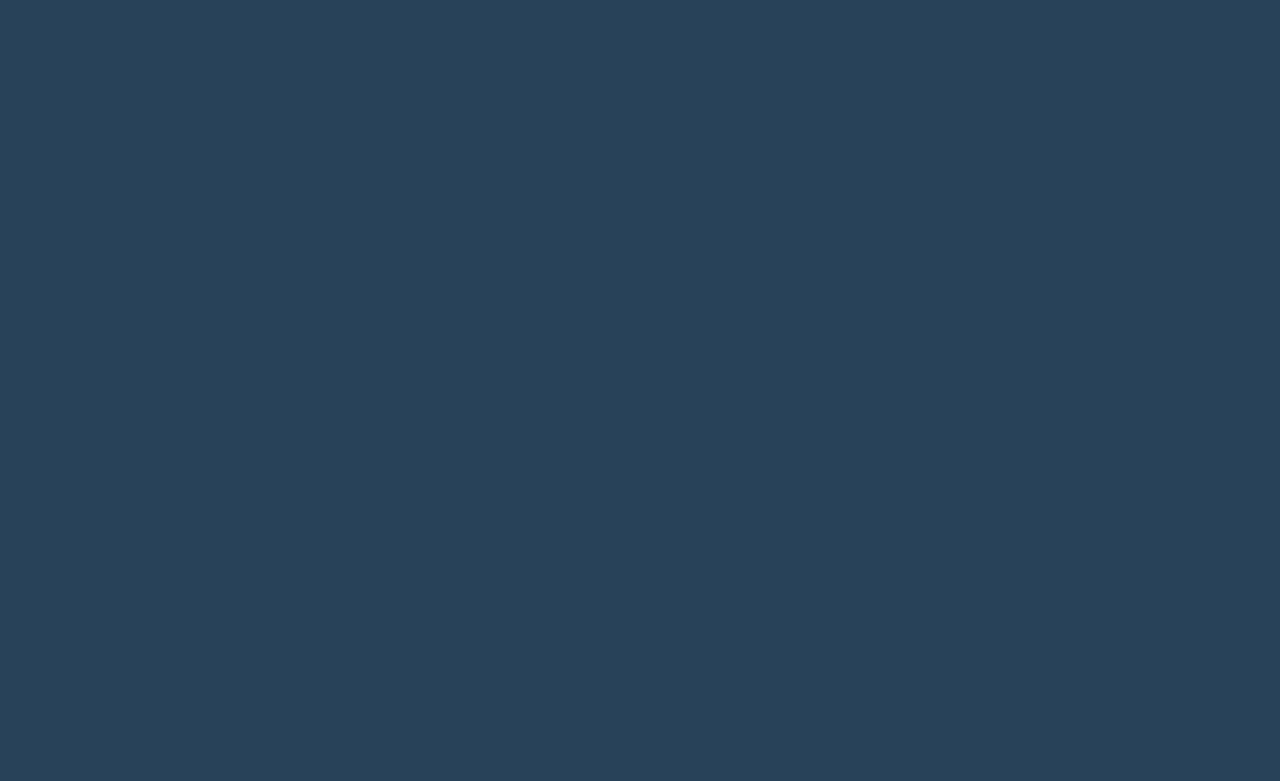
==== commit c8cedfc6: "FORMS" ====
--- a/index.html
+++ b/index.html
@@ -713,7 +713,7 @@
                     </div> <!-- coluna Esquerda -->
 
                     <div class="col-lg-7 mt-5 mt-lg-0 d-flex align-items-stretch">
-                        <form action="#" method="#" class="email-form">
+                        <form action="https://formspree.io/f/xeojqjpb" method="POST" class="email-form">
                             <div class="row">
                                 <div class="form-group col-md-6">
                                     <label for="nome"> Nome Completo * </label>
--- a/css/style.css
+++ b/css/style.css
@@ -46,7 +46,7 @@
     background: var(--fundo);
     transition: all ease-in-out 0.5s;
     padding: 0 15px;
-    z-index: 99999;
+    z-index: 9997;
     overflow-y: auto;
 }
 
@@ -807,4 +807,41 @@
     visibility: visible;
     opacity: 1;
 }
-/* -----breadcrumbs----- */+/* -----breadcrumbs----- */
+
+
+/* footer */
+#footer {
+    padding: 30px;
+    color: var(--texto-claro);
+    font-size: 16px;
+    position: fixed;
+    left: 0;
+    bottom: 0;
+    width: 300px;
+    z-index: 9999;
+    background: var(--fundo);
+}
+
+#footer .copyright {
+    text-align: center;
+}
+
+#footer .creditos {
+    padding-top: 5px;
+    text-align: center;
+    font-size: 15px;
+    color: var(--texto-claro);
+}
+
+#footer .creditos a {
+    color: var(--texto-claro);
+}
+
+@media (max-width:1199) {
+    #footer {
+        position: static;
+        width: auto;
+        padding-right: 20px 15px;
+    }
+}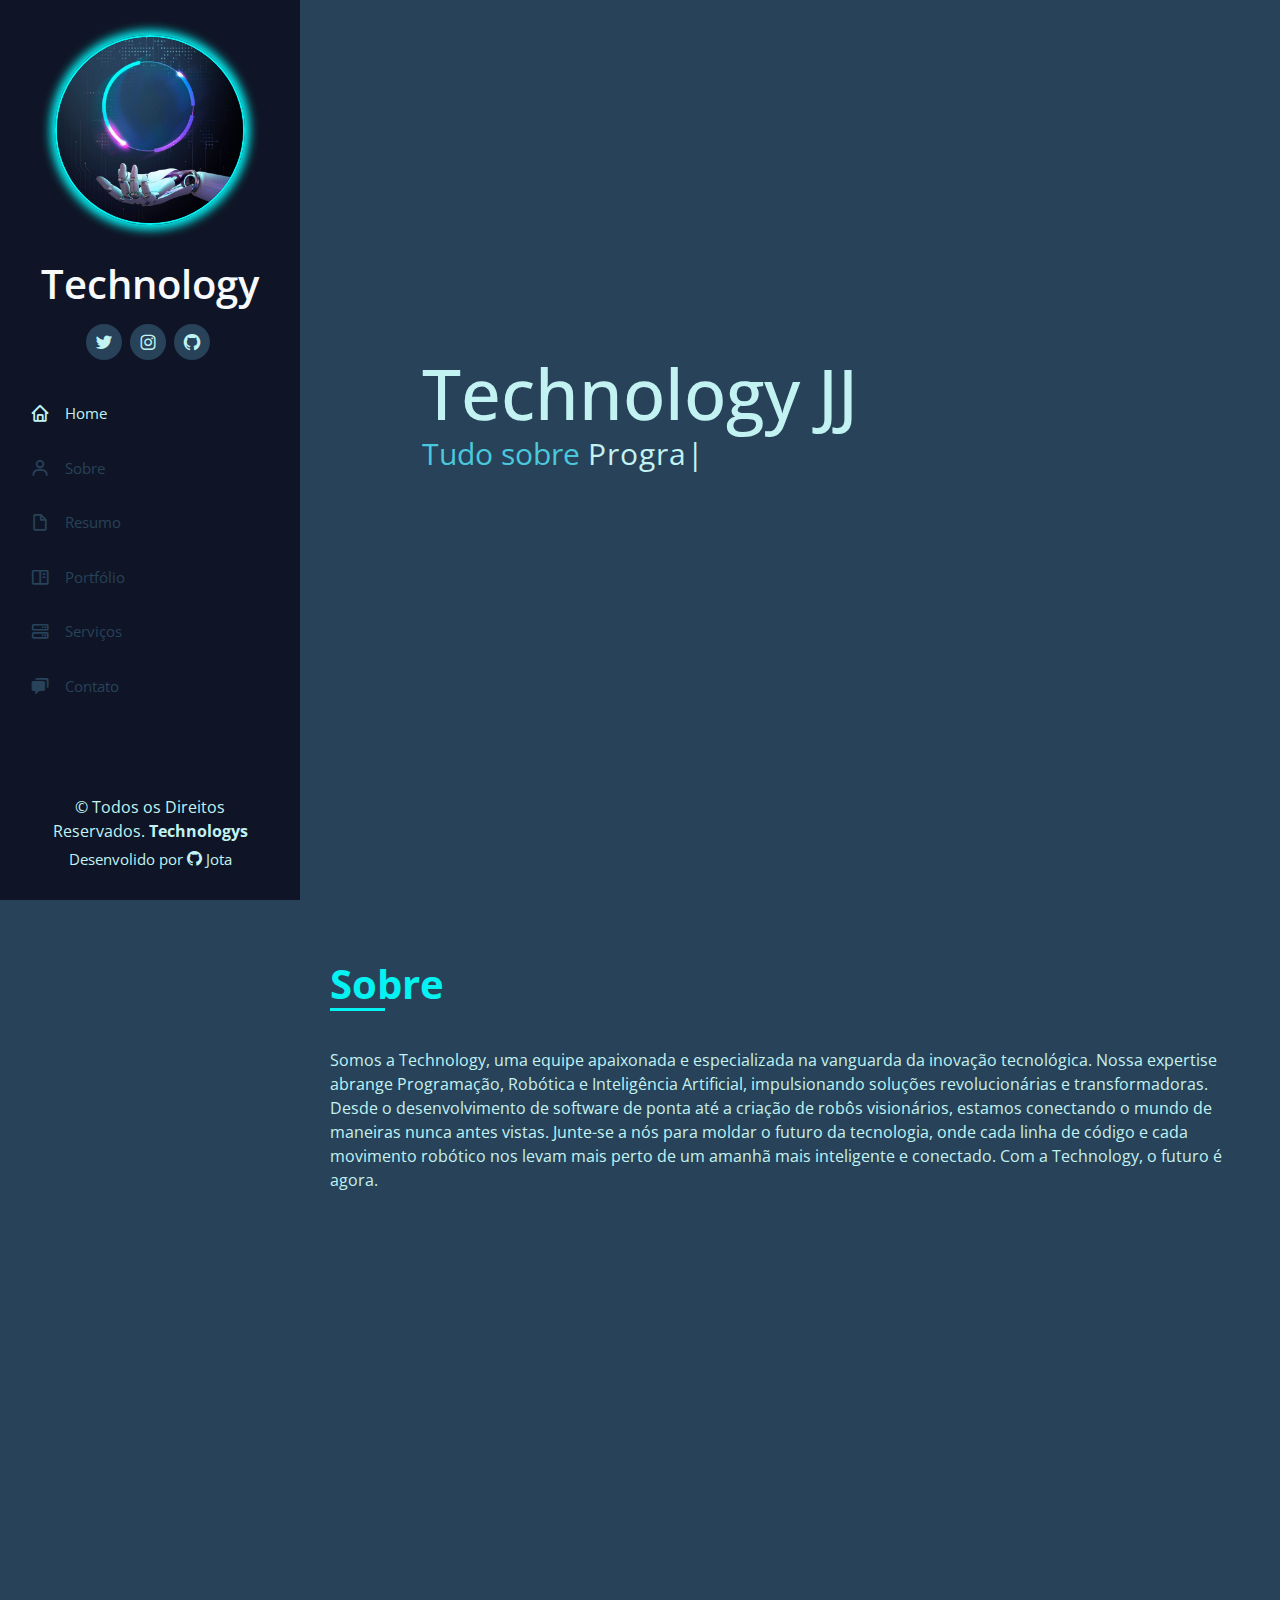
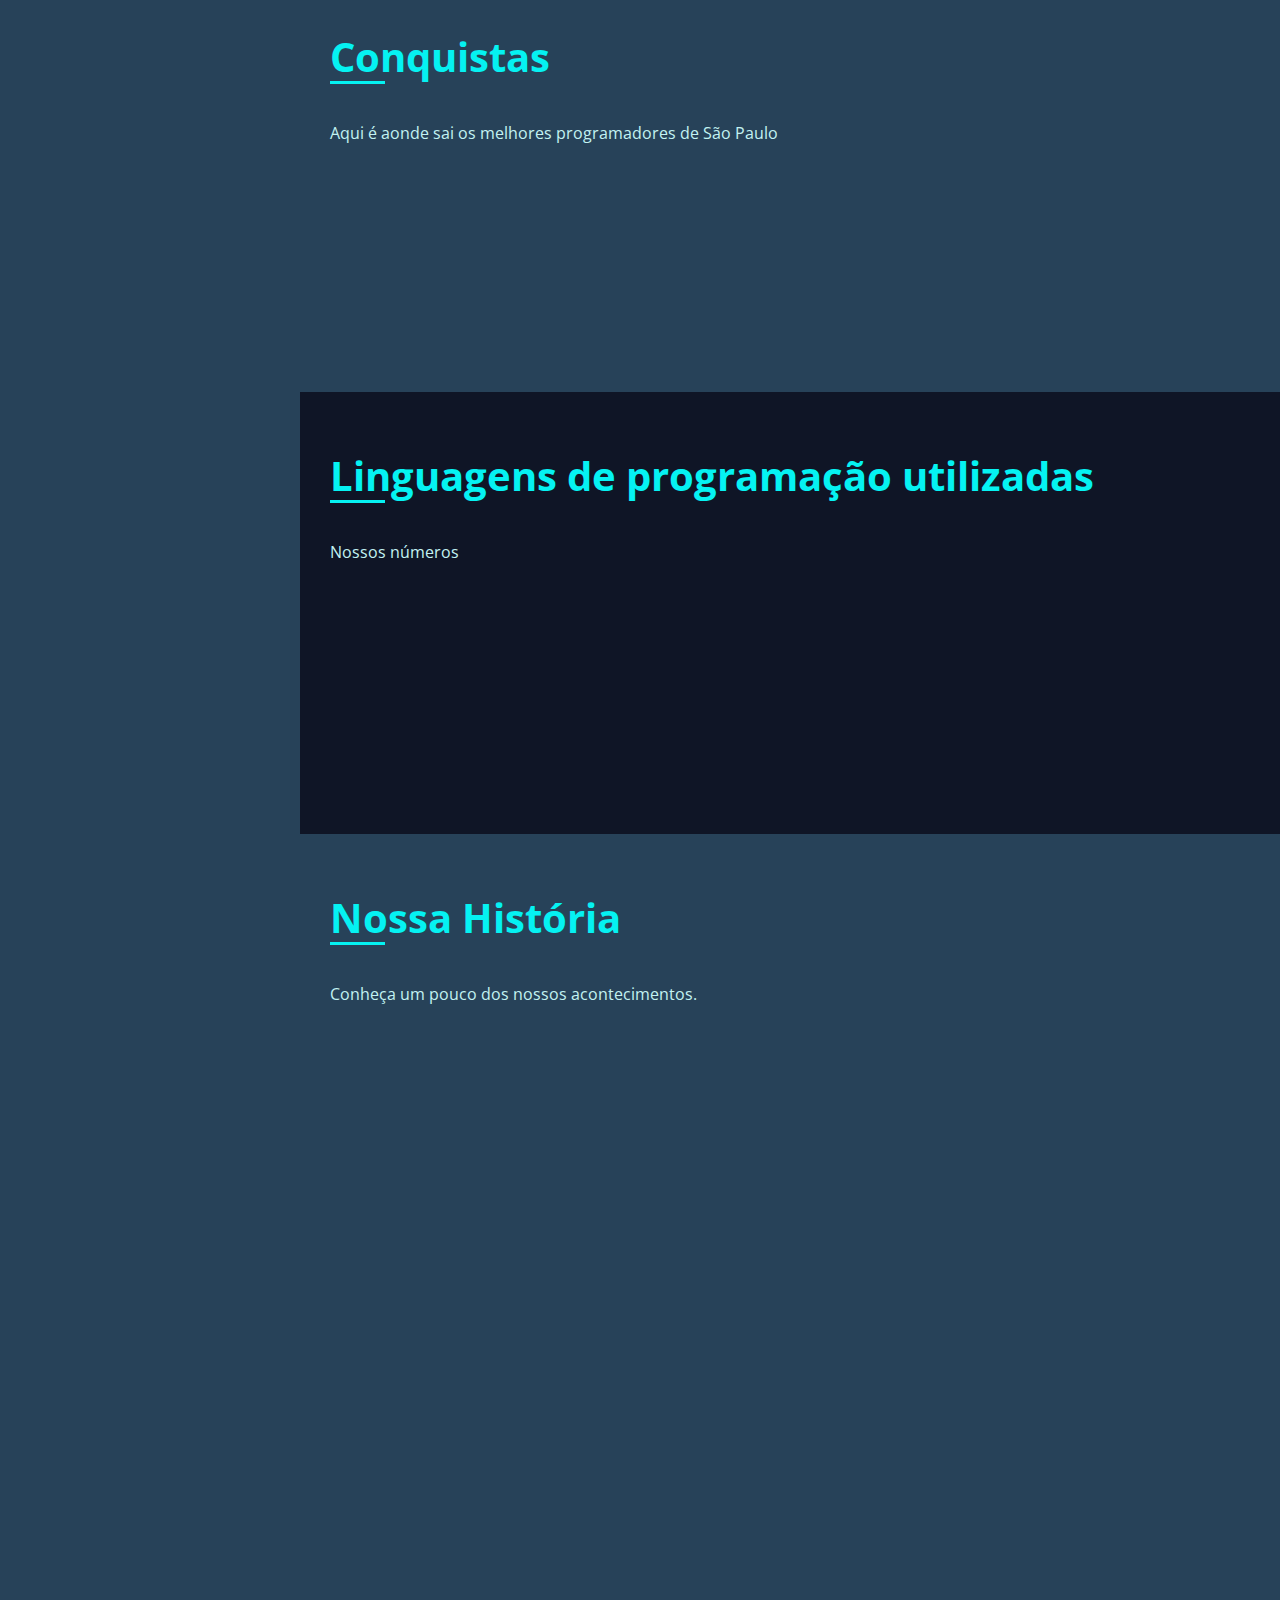
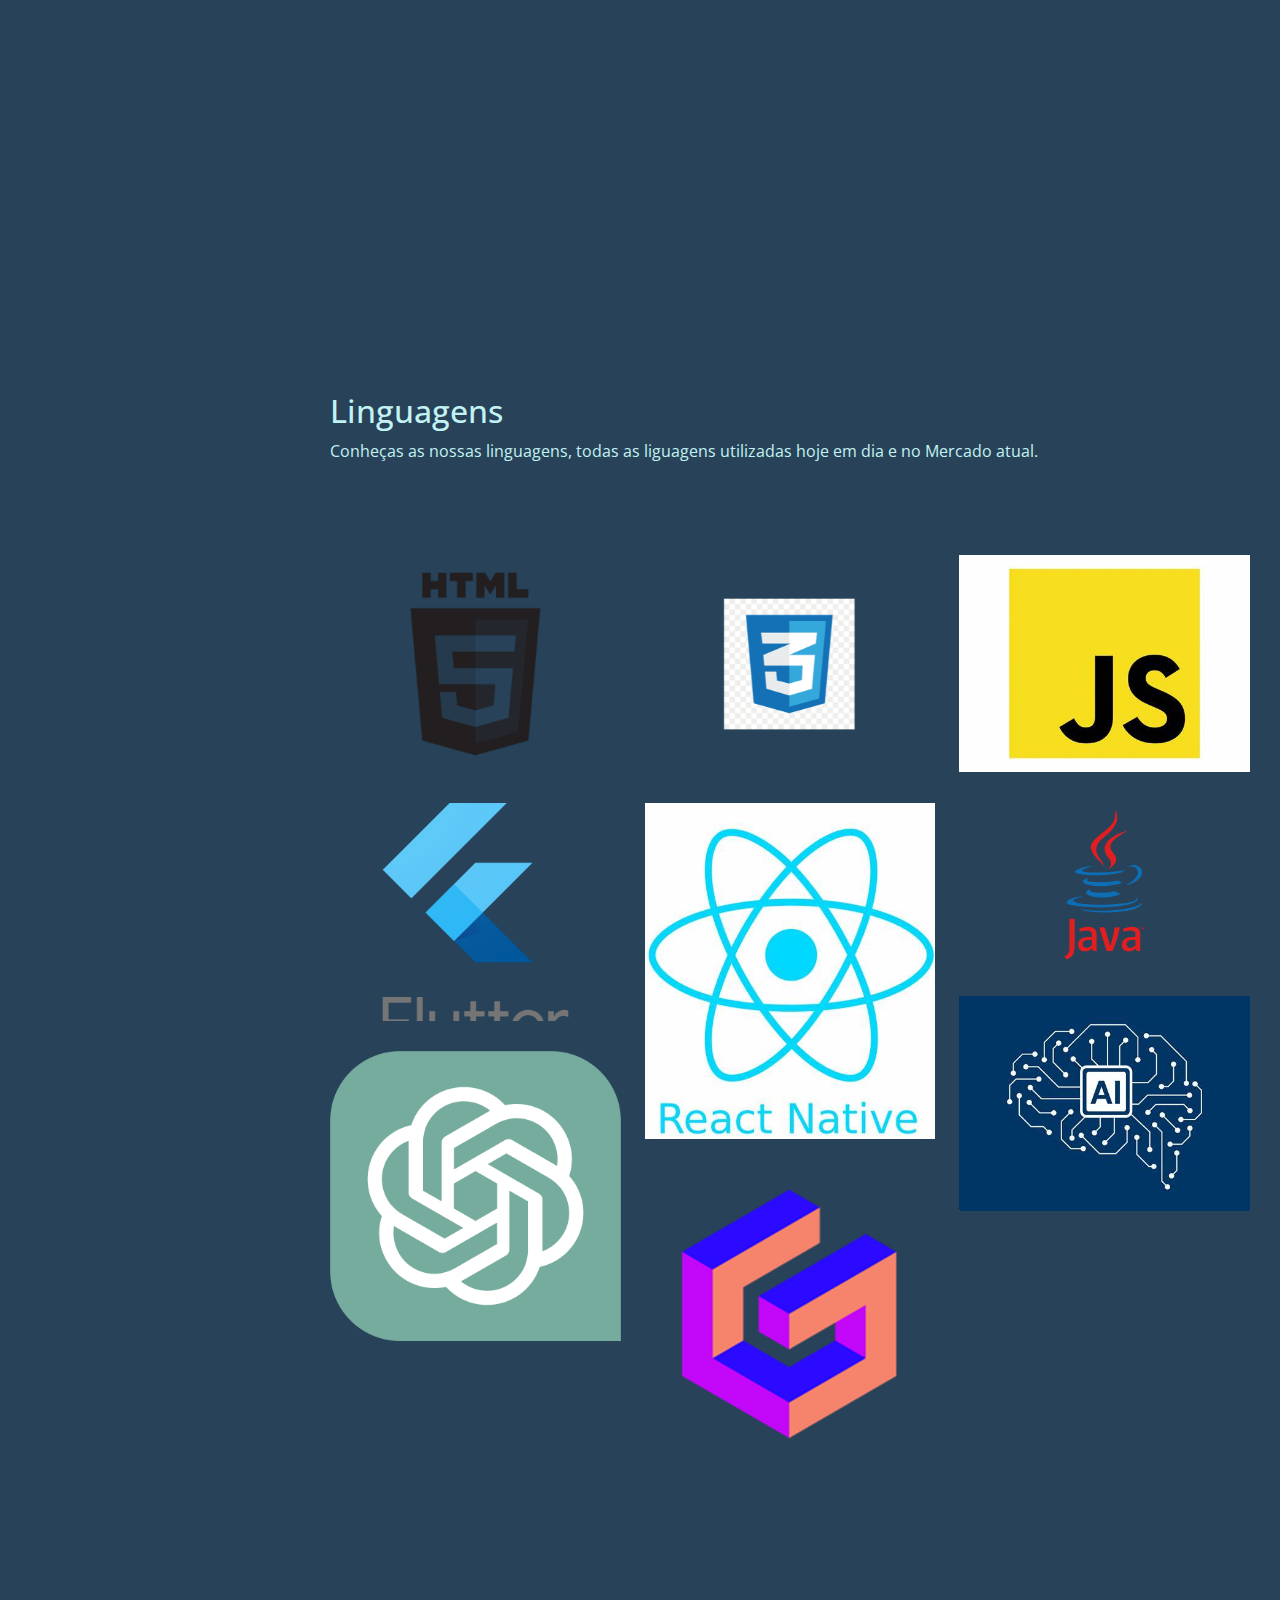
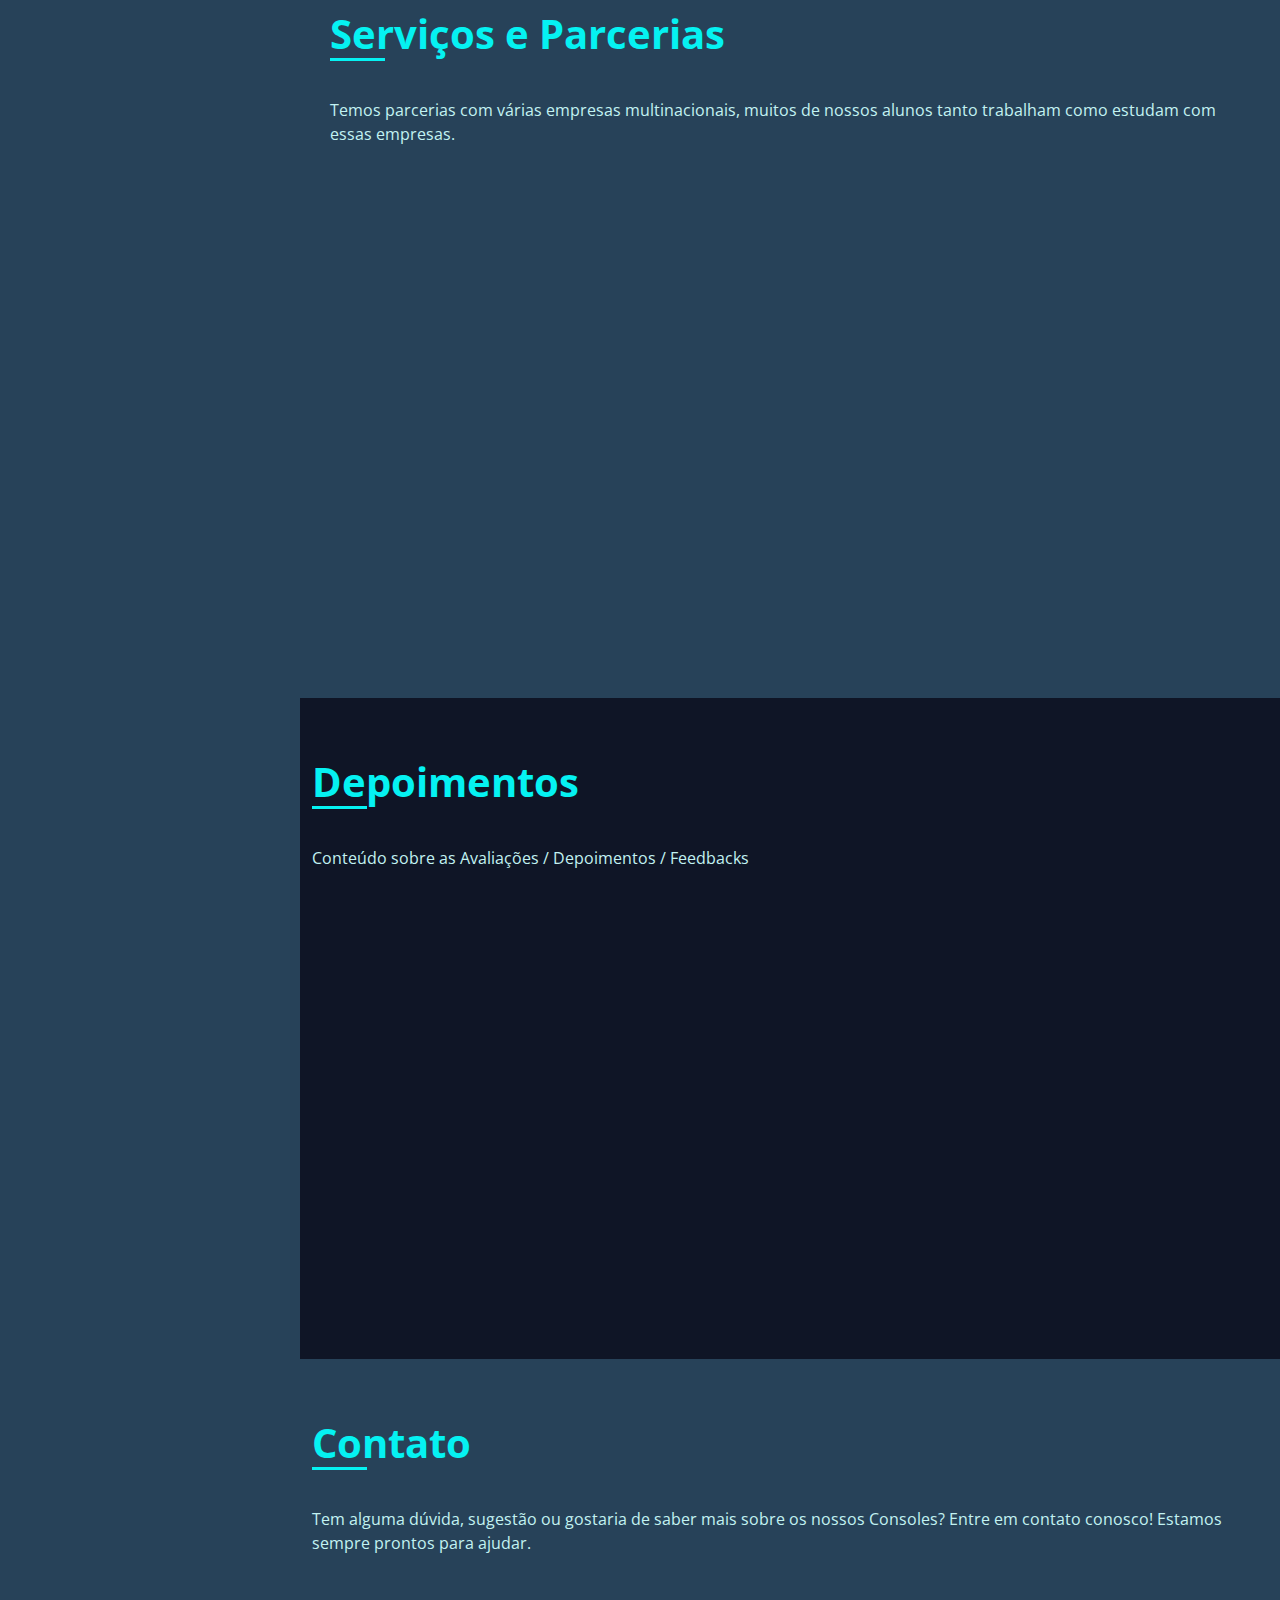
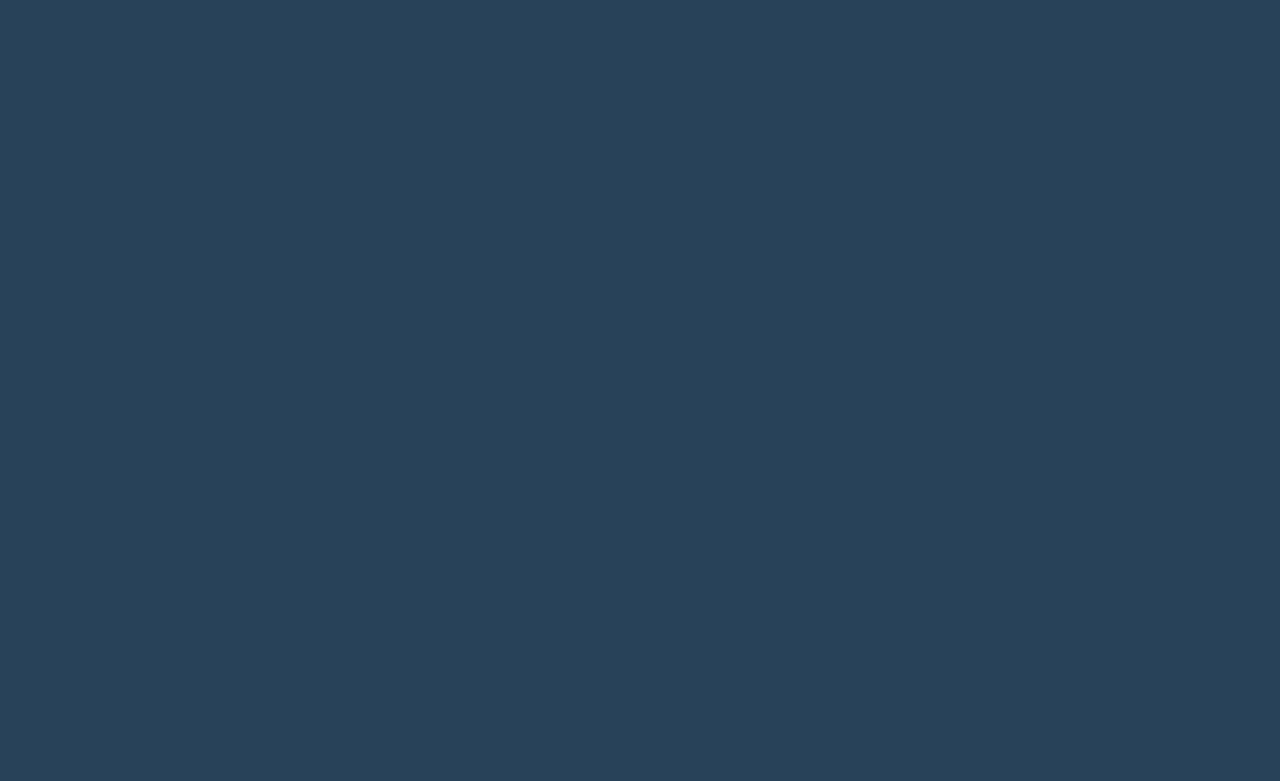
==== commit 1ffcba34: "update portfólio" ====
--- a/index.html
+++ b/index.html
@@ -5,9 +5,11 @@
     <meta charset="UTF-8">
     <meta name="viewport" content="width=device-width, initial-scale=1.0">
     <title>Technology</title>
-    <meta content="" name="description">
-    <meta content="" name="keywords">
+    <meta name="author" content="João Rocha">
+    <meta name="description" content=" Technologys, Cursos de Ti">
+    <meta name="keywords" content="Os melhores cursos de Ti é aqui na Technologys">
     <!-- favicon -->
+    <link rel="shortcut icon" href="img/favicon-32x32.png">
     <!-- google fonts -->
 
     <!-- CSS Bootstrap -->
@@ -151,7 +153,7 @@
                                         <li>
                                             <i class="bi bi-envelope-at"></i>
                                             <strong> Email: </strong>
-                                            <span> jenipheralves163@gmail.com </span>
+                                            <span> joaopedrorocha2211@gmail.com </span>
                                         </li>
                                     </ul>
                                 </div>
@@ -414,10 +416,10 @@
                         <div class="portfolio-wrap">
                             <img class="img-fluid" src="img/HTML5.png" alt="">
                             <div class="portfolio-links">
-                                <a href="img/HTML5.png" data-gallery="portfolioGallery" class="portfolio-lightbox" title="Playstation 5 Slim">
-                                    <i class="bx bx-plus"></i>
-                                </a>
-                                <a href="detalhes.html" title="Mais informações">
+                                <a href="img/HTML5.png" data-gallery="portfolioGallery" class="portfolio-lightbox" title="HTML5">
+                                    <i class="bx bx-plus"></i>
+                                </a>
+                                <a href="back-front.html" title="Mais informações">
                                     <i class="bx bx-link"> </i>
                                 </a>
                             </div> <!-- fim portfolio-links -->
--- a/css/style.css
+++ b/css/style.css
@@ -807,8 +807,6 @@
     visibility: visible;
     opacity: 1;
 }
-/* -----breadcrumbs----- */
-
 
 /* footer */
 #footer {
@@ -844,4 +842,59 @@
         width: auto;
         padding-right: 20px 15px;
     }
+}
+
+/* breadcrumbs */
+.breadcrumbs {
+    padding: 20px 0;
+    background: var(--fundo);
+}
+
+.breadcrumbs h2 {
+    color: var(--ver-texto);
+    font-size: 26px;
+    font-weight: 300;
+}
+
+.breadcrumbs ol {
+    /* color: var(--ver-texto); */
+    display: flex;
+    flex-wrap: wrap;
+    list-style: none;
+    padding: 0;
+    margin: 0;
+    font-size: 15px;
+}
+
+.breadcrumbs ol li {
+    padding-left: 10px;
+}
+
+.breadcrumbs ol li a {
+    color: var(--texto-opção);
+}
+
+.breadcrumbs ol li a:hover {
+    color: var(--ver-texto);
+}
+
+.breadcrumbs ol li+li::before {
+    content: ">";
+    display: inline-block;
+    padding-right: 10px;
+    color: var(--ver-texto);
+}
+
+@media (max-width:768px) {
+    .breadcrumbs .d-flex {
+        display: block !important;
+    }
+
+    .breadcrumbs ol {
+        display: block;
+    }
+
+    .breadcrumbs ol li {
+        display: inline-block;
+    }
 }